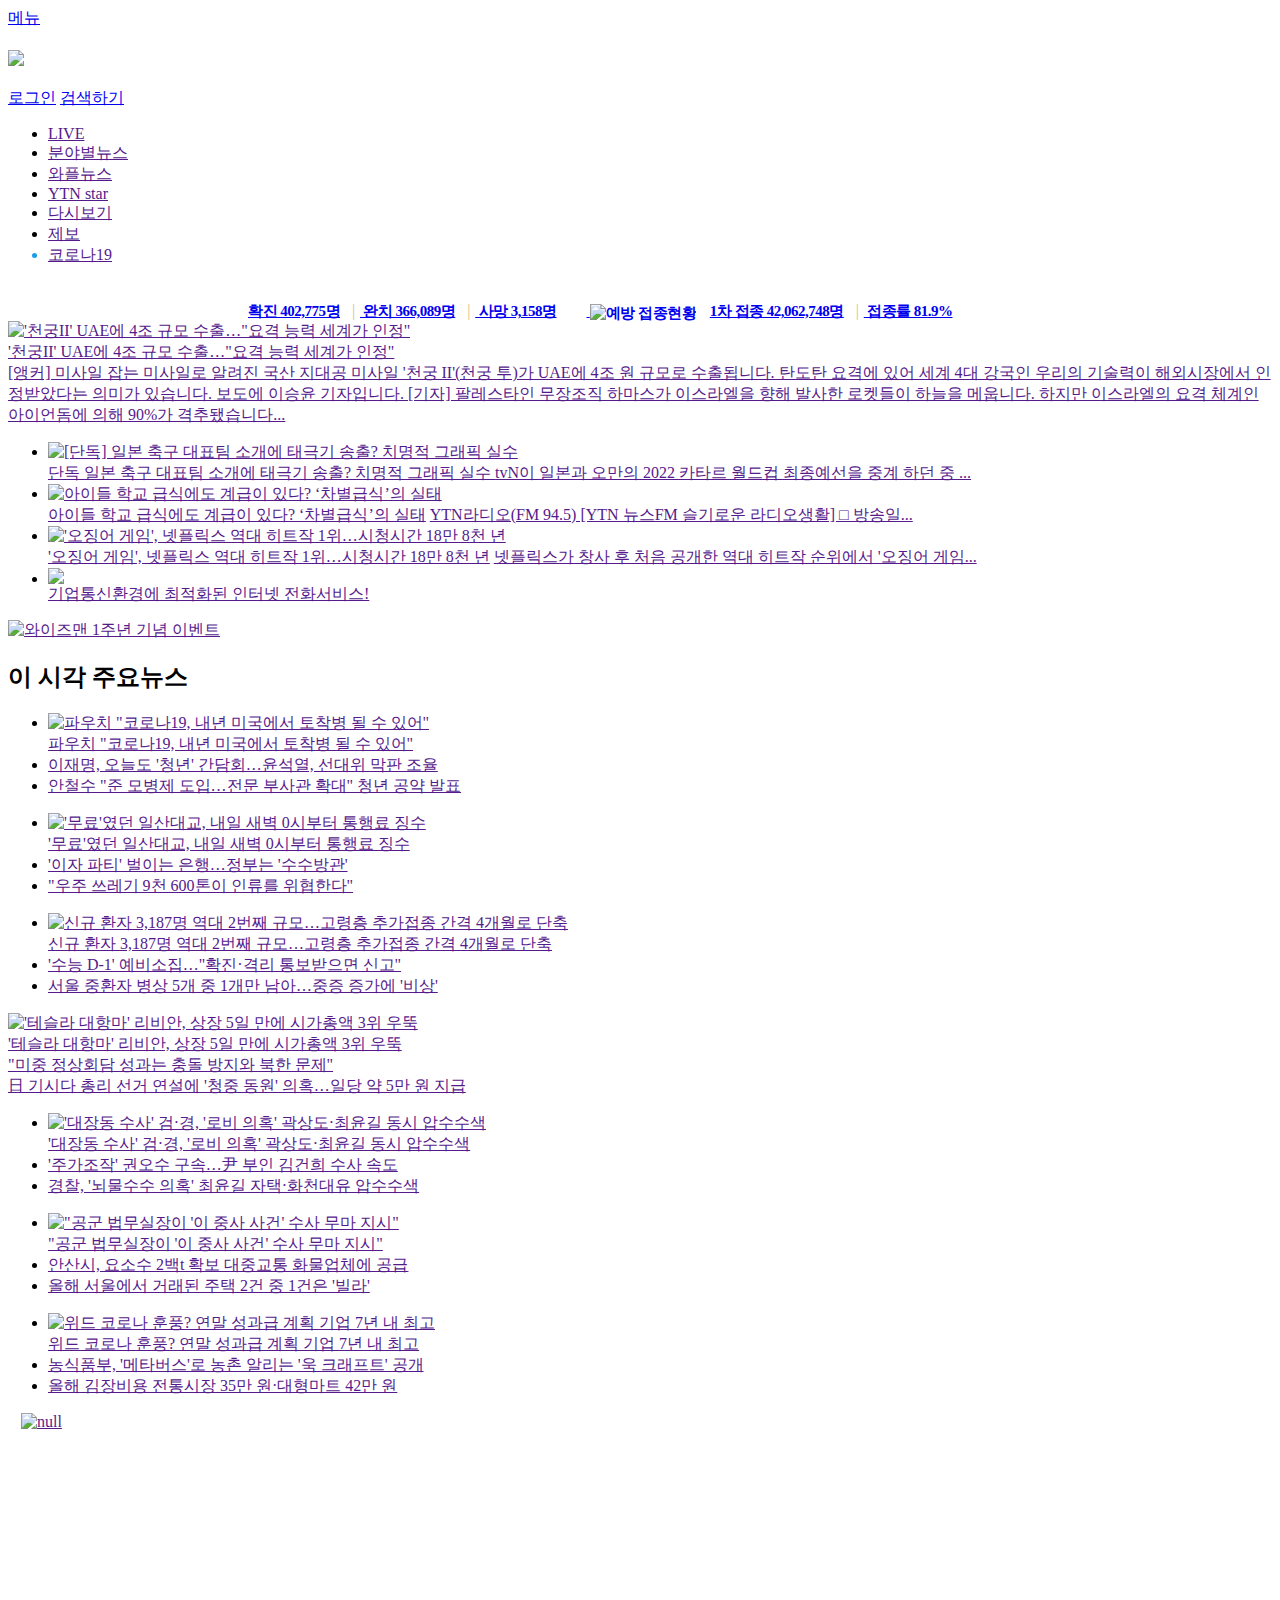
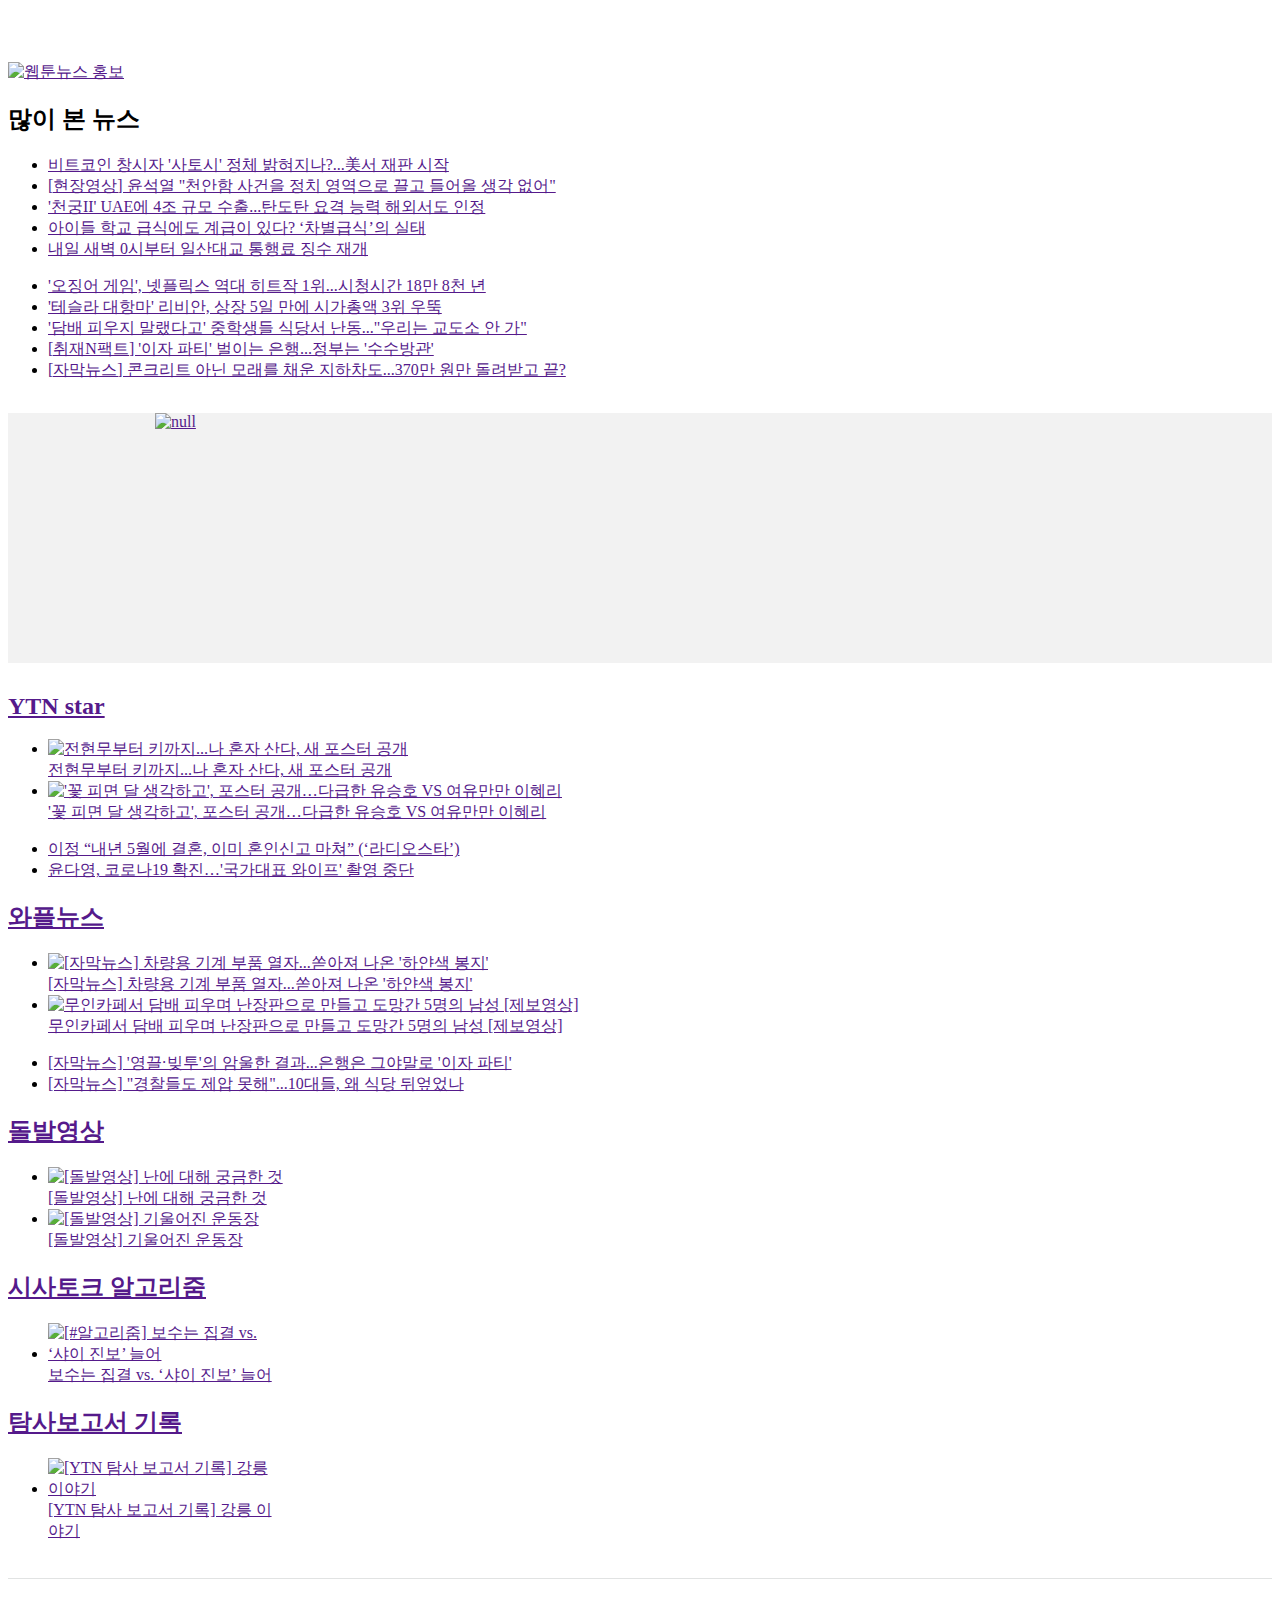
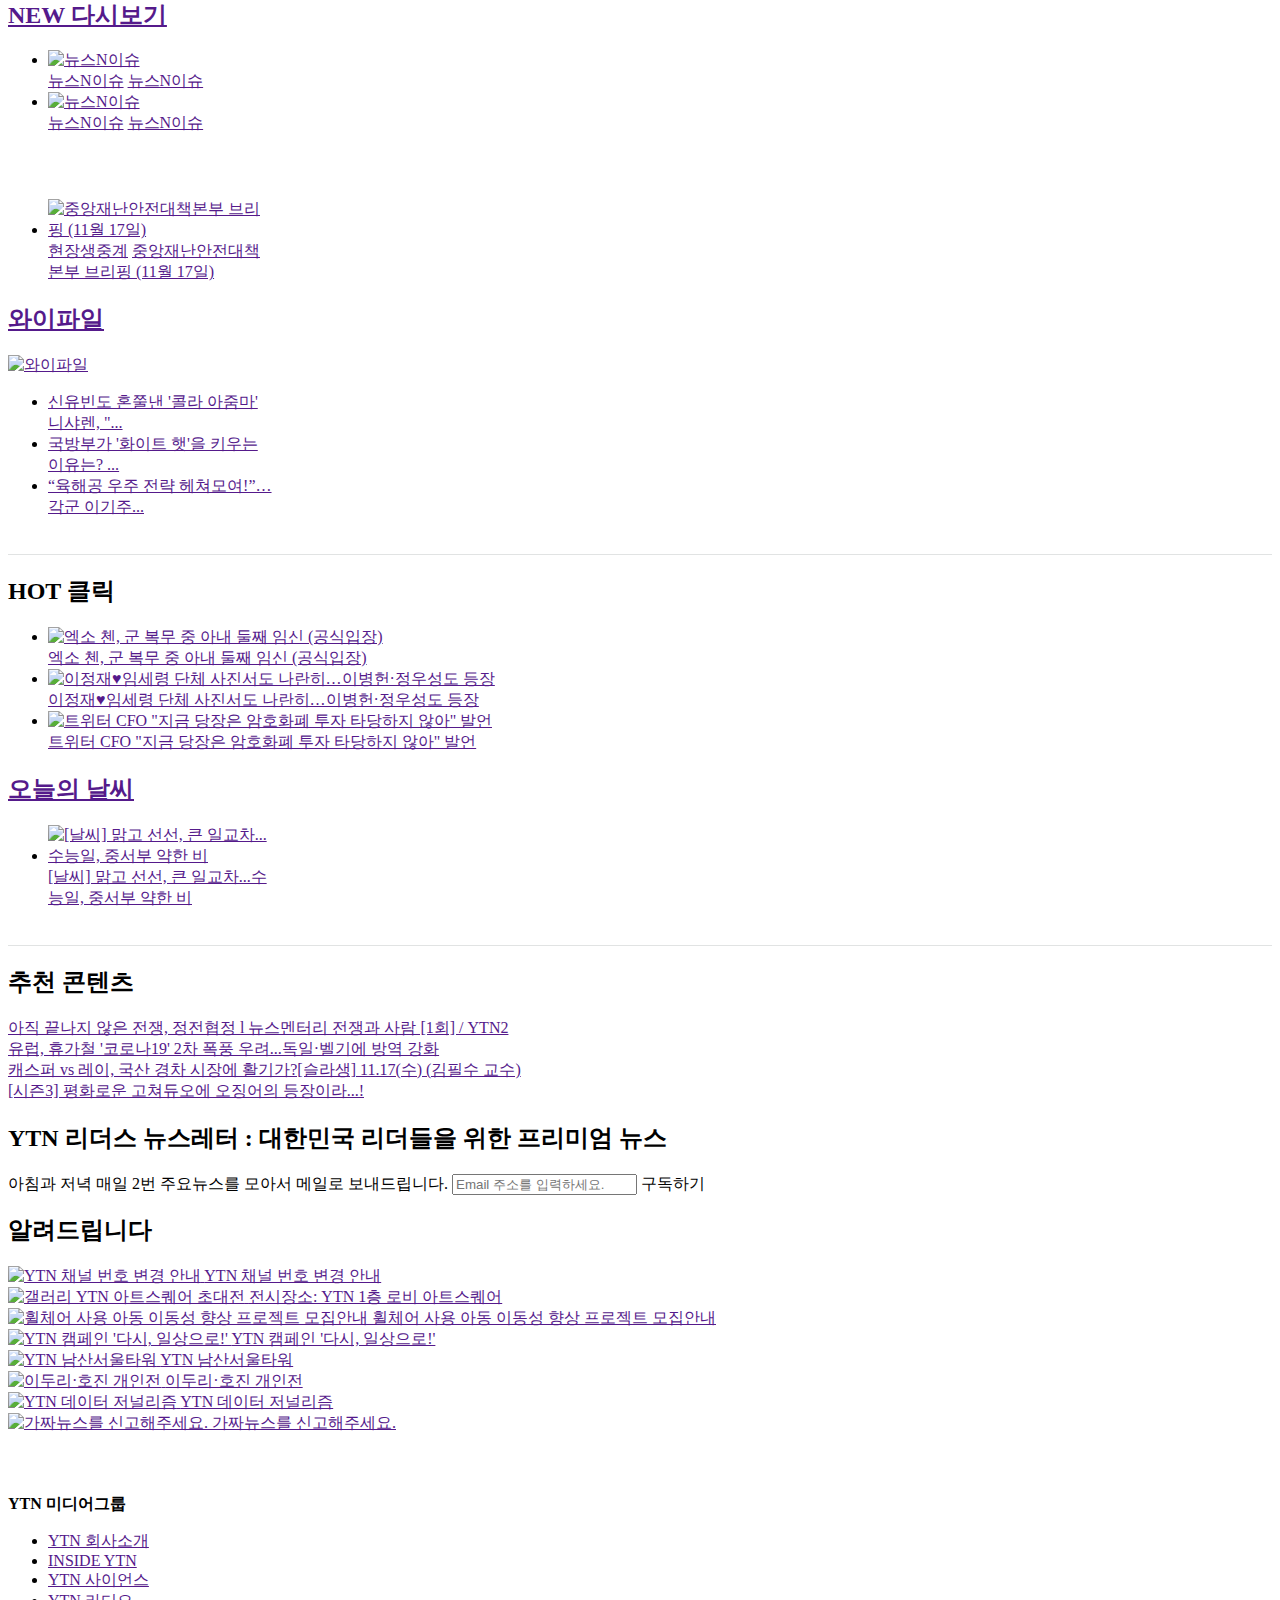
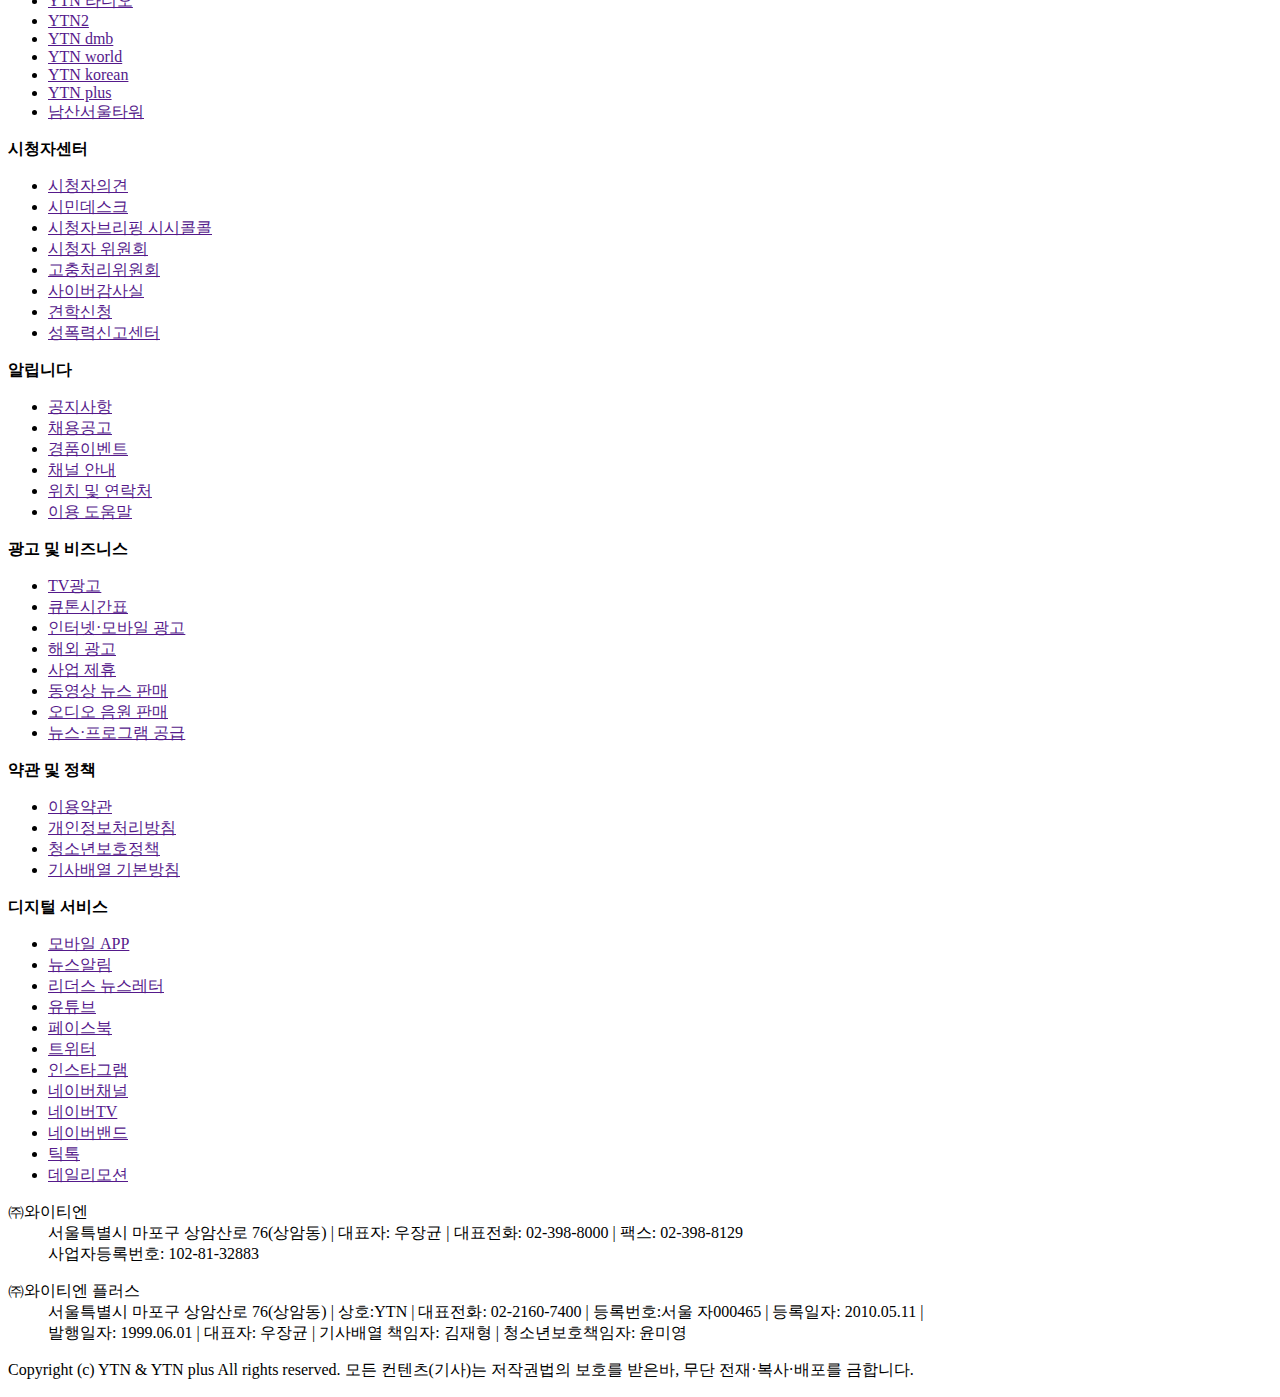
==== work/01-web/2020-ytn/index.html @ 04fe1fd9 "feat : move folder" ====
<!DOCTYPE html PUBLIC "-//W3C//DTD XHTML 1.0 Transitional//EN" "http://www.w3.org/TR/xhtml1/DTD/xhtml1-transitional.dtd">
<html xmlns="http://www.w3.org/1999/xhtml" lang="ko" xml:lang="ko">
<head>
<title>YTN</title>
<link rel="shortcut icon" href="https://ytn.co.kr/img/comm/favicon.ico" type="image/x-icon">
<link rel="icon" href="https://ytn.co.kr/img/comm/favicon.ico" type="image/x-icon">
<meta http-equiv="X-UA-Compatible" content="IE=edge" />
<meta http-equiv="content-type" content="text/html;charset=UTF-8"/>
<meta name="viewport" content="width=device-width,initial-scale=1">
<meta name="format-detection" content="telephone=no">
<meta name="apple-mobile-web-app-capable" content="yes" />
<meta name='title' content='YTN'/>
<meta name='description' content='대한민국 24시간 뉴스 방송채널, 실시간 속보 및 제보하기, 분야별 뉴스, 방송 프로그램 다시보기'/>
<meta name='keywords' content='YTN, 뉴스채널, 와이티엔, www.ytn.co.kr, ytn.co.kr, 속보, 생방송, 제보, 뉴스, 실시간 뉴스, 대한민국, TV'/>
<link rel="stylesheet" type="text/css" href="../css/common.css">
<script type="text/javascript" src="../js/jquery-3.5.1.min.js"></script>
<script type="text/javascript" src="../js/jquery.lazyloadxt.min.js"></script>
<script type="text/javascript" src="../js/ytn.js"></script>
<script type="text/javascript">
$(document).ready(function(){
    //스크롤시 GNB처리
	$(window).on("scroll mousewheel DOMMouseScroll", function(e) {
		$(window).scroll( function() {
			if($(window).scrollTop() >= 20) {	//스크롤이동
				$(".header").addClass("scroll");
			}else {
				$(".header").removeClass("scroll");
			}
		});
	});
	//smallgnb
});
//햄버거 > 메뉴클릭
function hamMenuChange(n){
	for(i=1; i<=$(".list > li").length; i++){
		$("#list_"+i).removeClass("on");
		$("#left_menu_"+i).hide();
	}
	if(n){
		$("#list_"+n).addClass("on");
		$("#left_menu_"+n).show();
		$(".mid").hide();	//라이브
		$(".right").hide();	//실시간 인기
	}else{
		$(".mid").show();	//라이브
		$(".right").show();	//실시간 인기
	}
}
</script>
</head>
<body>
<div class="container">
	<div class="header">
		<div class="header_wrap">
			<div class="gnb_header wrapper">
				<div class="YTN_CSA_hammenu">
					<a class="btn_menu" href="javascript:void(0);" onclick="$('#hammenu, #menu_black').show();"><span class="blind">메뉴</span></a>
				</div>
				<!---------------------- 햄버거 메뉴 : 공통 ---------------------->
				<div class="menu" id="hammenu" style="display:none;">
					<div class="menu_top">
						<div><span class="ico"></span><span class="blind">YTN</span></div>
						<button class="menu_close" onclick="$('#hammenu, #menu_black').hide(); hamMenuChange();"><span class="blind">메뉴 닫기</span></button>
						<ul style="left:0;float:right">
							<li><a href="">HOME</a></li>
							<li><a href="">뉴스알림</a></li>
							<li><a href="">라이브</a></li>
							<li><a href="">편성표</a></li>
							<li><a href="">제보</a></li>
							<li><a id="loginChk3" >로그인&#183;회원가입</a></li>
						</ul>
					</div>
					<div class="menu_inside">
						<div class="left">
							<form name="web_search" target="_top" action="" method="get" onsubmit="searchChk('web_search');">
							<div class="search">
								<input name="q" type="text" title="검색어 입력" placeholder="검색어를 입력해주세요" class="placeholder ui-autocomplete-input" autocomplete="off">
								<button class="btn_search"><span class="blind">검색하기</span></button>
							</div>
							</form>
							<ul class="list">
								<li id="list_1" onclick="hamMenuChange(1);"><a href="javascript:void(0);">분야별뉴스</a></li>
								<li id="list_2" onclick="hamMenuChange(2);"><a href="javascript:void(0);">와플뉴스</a></li>
								<li id="list_3" onclick="hamMenuChange(3);"><a href="javascript:void(0);">YTN star</a></li>
								<li id="list_4" onclick="hamMenuChange(4);"><a href="javascript:void(0);">다시보기</a></li>
								<li id="list_5" onclick="hamMenuChange(5);"><a href="javascript:void(0);">제보</a></li>
								<li id="list_6" onclick="hamMenuChange(6);"><a href="javascript:void(0);">시청자센터</a></li>
								<li id="list_7" onclick="hamMenuChange(7);"><a href="javascript:void(0);">알립니다</a></li>
								<li id="list_8" onclick="hamMenuChange(8);"><a href="javascript:void(0);">특집 프로젝트</a></li>
								<li id="list_9" onclick="hamMenuChange(9);"><a href="javascript:void(0);">광고&#183;비즈니스</a></li>
								<li id="list_10" onclick="hamMenuChange(10);"><a href="javascript:void(0);">디지털 서비스</a></li>
							</ul>
						</div>
						<div id="left_menu_1" class="left_menu" style="display:none;">
						    <h3>분야별뉴스</h3>
						    <ul>
						        <li><a href="">분야별 뉴스 메인</a></li>
						        <li><a href="">최신뉴스</a></li>
						        <li><a href="">많이 본 뉴스</a></li>
						        <li><a href="">속보·알림</a></li>
						        <li><a href="">단독</a></li>
						        <li><a href="">정치</a></li>
						        <li><a href="">경제</a></li>
						        <li><a href="">사회</a></li>
						        <li><a href="">전국</a></li>
						        <li><a href="">국제</a></li>
						        <li><a href="">과학</a></li>
						        <li><a href="">문화</a></li>
						        <li><a href="">스포츠</a></li>
						        <li><a href="">데이터저널리즘</a></li>
						        <li><a href="">날씨</a></li>
						        <li><a href="">재난</a></li>
						        <li><a href="">정보광장</a></li>
						    </ul>
						</div>
						<div id="left_menu_2" class="left_menu" style="display:none;">
						    <h3>와플뉴스</h3>
						    <ul>
						        <li><a href="">와플뉴스 메인</a></li>
						        <li><a href="">모두다</a></li>
						        <li><a href="">자막뉴스</a></li>
						        <li><a href="">최신뉴스</a></li>
						        <li><a href="">별책부록</a></li>
						        <li><a href="">저기요맨</a></li>
						        <li><a href="">SNS세상</a></li>
						        <li><a href="">시사캐리커쳐</a></li>
						        <li><a href="">제보영상</a></li>
						        <li><a href="">개미일기</a></li>
						        <li><a href="">제보 이거 실화냐</a></li>
						        <li><a href="">와이즈맨</a></li>
						        <li><a href="">구루마블</a></li>
						        <li><a href="">와이파일</a></li>
						        <li><a href="">포스트잇</a></li>
						        <li><a href="">운세</a></li>
						        <li><a href="">플러스다큐</a></li>
						        <li><a href="">동반자</a></li>
						        <li><a href="">인스턴트 비디오</a></li>
						        <li><a href="">한손뉴스</a></li>
						    </ul>
						</div>
						<div id="left_menu_3" class="left_menu" style="display:none;">
						    <h3>YTN star</h3>
						    <ul>
						        <li><a href="">YTN star 메인</a></li>
						        <li><a href="">최신뉴스</a></li>
						        <li><a href="">방송</a></li>
						        <li><a href="">가요</a></li>
						        <li><a href="">영화</a></li>
						        <li><a href="">Y이슈</a></li>
						        <li><a href="">해외연예</a></li>
						        <li><a href="">웹툰뉴스</a></li>
						        <li><a href="">반말인터뷰</a></li>
						    </ul>
						</div>
						<div id="left_menu_4" class="left_menu" style="display:none;">
						    <h3>다시보기</h3>
						    <ul>
						        <li><a href="">다시보기 메인</a></li>
						        <li><a href="">지금 막 올라온</a></li>
						        <li><a href="">많이 보는</a></li>
						        <li><a href="">시사</a></li>
						        <li><a href="">다큐</a></li>
						        <li><a href="">과학</a></li>
						        <li><a href="">교양</a></li>
						    </ul>
						    <h3>채널 별</h3>
						    <ul>
						        <li><a href="">YTN</a></li>
						        <li><a href="">와플뉴스</a></li>
						        <li><a href="">YTN 스타</a></li>
						        <li><a href="">YTN 월드</a></li>
						        <li><a href="">YTN 코리안</a></li>
						        <li><a href="">YTN 사이언스</a></li>
						        <li><a href="">YTN2</a></li>
						        <li><a href="">YTN 라디오</a></li>
						        <li><a href="">YTN DMB</a></li>
						    </ul>
						</div>
						<div id="left_menu_5" class="left_menu" style="display:none;">
						    <h3>제보</h3>
						    <ul>
						        <li><a href="">제보 메인</a></li>
						        <li><a href="">제보하기</a></li>
						        <li><a href="">제보랭킹</a></li>
						        <li><a href="">최신제보</a></li>
						    </ul>
						</div>
						<div id="left_menu_6" class="left_menu" style="display:none;">
						    <h3>시청자센터</h3>
						    <ul>
						        <li><a href="">시청자의견</a></li>
						        <li><a href="">시민데스크</a></li>
						        <li><a href="">시청자브리핑 시시콜콜</a></li>
						        <li><a href="">시청자 위원회</a></li>
						        <li><a href="">고충처리위원회</a></li>
						        <li><a href="">사이버감사실</a></li>
						        <li><a href="">견학신청</a></li>
						        <li><a href="">성폭력 신고센터</a></li>
						    </ul>
						</div>
						<div id="left_menu_7" class="left_menu" style="display:none;">
						    <h3>알립니다</h3>
						    <ul>
						        <li><a href="">공지사항</a></li>
						        <li><a href="">채용공고</a></li>
						        <li><a href="">경품이벤트</a></li>
						        <li><a href="">채널 안내</a></li>
						        <li><a href="">위치 및 연락처</a></li>
						        <li><a href="">이용 도움말</a></li>
						    </ul>
						</div>
						<div id="left_menu_8" class="left_menu" style="display:none;">
						    <h3>특집 프로젝트</h3>
						    <ul>
						        <li><a target="" href="">리스펙트 프로젝트</a></li>
						        <li><a target="" href="">SMILE TO VOTE</a></li>
						        <li><a target="" href="">뉴미디어 리터러시</a></li>
						        <li><a target="" href="">2020 국회의원선거</a></li>
						        <li><a target="" href="">2021 재보궐선거</a></li>
						        <li><a target="" href="">2020 도쿄올림픽</a></li>
						    </ul>
						</div>
						<div id="left_menu_9" class="left_menu" style="display:none;">
						    <h3>광고&#183;비즈니스</h3>
						    <ul>
						        <li><a href="">TV광고</a></li>
						        <li><a href="">큐톤시간표</a></li>
						        <li><a href="">인터넷·모바일 광고</a></li>
						        <li><a href="">해외 광고</a></li>
						        <li><a href="">사업 제휴</a></li>
						        <li><a href="">동영상 뉴스 판매</a></li>
						        <li><a href="">오디오 음원 판매</a></li>
						        <li><a href="">뉴스·프로그램 공급</a></li>
						    </ul>
						</div>
						<div id="left_menu_10" class="left_menu" style="display:none;">
						    <h3>디지털 서비스</h3>
						    <ul>
						        <li><a target="" href="">뉴스알림</a></li>
						        <li><a target="" href="">모바일APP</a></li>
						        <li><a target="" href="">리더스 뉴스레터</a></li>
						        <li><a target="" href="">유튜브</a></li>
						        <li><a target="" href="">페이스북</a></li>
						        <li><a target="" href="">트위터</a></li>
						        <li><a target="" href="">인스타그램</a></li>
						        <li><a target="" href="">네이버채널</a></li>
						        <li><a target="" href="">네이버TV</a></li>
						        <li><a target="" href="">네이버밴드</a></li>
						        <li><a target="" href="">틱톡</a></li>
						        <li><a target="" href="">데일리모션</a></li>
						    </ul>
						</div>
						<div class="mid">
							<div>
								<a href="https://www.ytn.co.kr/_hd/hd_live.html">
									<img src="../img/live.png" alt="24시간 라이브 방송">
									<span>24시간 라이브 방송</span>
								</a>
							</div>
						</div>
						<div class="right">
							<h2><span class="ico"></span></h2>
							<ul>
								<li><a href="">비트코인 창시자 '사토시' 정체 밝혀지나?...美서 재판 시작</a></li>
								<li><a href="">[현장영상] 윤석열 "천안함 사건을 정치 영역으로 끌고 들어올 ...</a></li>
								<li><a href="">'천궁II' UAE에 4조 규모 수출...탄도탄 요격 능력 해외서도 인정</a></li>
								<li><a href="">아이들 학교 급식에도 계급이 있다? ‘차별급식’의 실태</a></li>
								<li><a href="">내일 새벽 0시부터 일산대교 통행료 징수 재개</a></li>
							</ul>
						</div>
					</div>
				</div>
				<div class="menu_black" id="menu_black" onclick="$('#hammenu, #menu_black').hide();" style="display:none;"></div>
				<!---------------------- 햄버거 메뉴 끝 ---------------------->
				<!---------------------- 스크롤 전 메뉴 ---------------------->
				<style> /* 캠페인용 로고 스타일 */
					.gnb_logo .ico, .dark .gnb_logo .ico{display:none;}
					.scroll .gnb_logo .ico{display:inline-block;width:70px;height:22px;background:url(../img/logo_ytn_small.png) no-repeat}
					.gnb_logo_0610{margin-left:-312px;margin-top:-10px} /* ../img/comm/logo_ytn_210610.png */
					.dark.scroll .gnb_logo .ico{background: url(../img/comm/logo_ytn_small_w.png);}
					.scroll .gnb_logo img{display:none}
				</style>
				<h1 class="gnb_logo YTN_CSA_logo">
					<a href="https://www.ytn.co.kr">
						<span id="gnb_logo_ico" class="ico"></span>
						<img id="gnb_logo_img" class="gnb_logo_default" src="../img/logo_ytn.png">
					</a>
				</h1>
				<div class="gnb_login">
					<a class="btn_login YTN_CSA_login" href="javascript:void(0);" onclick="$('.box_login').toggle(); $('.box_search').hide();" style="display:inline-block;"><span class="blind">로그인</span></a>
					<div class="box_login" style="display:none;">
						<a id="loginChk1" href="">로그인</a>
						<a id="loginChk2" href="">회원가입</a>
					</div>
					<a class="btn_search YTN_CSA_search" href="javascript:void(0);" onclick="$('.box_search').show(); $('.box_login').hide(); $('#q').focus();" style="display:inline-block;"><span class="blind">검색하기</span></a>
				</div>
			</div>
			<!---------------------- 검색창 ---------------------->
			<div class="box_search" style="display:none;">
				<form name="web_search2" target="_top" action="" method="get" onsubmit="searchChk('web_search2');">
				<div class="wrapper">
					<button class="menu_close" onclick="$('.box_search').hide(); return false;"><span class="blind">메뉴 닫기</span></button>
					<input id="q" name="q" type="text" title="검색어 입력" placeholder="검색어를 입력해주세요" class="placeholder ui-autocomplete-input" autocomplete="off" onkeypress="if(event.keyCode==13){ searchChk('web_search2'); }">
					<button class="btn_search"><span class="blind">검색하기</span></button>
				</div>
				</form>
			</div>
		</div>
		<!---------------------- 상단고정메뉴 ---------------------->
		<div class="menu_wrap wrapper">
			<div class="gnb_menu">
				<div style="margin: auto;">
					<ul>
						<li class="YTN_CSA_live"><a href="">LIVE<span class="live_blink" style="margin-left:5px"></span></a></li>
						<li class="YTN_CSA_mainnews"><a href="">분야별뉴스</a></li>
						<li class="YTN_CSA_mainyp"><a href="">와플뉴스</a></li>
						<li class="YTN_CSA_mainphoto"><a href="">YTN star</a></li>
						<li class="YTN_CSA_mainreplay"><a href="">다시보기</a></li>
						<li class="YTN_CSA_yreport"><a href="">제보</a></li>
						<li class="YTN_CSA_corona" style="color: #1C9DE9;"><a href="">코로나19</a></li>
					</ul>
				</div>
			</div>
		</div>
	</div>
	<div class="sub_header_bnr">
	    <div class="bnr bnr_notice YTN_CSA_mainbnr">
	        <div class="wrapper">
	            <a href="javascript:void(0);" onclick="location.href='https://www.ytn.co.kr/issue/corona.php'" style="cursor:pointer;width:100%;height:60px;background:url('https://ytn.co.kr/img/banner/bnr_corona.png') no-repeat 0 0;letter-spacing:-0.5px;overflow:hidden">
	                <div style="padding-left:240px;padding-top:20px;font-size:15px;font-weight:bold;">확진 402,775명<span style="position:relative;padding-left:20px"><span style='position:absolute;top:-1px;left:12px;color:#d2c189;font-weight:normal;font-size:16px;'>|</span> 완치 366,089명</span><span style='position:relative;padding-left:20px'><span style='position:absolute;top:-1px;left:12px;color:#d2c189;font-weight:normal;font-size:16px;'>|</span> 사망 3,158명</span><span style='position:relative;padding-left:30px'>
	                        <div style="display:inline-block;position:absolute;top:1px;"><img src="https://ytn.co.kr/img/banner/bnr_corona_text.png" style="display:inline-block;vertical-align:top" alt="예방 접종현황"></div> <span style="padding-left:120px">1차 접종 42,062,748명</span><span style="position:relative;padding-left:20px"><span style="position:absolute;top:-1px;left:12px;color:#d2c189;font-weight:normal;font-size:16px;">|</span> 접종률 81.9%</span>
	                </div>
	            </a>
	        </div>
	    </div>
	</div>
<div id="wrap">
<div class="main wrapper" style="margin-bottom: 32px;">
	<div class="vod_list_top">
		<!-------------------- 탑기사 1 -------------------->
		<div class="top_li1 YTN_CSA_topnews0">
				<div class="thumbwrap">
					<div class="thumb">
						<div class="centered">
							<a href=""><img src="https://image.ytn.co.kr/general/jpg/2021/1117/202111171256093626_t.jpg" alt="'천궁II' UAE에 4조 규모 수출…&quot;요격 능력 세계가 인정&quot;"></a>
						</div>
					</div>
				</div>
				<div class="tilwrap">
					<span class="til"><a href="">'천궁II' UAE에 4조 규모 수출…"요격 능력 세계가 인정"</a></span>
				</div>
				<span class="desc"><a href="">[앵커] 미사일 잡는 미사일로 알려진 국산 지대공 미사일 '천궁 II'(천궁 투)가 UAE에 4조 원 규모로 수출됩니다. 탄도탄 요격에 있어 세계 4대 강국인 우리의 기술력이 해외시장에서 인정받았다는 의미가 있습니다. 보도에 이승윤 기자입니다. [기자] 팔레스타인 무장조직 하마스가 이스라엘을 향해 발사한 로켓들이 하늘을 메웁니다. 하지만 이스라엘의 요격 체계인 아이언돔에 의해 90%가 격추됐습니다...</a></span>
		</div>
		<!-------------------- 탑기사 2,3,4 -------------------->
		<div class="top_li2">
			<ul>
                <li class="YTN_CSA_topnews1">
                    <div class="thumbwrap">
                        <div class="thumb">
                            <div class="centered">
                                <a href=""><img src="https://image.ytn.co.kr/general/jpg/2021/1117/202111171439151337_h.jpg" alt="[단독] 일본 축구 대표팀 소개에 태극기 송출? 치명적 그래픽 실수 "></a>
                            </div>
                        </div>
                    </div>
                    <span class="til"><a href=""><span class="tag">단독</span> 일본 축구 대표팀 소개에 태극기 송출? 치명적 그래픽 실수 </a></span>
                    <span class="desc"><a href="">tvN이 일본과 오만의 2022 카타르 월드컵 최종예선을 중계 하던 중 ...</a></span>
                </li>
                <li class="YTN_CSA_topnews2">
                    <div class="thumbwrap">
                        <div class="thumb">
                            <div class="centered">
                                <a href=""><img src="https://image.ytn.co.kr/general/jpg/2021/1117/202111171217177517_h.jpg" alt="아이들 학교 급식에도 계급이 있다? ‘차별급식’의 실태"></a>
                            </div>
                        </div>
                    </div>
                    <span class="til"><a href="">아이들 학교 급식에도 계급이 있다? ‘차별급식’의 실태</a></span>
                    <span class="desc"><a href="">YTN라디오(FM 94.5) [YTN 뉴스FM 슬기로운 라디오생활] □ 방송일...</a></span>
				</li>
                <li class="YTN_CSA_topnews3">
                    <div class="thumbwrap">
                        <div class="thumb">
                            <div class="centered">
                                <a href=""><img src="https://image.ytn.co.kr/general/jpg/2021/1117/202111171129295692_h.jpg" alt="'오징어 게임', 넷플릭스 역대 히트작 1위…시청시간 18만 8천 년"></a>
                            </div>
                        </div>
                    </div>
                    <span class="til"><a href="">'오징어 게임', 넷플릭스 역대 히트작 1위…시청시간 18만 8천 년</a></span>
                    <span class="desc"><a href="">넷플릭스가 창사 후 처음 공개한 역대 히트작 순위에서 '오징어 게임...</a></span>
				</li>
                <li class="YTN_CSA_topnews4">
                    <div class="thumbwrap">
                        <div class="thumb">
                            <div class="centered">
                                <a href=""><img src="https://img2.mobon.net/ad/imgfile/2021/c2tiMjI0MQ==/0819165857-waBNp3f320x200.jpg"></a>
                            </div>
                        </div>
                    </div>
                    <span class="til"><a href="">기업통신환경에 최적화된 인터넷 전화서비스!</a></span>
				</li>
                <!-------------------- 탑기사 광고 영역 -------------------->
			</ul>
		</div>
	</div>
	<!-- 이벤트 배너 -->
	<div><a href='' target='_blank'><img src='https://ytn.co.kr/img/banner/bnr_wiseman1st_main.jpg' style='margin-top:-1px;' alt='와이즈맨 1주년 기념 이벤트'></a></div>
	<!-- //이벤트 배너 -->
	<div class="now">
		<h2><span class="ico"><span class="blind">이 시각 주요뉴스</span></span></h2>
		<!-------------------- 하단 기사 상단 -------------------->	
		<div class="now01 YTN_CSA_bottomnews1">
			<ul >
				<li>
                    <div class="thumbwrap">
                        <div class="thumb">
                            <div class="centered">
                                <a href="">
                                <img src="https://image.ytn.co.kr/general/jpg/2021/1117/202111171249013960_h.jpg" alt="파우치 &quot;코로나19, 내년 미국에서 토착병 될 수 있어&quot;">
                                </a>
                            </div>
                        </div>
                    </div>
                    <span><a href="">파우치 "코로나19, 내년 미국에서 토착병 될 수 있어"</a></span>	
				</li>
				<li><a href=""><span>이재명, 오늘도 '청년' 간담회…윤석열, 선대위 막판 조율</span></a></li>
				<li><a href=""><span>안철수 "준 모병제 도입…전문 부사관 확대" 청년 공약 발표</span></a></li>
			</ul>
			
			<ul >
				<li>
                    <div class="thumbwrap">
                        <div class="thumb">
                            <div class="centered">
                                <a href="">
                                <img src="https://image.ytn.co.kr/general/jpg/2021/1117/202111171035525923_h.jpg" alt="'무료'였던 일산대교, 내일 새벽 0시부터 통행료 징수">
                                </a>
                            </div>
                        </div>
                    </div>
                    <span><a href="">'무료'였던 일산대교, 내일 새벽 0시부터 통행료 징수</a></span>	
				</li>
				<li><a href=""><span>'이자 파티' 벌이는 은행…정부는 '수수방관'</span></a></li>
				<li><a href=""><span>"우주 쓰레기 9천 600톤이 인류를 위협한다"</span></a></li>
			</ul>
			<ul >
				<li>
                    <div class="thumbwrap">
                        <div class="thumb">
                            <div class="centered">
                                <a href="">
                                <img src="https://image.ytn.co.kr/general/jpg/2021/1117/202111171052272335_h.jpg" alt="신규 환자 3,187명 역대 2번째 규모…고령층 추가접종 간격 4개월로 단축">
                                </a>
                            </div>
                        </div>
                    </div>
                    <span><a href="">신규 환자 3,187명 역대 2번째 규모…고령층 추가접종 간격 4개월로 단축</a></span>	
				</li>
				<li><a href=""><span>'수능 D-1' 예비소집…"확진·격리 통보받으면 신고"</span></a></li>
				<li><a href=""><span>서울 중환자 병상 5개 중 1개만 남아…중증 증가에 '비상'</span></a></li>
			</ul>
			<ul style='padding:0'>
				<li>
                    <div class="thumbwrap">
                        <div class="thumb">
                            <div class="centered">
                                <a href="">
                                <img src="https://image.ytn.co.kr/general/jpg/2021/1117/202111171011223752_h.jpg" alt="'테슬라 대항마' 리비안, 상장 5일 만에 시가총액 3위 우뚝">
                                </a>
                            </div>
                        </div>
                    </div>
                    <span><a href="">'테슬라 대항마' 리비안, 상장 5일 만에 시가총액 3위 우뚝</a></span>	
				</li>
				<li><a href=""><span>"미중 정상회담 성과는 충돌 방지와 북한 문제"</span></a></li>
				<li><a href=""><span>日 기시다 총리 선거 연설에 '청중 동원' 의혹…일당 약 5만 원 지급</span></a></li>
			</ul>
        </div>
		<!-------------------- 하단 기사 하단 -------------------->	
		<div class="now02 YTN_CSA_bottomnews2">
			<ul>
				<li>
                    <div class="thumbwrap">
                        <div class="thumb">
                            <div class="centered">
                                <a href="">
                                <img data-src="https://image.ytn.co.kr/general/jpg/2021/1117/202111171336514532_h.jpg" alt="'대장동 수사' 검·경, '로비 의혹' 곽상도·최윤길 동시 압수수색">
                                </a>
                            </div>
                        </div>
                    </div>
                    <span><a href="">'대장동 수사' 검·경, '로비 의혹' 곽상도·최윤길 동시 압수수색</a></span>
				</li>
				<li><a href=""><span>'주가조작' 권오수 구속…尹 부인 김건희 수사 속도</span></a></li>
				<li><a href=""><span>경찰, '뇌물수수 의혹' 최윤길 자택·화천대유 압수수색</span></a></li>
			</ul>
			<ul>
				<li>
                    <div class="thumbwrap">
                        <div class="thumb">
                            <div class="centered">
                                <a href="">
                                <img data-src="https://image.ytn.co.kr/general/jpg/2021/1117/202111171228411741_h.jpg" alt="&quot;공군 법무실장이 '이 중사 사건' 수사 무마 지시&quot;">
                                </a>
                            </div>
                        </div>
                    </div>
                    <span><a href="">"공군 법무실장이 '이 중사 사건' 수사 무마 지시"</a></span>
				</li>
				<li><a href=""><span>안산시, 요소수 2백t 확보 대중교통 화물업체에 공급</span></a></li>
				<li><a href=""><span>올해 서울에서 거래된 주택 2건 중 1건은 '빌라'</span></a></li>
			</ul>
			<ul>
				<li>
                    <div class="thumbwrap">
                        <div class="thumb">
                            <div class="centered">
                                <a href="">
                                <img data-src="https://image.ytn.co.kr/general/jpg/2021/1117/202111170918013729_h.jpg" alt="위드 코로나 훈풍? 연말 성과급 계획 기업 7년 내 최고">
                                </a>
                            </div>
                        </div>
                    </div>
                    <span><a href="">위드 코로나 훈풍? 연말 성과급 계획 기업 7년 내 최고</a></span>
				</li>
				<li><a href=""><span>농식품부, '메타버스'로 농촌 알리는 '욱 크래프트' 공개</span></a></li>
				<li><a href=""><span>올해 김장비용 전통시장 35만 원·대형마트 42만 원</span></a></li>
			</ul>
            <!-- 300x250 광고 -->
            <div style="width: 300px;height:250px;display: inline-block;margin-left: 13px;"><a href=""><img src="https://imgnewad.ytn.co.kr/image/kdb/210901_kdb_300_250.png" alt="null" width="100%" height="100%" border="0" style="padding:0px; margin:0px;"></a></div>
			
		</div>
	</div>
    <div><a href=''><img src='https://ytn.co.kr/img/banner/bnr_star210707_main.jpg' style='margin-top:-1px;' alt='웹툰뉴스 홍보' /></a></div>

	<div class="many YTN_CSA_popularnews">
		<h2><span class="ico"><span class="blind">많이 본 뉴스</span></span></h2>
		<div>
            <ul>
                <li><a href="">비트코인 창시자 '사토시' 정체 밝혀지나?...美서 재판 시작</a></li>
                <li><a href="">[현장영상] 윤석열 "천안함 사건을 정치 영역으로 끌고 들어올 생각 없어"</a></li>
                <li><a href="">'천궁II' UAE에 4조 규모 수출...탄도탄 요격 능력 해외서도 인정</a></li>
                <li><a href="">아이들 학교 급식에도 계급이 있다? ‘차별급식’의 실태</a></li>
                <li><a href="">내일 새벽 0시부터 일산대교 통행료 징수 재개</a></li>
            </ul>
            <ul>	
                <li><a href="">'오징어 게임', 넷플릭스 역대 히트작 1위...시청시간 18만 8천 년</a></li>
                <li><a href="">'테슬라 대항마' 리비안, 상장 5일 만에 시가총액 3위 우뚝</a></li>
                <li><a href="">'담배 피우지 말랬다고' 중학생들 식당서 난동..."우리는 교도소 안 가"</a></li>
                <li><a href="">[취재N팩트] '이자 파티' 벌이는 은행...정부는 '수수방관'</a></li>
                <li><a href="">[자막뉴스] 콘크리트 아닌 모래를 채운 지하차도...370만 원만 돌려받고 끝?</a></li>
            </ul>
		</div>
	</div>
</div>

<!-- 970*250 광고 -->
<div class="ad" style="background-color: #F2F2F2; width: 100%; height: 250px;margin-bottom: 30px;">
    <div style="width: 970px;height: 250px;margin:0 auto">
        <a href=""><img src="https://imgnewad.ytn.co.kr/image/jangheung/211115_jangheung_970_250.jpg" alt="null" width="100%" height="100%" border="0" style="padding:0px; margin:0px;"></a> 
    </div>
</div>

<div class="main wrapper" style="margin-bottom: 60px;">
	<div class="yp">
		
		<!-------------------- YTN STAR -------------------->	
		<div class="YTN_CSA_star">
			<h2 class="hlink">
				<a href="">
					<span class="ico"><span class="blind">YTN star</span></span>
				</a>
			</h2>
			<div class="top">
				<ul>
                    <li>
                        <div class="thumbwrap">
                            <div class="thumb">
                                <div class="centered">
                                    <a href="">
                                    <img data-src="https://image.ytn.co.kr/general/jpg/2021/1117/202111171338555535_h.jpg" alt="전현무부터 키까지...나 혼자 산다, 새 포스터 공개">
                                    </a>
                                </div>
                            </div>
                        </div>
                        <span><a href="">전현무부터 키까지...나 혼자 산다, 새 포스터 공개</a></span>
					</li>
                    <li>
                        <div class="thumbwrap">
                            <div class="thumb">
                                <div class="centered">
                                    <a href="">
                                    <img data-src="https://image.ytn.co.kr/general/jpg/2021/1117/202111171319145356_h.jpg" alt="'꽃 피면 달 생각하고', 포스터 공개…다급한 유승호 VS 여유만만 이혜리">
                                    </a>
                                </div>
                            </div>
                        </div>
                        <span><a href="">'꽃 피면 달 생각하고', 포스터 공개…다급한 유승호 VS 여유만만 이혜리</a></span>
					</li>
                </ul>
			</div>
			<div class="bot">
				<ul>
                    <li><a href="">이정 “내년 5월에 결혼, 이미 혼인신고 마쳐” (‘라디오스타’)</a></li>
                    <li><a href="">윤다영, 코로나19 확진…'국가대표 와이프' 촬영 중단</a></li>
                </ul>
			</div>
		</div>
		
		<!-------------------- 와플뉴스 -------------------->	
		<div class="YTN_CSA_yp">
			<h2 class="hlink">
				<a href="">
					<span class="ico"><span class="blind">와플뉴스</span></span>
				</a>
			</h2>
			<div class="top">
				<ul>
                    <li>
                        <div class="thumbwrap">
                            <div class="thumb">
                                <div class="centered">
                                    <a href="">
                                    <img data-src="https://image.ytn.co.kr/general/jpg/2021/1117/202111171345207471_h.jpg" alt="[자막뉴스] 차량용 기계 부품 열자...쏟아져 나온 '하얀색 봉지'">
                                    </a>
                                </div>
                            </div>
                        </div>
                        <span><a href="">[자막뉴스] 차량용 기계 부품 열자...쏟아져 나온 '하얀색 봉지'</a></span>
					</li>
                    <li>
                        <div class="thumbwrap">
                            <div class="thumb">
                                <div class="centered">
                                    <a href="">
                                    <img data-src="https://image.ytn.co.kr/general/jpg/2021/1115/202111152021038622_h.jpg" alt="무인카페서 담배 피우며 난장판으로 만들고 도망간 5명의 남성 [제보영상]">
                                    </a>
                                </div>
                            </div>
                        </div>
                        <span><a href="">무인카페서 담배 피우며 난장판으로 만들고 도망간 5명의 남성 [제보영상]</a></span>
					</li>
                </ul>
			</div>
			<div class="bot">
				<ul>
                    <li><a href="">[자막뉴스] '영끌·빚투'의 암울한 결과...은행은 그야말로 '이자 파티'</a></li>
                    <li><a href="">[자막뉴스] "경찰들도 제압 못해"...10대들, 왜 식당 뒤엎었나</a></li>
                </ul>
			</div>
		</div>
	</div>
	<div style="padding-bottom:20px;border-bottom:1px solid #E1E3E3">
	<div class="replay2 dolbal YTN_CSA_dolbal" style="margin-right:7px;">
		<h2 class="hlink">
			<a href=""><span class="ico"><span class="blind">돌발영상</span></span></a>
		</h2>
		<ul>
            <li>
				<div class="thumbwrap">
					<div class="thumb">
						<div class="centered"><a href=""><img data-src="https://image.ytn.co.kr/special/jpg/0498/2021/202111161151249019_h.jpg" alt="[돌발영상] 난에 대해 궁금한 것" class="lazy-loaded" /></a></div>
					</div>
				</div>
				<span class="til"><a href="">[돌발영상] 난에 대해 궁금한 것</a></span>
			</li>
            <li>
				<div class="thumbwrap">
					<div class="thumb">
						<div class="centered"><a href=""><img data-src="https://image.ytn.co.kr/special/jpg/0498/2021/202111151317571328_h.jpg" alt="[돌발영상] 기울어진 운동장" class="lazy-loaded" /></a></div>
					</div>
				</div>
				<span class="til"><a href="">[돌발영상] 기울어진 운동장</a></span>
			</li>
        </ul>
	</div>
	<div class="replay2 zoom YTN_CSA_sisa" style="width:266px;margin-right:7px">
		<h2 class="hlink">
			<a href=""><span class="ico"><span class="blind">시사토크 알고리줌</span></span></a>
		</h2>
		<ul>
            <li>
				<div class="thumbwrap">
					<div class="thumb">
						<div class="centered"><a href=""><img data-src="https://image.ytn.co.kr/special/jpg/0510/2021/202111121712473516_h.jpg" alt="[#알고리줌] 보수는 집결 vs. ‘샤이 진보’ 늘어" class="lazy-loaded" /></a></div>
					</div>
				</div>
				<span class="til"><a href=""> 보수는 집결 vs. ‘샤이 진보’ 늘어</a></span>
			</li>
        </ul>
	</div>

	<div class="replay2 report YTN_CSA_report" style="width:266px">
		<h2 class="hlink">
			<a href=""><span class="ico"><span class="blind">탐사보고서 기록</span></span></a>
		</h2>
		<ul>
            <li>
				<div class="thumbwrap">
					<div class="thumb">
						<div class="centered"><a href=""><img data-src="https://image.ytn.co.kr/special/jpg/0509/2021/202109201950139121_h.jpg" alt="[YTN 탐사 보고서 기록] 강릉 이야기" class="lazy-loaded" /></a></div>
					</div>
				</div>
				<span class="til"><a href="">[YTN 탐사 보고서 기록] 강릉 이야기</a></span>
			</li>
        </ul>
	</div>
</div>
	<div style="padding-bottom:20px;border-bottom:1px solid #E1E3E3">
	<!-------------------- 다시보기 -------------------->
	<div class="replay2 YTN_CSA_replay" style="margin-right:7px">
		<h2 class="hlink">
			<a href=""><span class="ico"><span class="blind">NEW 다시보기</span></span></a>
		</h2>
		<ul>
            <li>
				<div class="thumbwrap">
					<div class="thumb">
						<div class="centered">
							<a href=""><img data-src="https://image.ytn.co.kr/general/jpg/2021/1117/202111171314341472.jpg" alt="뉴스N이슈"></a>
						</div>
					</div>
				</div>
				<span class="cate"><a href="">뉴스N이슈</a></span>
				<span class="til"><a href="">뉴스N이슈</a></span>
			</li>
					<li>
				<div class="thumbwrap">
					<div class="thumb">
						<div class="centered">
							<a href=""><img data-src="https://image.ytn.co.kr/general/jpg/2021/1117/202111171151422479.jpg" alt="뉴스N이슈"></a>
						</div>
					</div>
				</div>
				<span class="cate"><a href="">뉴스N이슈</a></span>
				<span class="til"><a href="">뉴스N이슈</a></span>
			</li>
		</ul>
	</div>
	
	<div class="replay2 dolbalreplay YTN_CSA_replay" style="position:relative;margin-top:65px;width:266px;margin-right:7px">
		<ul>
			<li>
				<div class="thumbwrap">
					<div class="thumb">
						<div class="centered">
							<a href=""><img data-src="https://image.ytn.co.kr/special/jpg/ground/2021/202111171101505973_h.jpg" alt="중앙재난안전대책본부 브리핑 (11월 17일)"></a>
						</div>
					</div>
				</div>
				<span class="cate"><a href="">현장생중계</a></span>
				<span class="til"><a href="">중앙재난안전대책본부 브리핑 (11월 17일)</a></span>
			</li>
		</ul>
	</div>

    <!-------------------- 와이파일 -------------------->
	<div class="replay2 yfile YTN_CSA_yfile" style="width:266px">
		<h2 class="hlink">
			<a href=""><span class="ico"><span class="blind">와이파일</span></span></a>
		</h2>	
		<a href=""><img src="https://www.ytn.co.kr/img/banner/bnr_main_yfile.jpg" alt="와이파일"></a>
        <ul>
            <li><a href=""> 신유빈도 혼쭐낸 '콜라 아줌마' 니샤렌, "...</a></li>
            <li><a href=""> 국방부가 '화이트 햇'을 키우는 이유는? ...</a></li>
            <li><a href="">“육해공 우주 전략 헤쳐모여!”…각군 이기주...</a></li>
        </ul>
	</div>
</div>
	<div style="padding-bottom:20px;border-bottom:1px solid #E1E3E3">
		<!-------------------- HOT 클릭 -------------------->
		<div class="replay2 YTN_CSA_hotclick" style="width:820px;margin-right:7px">
			<h2>
				<span class="ico" style="background: url(../img/comm/txt_hot2.png);width:118px"><span class="blind">HOT 클릭</span></span>
			</h2>
			<ul>
							<li>
					<div class="thumbwrap">
						<div class="thumb">
							<div class="centered">
								<a href=""><img data-src="https://image.ytn.co.kr/general/jpg/2021/1117/202111170958181658_k.jpg" alt="엑소 첸, 군 복무 중 아내 둘째 임신 (공식입장)"></a>
							</div>
						</div>
					</div>
					<span class="til" style="padding-top:4px"><a href="">엑소 첸, 군 복무 중 아내 둘째 임신 (공식입장)</a></span>
				</li>
								<li>
					<div class="thumbwrap">
						<div class="thumb">
							<div class="centered">
								<a href=""><img data-src="https://image.ytn.co.kr/general/jpg/2021/1117/202111170932527663_k.jpg" alt="이정재♥임세령 단체 사진서도 나란히…이병헌·정우성도 등장 "></a>
							</div>
						</div>
					</div>
					<span class="til" style="padding-top:4px"><a href="">이정재♥임세령 단체 사진서도 나란히…이병헌·정우성도 등장 </a></span>
				</li>
								<li>
					<div class="thumbwrap">
						<div class="thumb">
							<div class="centered">
								<a href=""><img data-src="https://image.ytn.co.kr/general/jpg/2021/1117/202111170940015914_k.jpg" alt="트위터 CFO &quot;지금 당장은 암호화폐 투자 타당하지 않아&quot; 발언"></a>
							</div>
						</div>
					</div>
					<span class="til" style="padding-top:4px"><a href="">트위터 CFO "지금 당장은 암호화폐 투자 타당하지 않아" 발언</a></span>
				</li>
							</ul>
		</div>
		<!-------------------- 오늘의 날씨 -------------------->
		<div class="replay2 dolbal YTN_CSA_weather" style="width:266px">

			<h2 class="hlink">
				<a href="">
					<span class="ico" style="background: url(../img/comm/txt_weather2.png);width:144px"><span class="blind">오늘의 날씨</span></span>
				</a>

			</h2>
			<ul>
							<li>
					<div class="thumbwrap">
						<div class="thumb">
							<div class="centered">
								<a href=""><img data-src="https://image.ytn.co.kr/general/jpg/2021/1117/202111171254196551_k.jpg" alt="[날씨] 맑고 선선, 큰 일교차...수능일, 중서부 약한 비"></a>
							</div>
						</div>
					</div>
					<span class="til" style="padding-top:4px"><a href="">[날씨] 맑고 선선, 큰 일교차...수능일, 중서부 약한 비</a></span>
				</li>
			</ul>
		</div>
	</div>

	<div class="group">
			<div class="recomm YTN_CSA_recomm">
			<h2>
				<span class="ico"><span class="blind">추천 콘텐츠</span></span>
			</h2>
			<div class="group_wrap">
				<div class="recommslide">
					<div>
						<a id="reSlidea1_1" href="" target="" class="chwrap li"></a>
						
							<div class="thumbwrap">
								<div class="thumb">
									<div class="centered">
										<a id="reSlidea1_2" href=""><img id="reSlidea1_3" src="https://imgweather.ytn.co.kr/0297/2020/202007281102380860_h.jpg" alt=""></a>
									</div>
								</div>
							</div>
							<a id="reSlidea1_5" href="">
							<span id="reSlidea1_4">아직 끝나지 않은 전쟁, 정전협정 l 뉴스멘터리 전쟁과 사람 [1회] / YTN2</span>
							</a>
					</div>
					<div>
						<a id="reSlidea2_1" href="" target="" class="chwrap sc"></a>
							<div class="thumbwrap">
								<div class="thumb">
									<div class="centered">
										<a id="reSlidea2_2" href=""> 
										<img id="reSlidea2_3" src="https://imgscience.ytn.co.kr/sciencetv/jpg/vod0082/2020//202007291147414719_h.jpg" alt="">
										</a>
									</div>
								</div>
							</div>
							<a id="reSlidea2_5" href=""><span id="reSlidea2_4">유럽, 휴가철 '코로나19' 2차 폭풍 우려...독일·벨기에 방역 강화</span></a>
					</div>
                    <div>
                        <a id="reSlidea1_1" href="" target="" class="chwrap ra"></a>
                            <div class="thumbwrap">
                                <div class="thumb">
                                    <div class="centered">
                                        <a id="reSlidea1_2" href=""><img id="reSlidea1_3" src="https://imgradio.ytn.co.kr/program_info//pro_img6_0433.jpg" alt=""></a>
                                    </div>
                                </div>
                            </div>
                            <a id="reSlidea1_5" href="">
                            <span id="reSlidea1_4">캐스퍼 vs 레이, 국산 경차 시장에 활기가?[슬라생] 11.17(수) (김필수 교수) </span>
                            </a>
                    </div>
                    <div>
                        <a id="reSlidea2_1" href="" target="" class="chwrap sc"></a>
                            <div class="thumbwrap">
                                <div class="thumb">
                                    <div class="centered">
                                        <a id="reSlidea2_2" href=""> 
                                        <img id="reSlidea2_3" src="https://imgscience.ytn.co.kr/sciencetv/jpg/vod1396/2021//202111171008444490_h.jpg" alt="">
                                        </a>
                                    </div>
                                </div>
                            </div>
                            <a id="reSlidea2_5" href=""><span id="reSlidea2_4">[시즌3] 평화로운 고쳐듀오에 오징어의 등장이라...!</span></a>
                    </div>
                    
				</div>
			</div>
		</div>
		<script>
            $(document).ready(function(){
                var vodslider = $('.recommslide').bxSlider({
                    auto:true,					//자동 슬라이드
                    autoControls: true,			//이전,다음 버튼
                    autoControlsCombine: true,	//시작,정지 버튼
                    autoHover: true,			//마우스 호버 슬라이드 정지
                    pause:4000,
                    minSlides: 2,
                    maxSlides: 2,
                    moveSlides: 2,
                    slideWidth: 366,
                    slideMargin: 12,
                    touchEnabled:false
                });
            });
            </script>
		<!------------------------- 뉴스레터 구독 ------------------------->
		<div class="letter YTN_CSA_newsletter">
			<h2><span class="blind">YTN 리더스 뉴스레터 : 대한민국 리더들을 위한 프리미엄 뉴스</span></h2>
			<span class="blind">아침과 저녁 매일 2번 주요뉴스를 모아서 메일로 보내드립니다.</span>
			<input id="nMail" type="text" placeholder="Email 주소를 입력하세요.">
			<a class="sub""><span>구독하기</span></a>
		</div>
	</div>
	<script type="text/javascript" src="/js/jquery.bxslider.js"></script>
	<div class="group noti">
		<h2>
			<span class="ico"><span class="blind">알려드립니다</span></span>
		</h2>
		<div class="group_wrap YTN_CSA_campaign">
			<div class="notislide vodslider">
                <div>
					<a href="">
						<img src="https://image.ytn.co.kr/ytn/campaign/202105201712128880.jpg" alt="YTN 채널 번호 변경 안내">
						<span>YTN 채널 번호 변경 안내</span>
					</a>
				</div>
                <div>
					<a href="">
						<img src="https://image.ytn.co.kr/ytn/campaign/202110260944490623.jpg" alt="갤러리 YTN 아트스퀘어 초대전">
						<span>전시장소: YTN 1층 로비 아트스퀘어</span>
					</a>
				</div>
                <div>
					<a href="">
						<img src="https://image.ytn.co.kr/ytn/campaign/202106220859010591.jpg" alt="휠체어 사용 아동 이동성 향상 프로젝트 모집안내">
						<span>휠체어 사용 아동 이동성 향상 프로젝트 모집안내</span>
					</a>
				</div>
                <div>
					<a href="">
						<img src="https://image.ytn.co.kr/ytn/campaign/202101181324219026.png" alt="YTN 캠페인 '다시, 일상으로!'">
						<span>YTN 캠페인 '다시, 일상으로!'</span>
					</a>
				</div>
                <div>
					<a href="">
						<img src="https://image.ytn.co.kr/ytn/campaign/202009230000170330.png" alt="YTN 남산서울타워">
						<span>YTN 남산서울타워</span>
					</a>
				</div>
                <div>
					<a href="">
						<img src="https://image.ytn.co.kr/ytn/campaign/202111120948035630.jpg" alt="이두리·호진 개인전">
						<span>이두리·호진 개인전</span>
					</a>
				</div>
                <div>
					<a href="">
						<img src="https://image.ytn.co.kr/ytn/campaign/202009221622227881.png" alt="YTN 데이터 저널리즘">
						<span>YTN 데이터 저널리즘</span>
					</a>
				</div>
                    <div>
					<a href="">
						<img src="https://image.ytn.co.kr/ytn/campaign/202009222359192638.png" alt="가짜뉴스를 신고해주세요.">
						<span>가짜뉴스를 신고해주세요.</span>
					</a>
				</div>
			</div>
		</div>
		</div>
		<script>
		$(document).ready(function(){
			var vodslider = $('.vodslider').bxSlider({
				auto:true,					//자동 슬라이드
				autoControls: true,			//이전,다음 버튼
				autoControlsCombine: true,	//시작,정지 버튼
				autoHover: true,			//마우스 호버 슬라이드 정지
				pause:4000,
				minSlides: 3,
				maxSlides: 3,
				moveSlides: 3,
				slideWidth: 366,
				slideMargin: 12,
				touchEnabled:false
			});
			$('.controls .play').on('click', function(){
				vodslider.startAuto();
			})
			$('.controls .pause').on('click', function(){
				vodslider.stopAuto();
			})
		});
		</script>
	</div>
</div>
<!---------------------- 푸터 공통 ---------------------->
<div id="footer" class="footer  YTN_CSA_footer">
	<div class="foot_menu wrapper">
		<div class="row">
			<div class="col">
				<strong class="mg"></a>YTN 미디어그룹</strong>
				<ul>
					<li><a href="" target="">YTN 회사소개</a></li>
					<li><a href="" target="">INSIDE YTN</a></li>
					<li><a href="" target="">YTN 사이언스</a></li>
					<li><a href="" target="">YTN 라디오</a></li>
					<li><a href="" target="">YTN2</a></li>
					<li><a href="" target="">YTN dmb</a></li>
					<li><a href="">YTN world</a></li>
					<li><a href="">YTN korean</a></li>
					<li><a href="" target="">YTN plus</a></li>
					<li><a href="" target="">남산서울타워</a></li>
				</ul>
			</div>
			<div class="col">
				<strong class="mg">시청자센터</strong>
				<ul>
					<li><a href="">시청자의견</a></li>
					<li><a href="">시민데스크</a></li>
					<li><a href="">시청자브리핑 시시콜콜</a></li>
					<li><a href="">시청자 위원회</a></li>
					<li><a href="">고충처리위원회</a></li>
					<li><a href="">사이버감사실</a></li>
					<li><a target="" href="">견학신청</a></li>
					<li><a target="" href="">성폭력신고센터</a></li>
				</ul>
			</div>
			<div class="col">
				<strong class="mg">알립니다</strong>
				<ul>
					<li><a href="">공지사항</a></li>
					<li><a href="">채용공고</a></li>
					<li><a href="">경품이벤트</a></li>
					<li><a href="">채널 안내</a></li>
					<li><a href="">위치 및 연락처</a></li>
					<li><a href="">이용 도움말</a></li>
				</ul>
			</div>
			<div class="col">
				<strong class="mg">광고 및 비즈니스</strong>
				<ul>
					<li><a href="">TV광고</a></li>
					<li><a href="">큐톤시간표</a></li>
					<li><a href="">인터넷·모바일 광고</a></li>
					<li><a href="">해외 광고</a></li>
					<li><a href="">사업 제휴</a></li>
					<li><a href="">동영상 뉴스 판매</a></li>
					<li><a href="">오디오 음원 판매</a></li>
					<li><a href="">뉴스·프로그램 공급</a></li>
				</ul>
			</div>
			<div class="col">
				<strong class="mg">약관 및 정책</strong>
				<ul>
					<li><a href="">이용약관</a></li>
					<li><a href="">개인정보처리방침</a></li>
					<li><a href="">청소년보호정책</a></li>
					<li><a href="">기사배열 기본방침</a></li>
				</ul>
			</div>
			<div class="col">
				<strong class="mg">디지털 서비스</strong>
				<ul>
					<li><a href="">모바일 APP</a></li>
					<li><a href="">뉴스알림</a></li>
					<li><a href="">리더스 뉴스레터</a></li>
					<li><a target="" href="">유튜브</a></li>
					<li><a target="" href="">페이스북</a></li>
					<li><a target="" href="">트위터</a></li>
					<li><a target="" href="">인스타그램</a></li>
					<li><a target="" href="">네이버채널</a></li>
					<li><a target="" href="">네이버TV</a></li>
					<li><a target="" href="">네이버밴드</a></li>
					<li><a target="" href="">틱톡</a></li>
					<li><a target="" href="">데일리모션</a></li>
				</ul>
			</div>
		</div>
	</div>
	<div class="foot_info">
		<div class="info1 wrapper">
			<dl class="comp1">
				<dt>㈜와이티엔</dt>
				<dd>
					<span>서울특별시 마포구 상암산로 76(상암동) | 대표자: 우장균 | 대표전화: 02-398-8000 | 팩스: 02-398-8129<br>사업자등록번호: 102-81-32883</span>
				</dd>
			</dl>
			<dl class="comp2">
				<dt>㈜와이티엔 플러스</dt>
				<dd>
					<span>서울특별시 마포구 상암산로 76(상암동) | 상호:YTN | 대표전화: 02-2160-7400 | 등록번호:서울 자000465 | 등록일자: 2010.05.11 |<br>발행일자: 1999.06.01 | 대표자: 우장균 | 기사배열 책임자: 김재형 | 청소년보호책임자: 윤미영</span>
				</dd>
			</dl>
		</div>
		<div class="info2">
			<p>Copyright (c) YTN & YTN plus All rights reserved. 모든 컨텐츠(기사)는 저작권법의 보호를 받은바, 무단 전재·복사·배포를 금합니다.</p>
		</div>
	</div>
</div>
</div>
<!-- //container -->
</body>
</html>
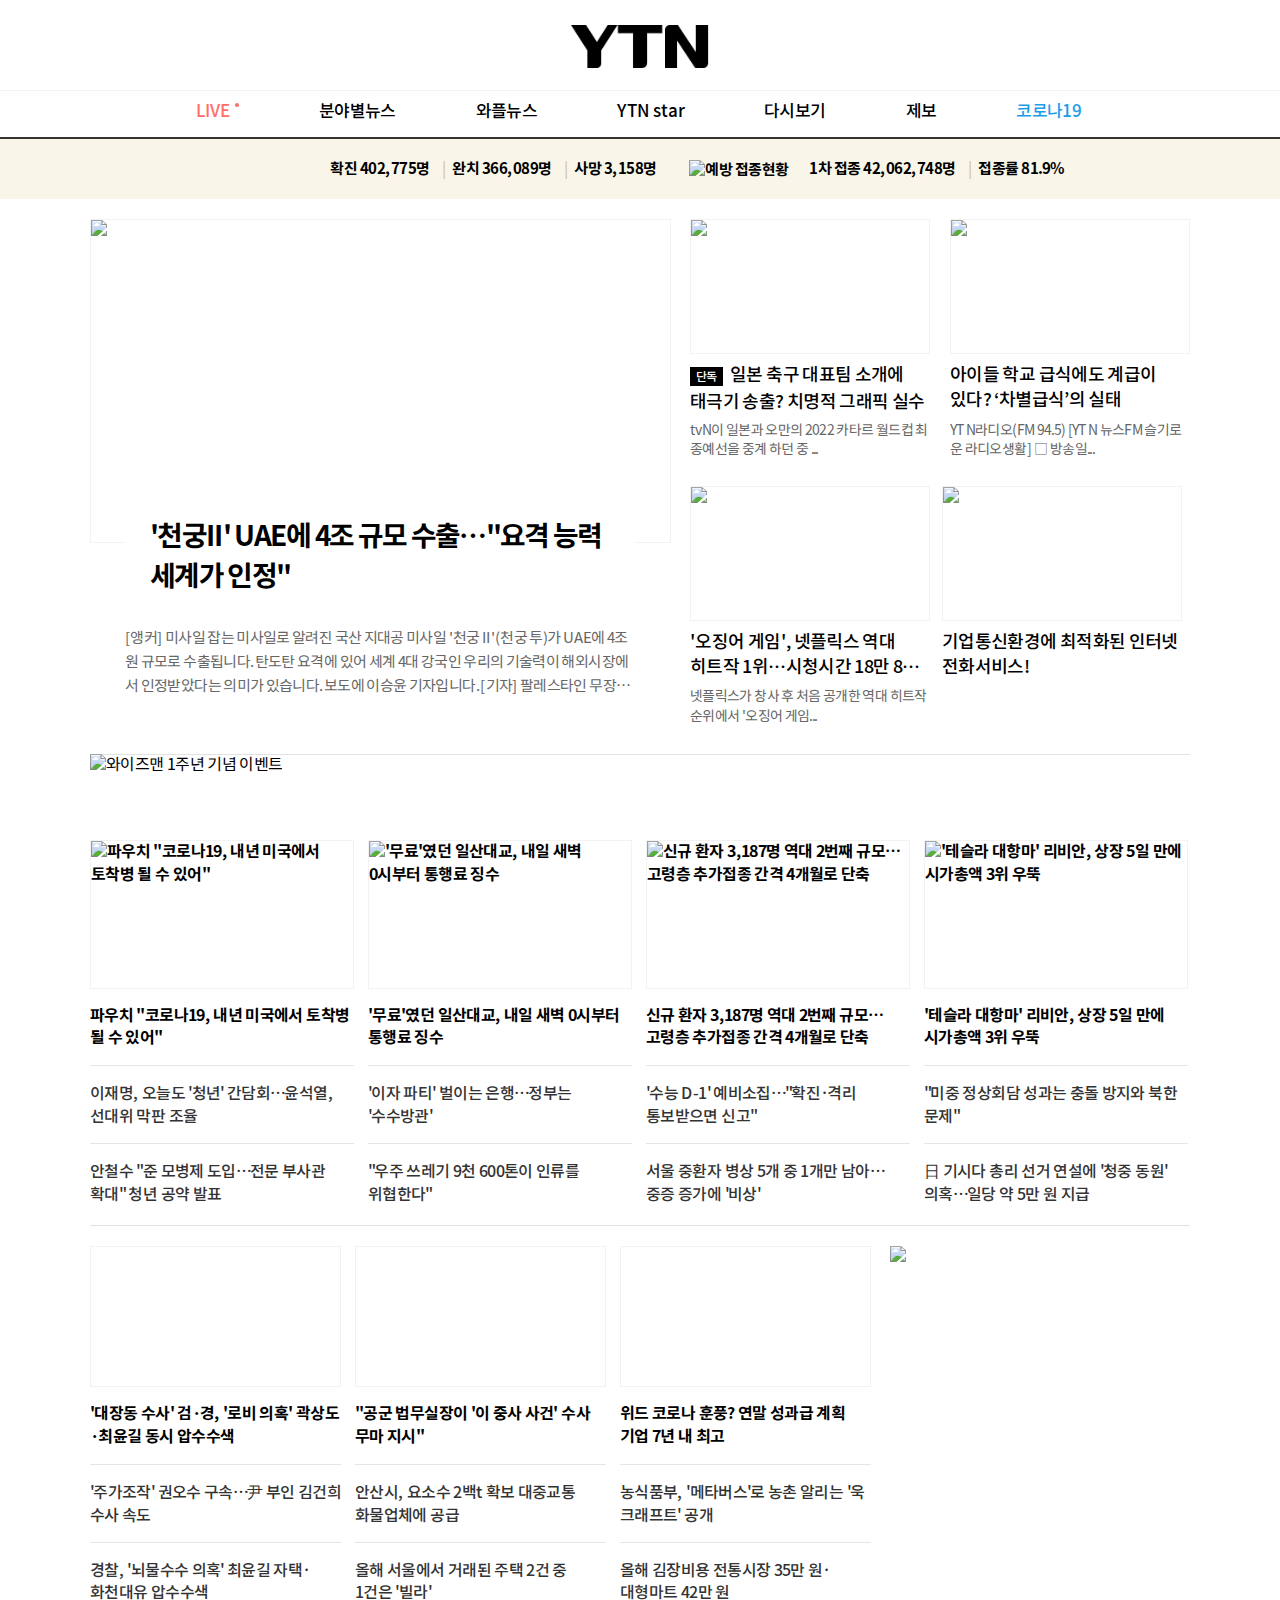
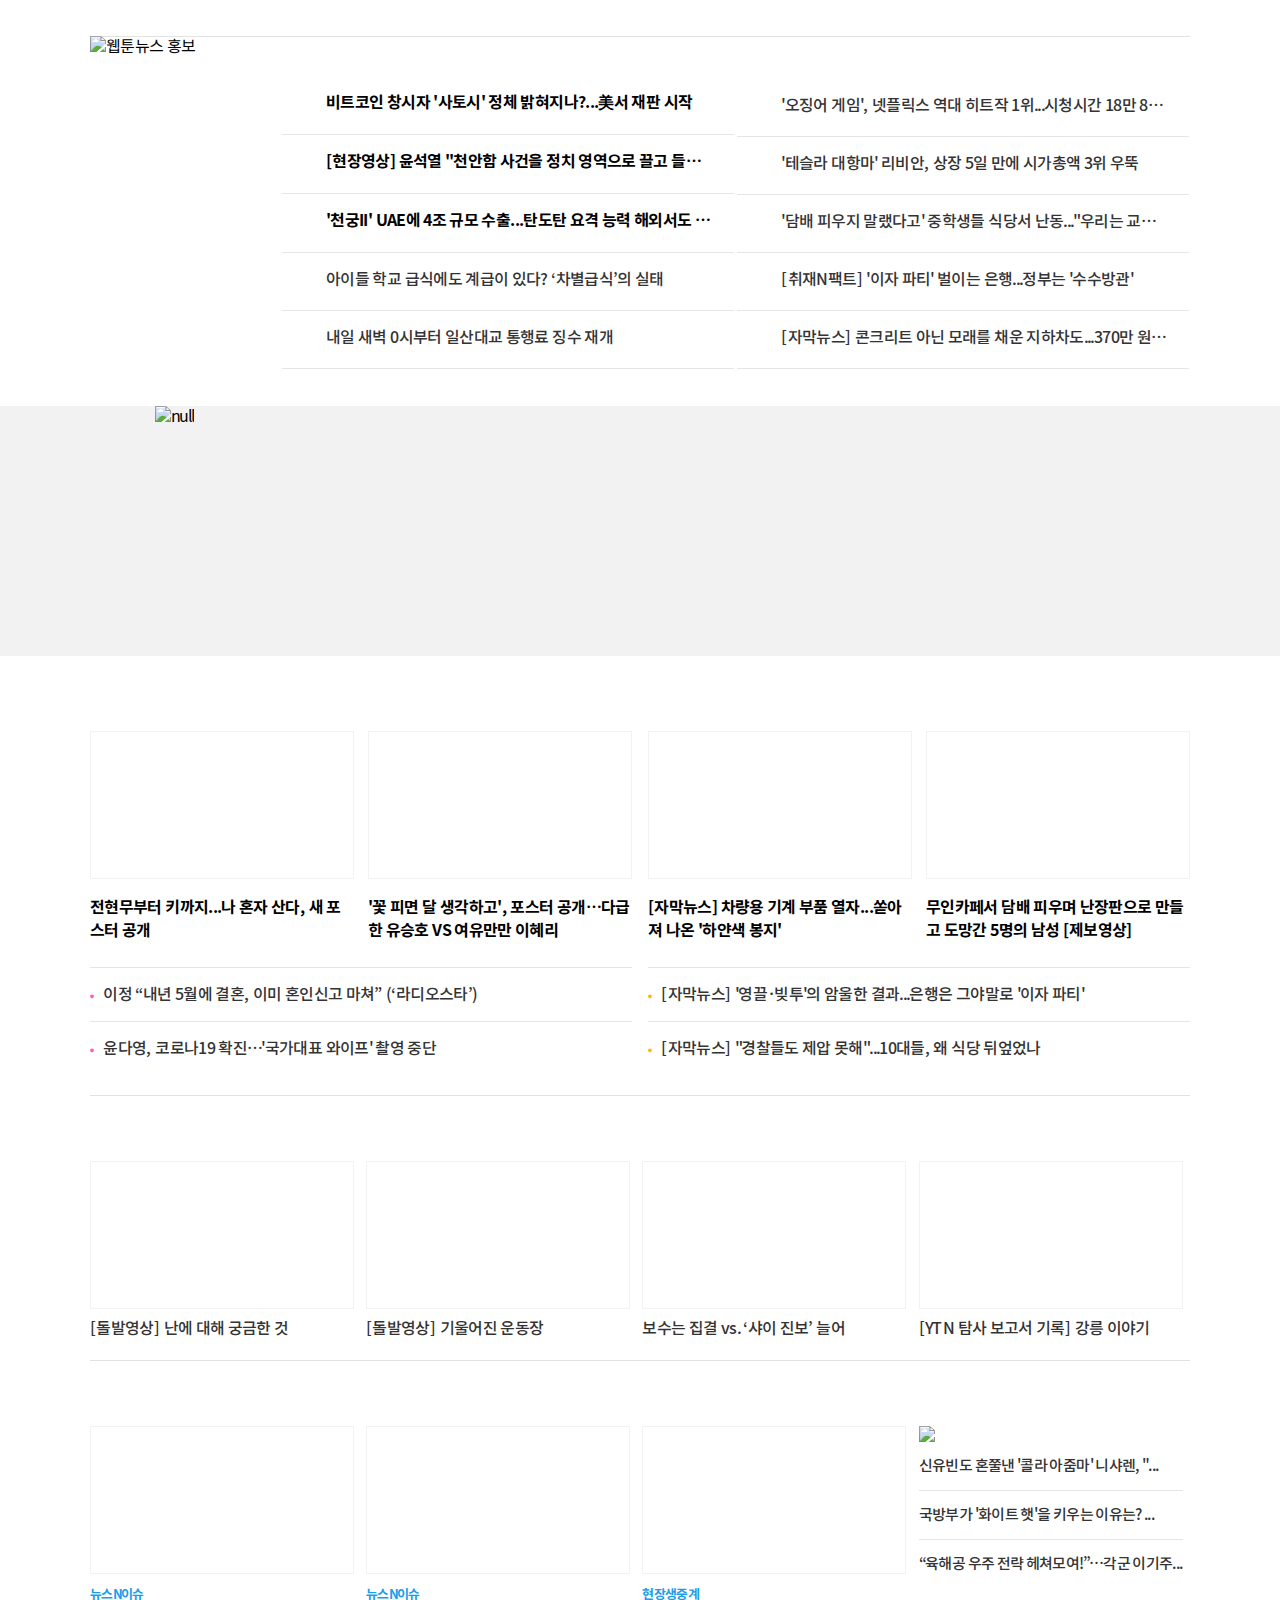
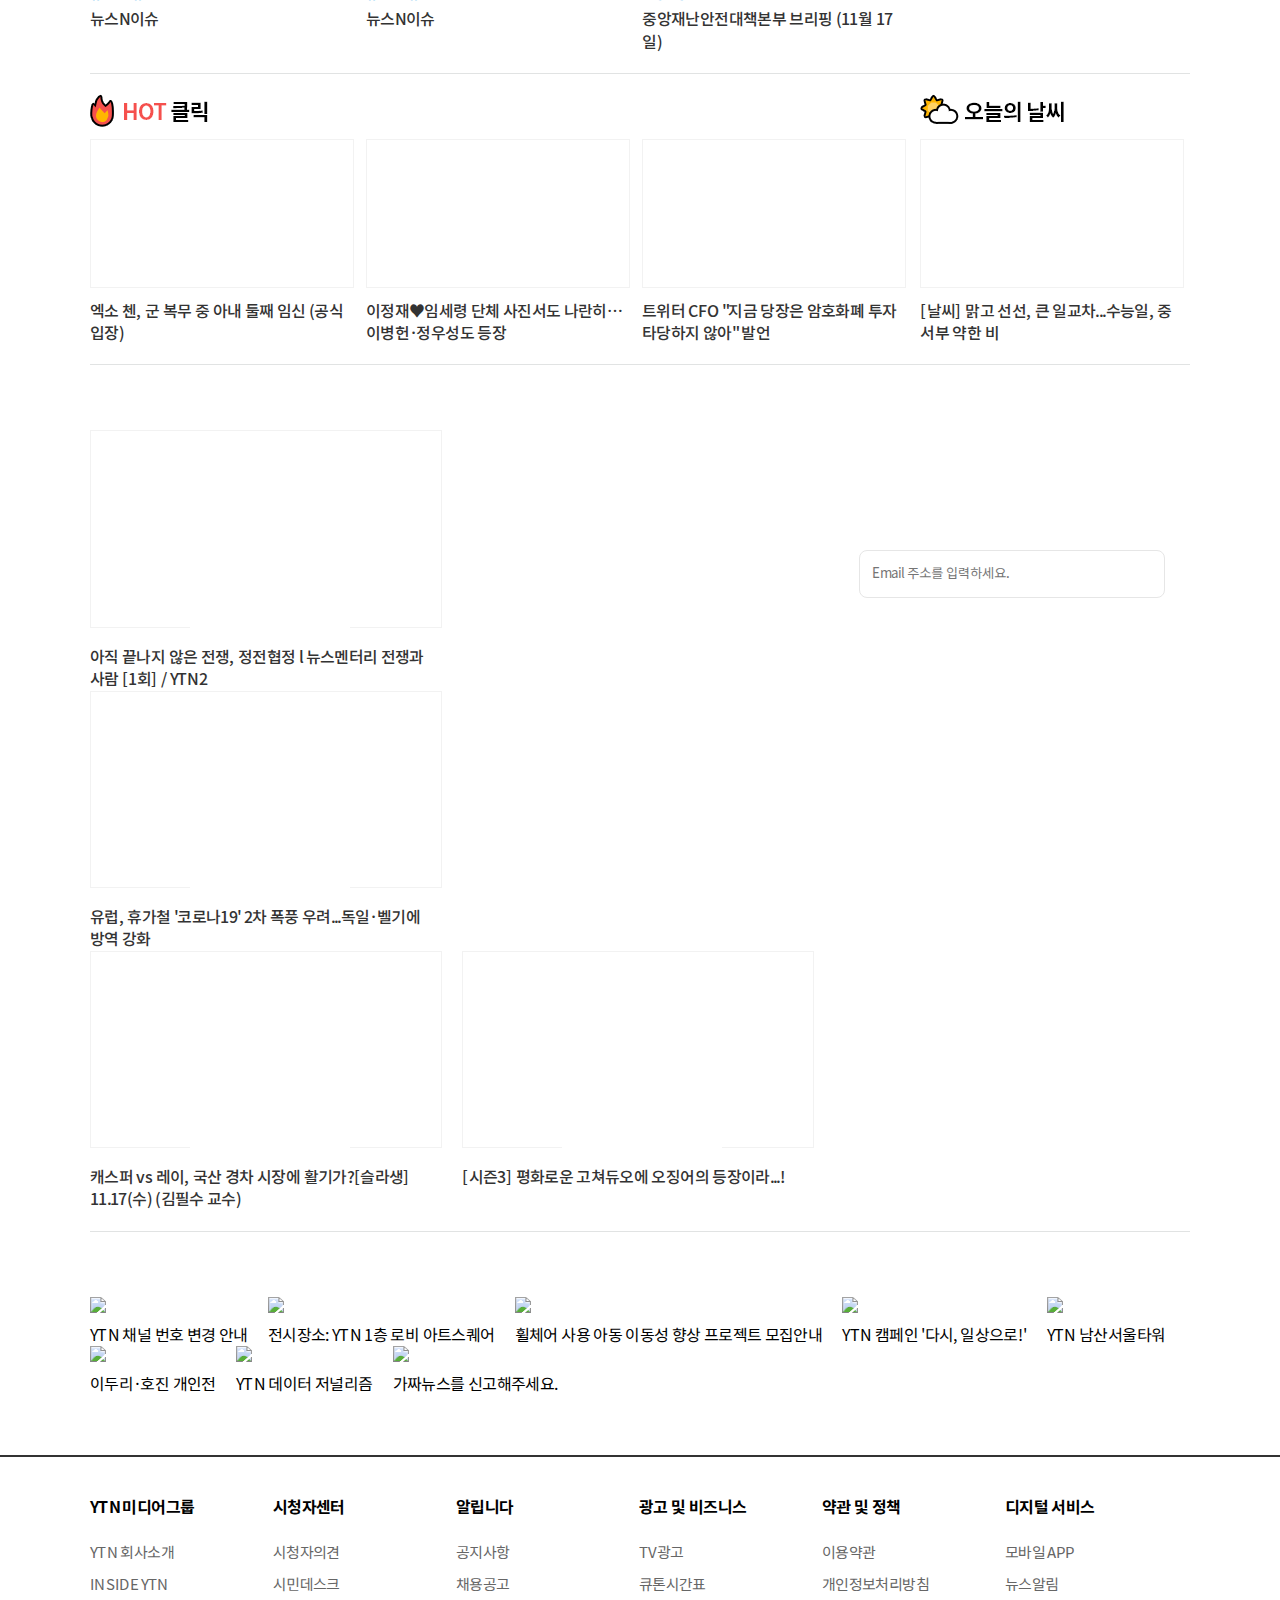
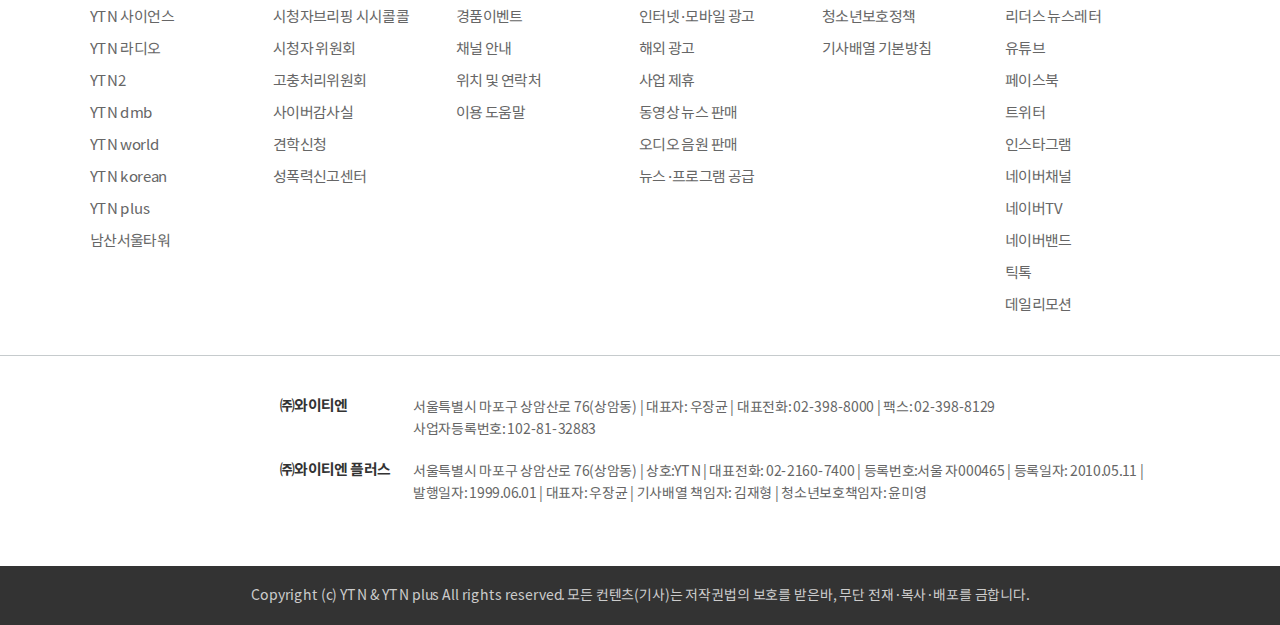
==== commit 89f9cf8d: "style : fix source root" ====
--- a/work/01-web/2020-ytn/index.html
+++ b/work/01-web/2020-ytn/index.html
@@ -12,10 +12,10 @@
 <meta name='title' content='YTN'/>
 <meta name='description' content='대한민국 24시간 뉴스 방송채널, 실시간 속보 및 제보하기, 분야별 뉴스, 방송 프로그램 다시보기'/>
 <meta name='keywords' content='YTN, 뉴스채널, 와이티엔, www.ytn.co.kr, ytn.co.kr, 속보, 생방송, 제보, 뉴스, 실시간 뉴스, 대한민국, TV'/>
-<link rel="stylesheet" type="text/css" href="../css/common.css">
-<script type="text/javascript" src="../js/jquery-3.5.1.min.js"></script>
-<script type="text/javascript" src="../js/jquery.lazyloadxt.min.js"></script>
-<script type="text/javascript" src="../js/ytn.js"></script>
+<link rel="stylesheet" type="text/css" href="css/common.css">
+<script type="text/javascript" src="js/jquery-3.5.1.min.js"></script>
+<script type="text/javascript" src="js/jquery.lazyloadxt.min.js"></script>
+<script type="text/javascript" src="js/ytn.js"></script>
 <script type="text/javascript">
 $(document).ready(function(){
     //스크롤시 GNB처리
@@ -253,7 +253,7 @@
 						<div class="mid">
 							<div>
 								<a href="https://www.ytn.co.kr/_hd/hd_live.html">
-									<img src="../img/live.png" alt="24시간 라이브 방송">
+									<img src="img/live.png" alt="24시간 라이브 방송">
 									<span>24시간 라이브 방송</span>
 								</a>
 							</div>
@@ -275,15 +275,15 @@
 				<!---------------------- 스크롤 전 메뉴 ---------------------->
 				<style> /* 캠페인용 로고 스타일 */
 					.gnb_logo .ico, .dark .gnb_logo .ico{display:none;}
-					.scroll .gnb_logo .ico{display:inline-block;width:70px;height:22px;background:url(../img/logo_ytn_small.png) no-repeat}
+					.scroll .gnb_logo .ico{display:inline-block;width:70px;height:22px;background:url(img/logo_ytn_small.png) no-repeat}
 					.gnb_logo_0610{margin-left:-312px;margin-top:-10px} /* ../img/comm/logo_ytn_210610.png */
-					.dark.scroll .gnb_logo .ico{background: url(../img/comm/logo_ytn_small_w.png);}
+					.dark.scroll .gnb_logo .ico{background: url(img/comm/logo_ytn_small_w.png);}
 					.scroll .gnb_logo img{display:none}
 				</style>
 				<h1 class="gnb_logo YTN_CSA_logo">
 					<a href="https://www.ytn.co.kr">
 						<span id="gnb_logo_ico" class="ico"></span>
-						<img id="gnb_logo_img" class="gnb_logo_default" src="../img/logo_ytn.png">
+						<img id="gnb_logo_img" class="gnb_logo_default" src="img/logo_ytn.png">
 					</a>
 				</h1>
 				<div class="gnb_login">
@@ -769,7 +769,7 @@
 		<!-------------------- HOT 클릭 -------------------->
 		<div class="replay2 YTN_CSA_hotclick" style="width:820px;margin-right:7px">
 			<h2>
-				<span class="ico" style="background: url(../img/comm/txt_hot2.png);width:118px"><span class="blind">HOT 클릭</span></span>
+				<span class="ico" style="background: url(img/comm/txt_hot2.png);width:118px"><span class="blind">HOT 클릭</span></span>
 			</h2>
 			<ul>
 							<li>
@@ -809,7 +809,7 @@
 
 			<h2 class="hlink">
 				<a href="">
-					<span class="ico" style="background: url(../img/comm/txt_weather2.png);width:144px"><span class="blind">오늘의 날씨</span></span>
+					<span class="ico" style="background: url(img/comm/txt_weather2.png);width:144px"><span class="blind">오늘의 날씨</span></span>
 				</a>
 
 			</h2>
--- a/work/01-web/2020-ytn/css/common.css
+++ b/work/01-web/2020-ytn/css/common.css
@@ -0,0 +1,1789 @@
+@charset "UTF-8";
+body,button,dd,dl,dt,fieldset,form,h1,h2,h3,h4,h5,h6,input,legend,li,ol,p,select,table,td,textarea,th,ul{margin:0;padding:0;font-weight:400}
+body,button,input,select,table,textarea{font-family:'Malgun Gothic','맑은 고딕',Dotum,'돋움',Helvetica,"Apple SD Gothic Neo",sans-serif}
+body,button,input,select,table,textarea{font-family:"Noto Sans KR", "Apple SD Gothic Neo", "애플 SD 산돌고딕 Neo", "Helvetica Neue", "Roboto",'Malgun Gothic','맑은 고딕',Dotum,'돋움',Helvetica, sans-serif;}
+button,input{border-radius:0;border:0;background:none}
+button{cursor:pointer}
+fieldset,img{border:0;vertical-align:top}
+ol,ul{list-style:none}
+address,em{font-style:normal}
+a{text-decoration:none;color:inherit}
+a:hover{text-decoration:underline}
+iframe{overflow:hidden;margin:0;padding:0;border:0}
+article,aside,details,figcaption,figure,footer,header,hgroup,menu,nav,section{display:block}
+table{border-collapse:collapse;border-spacing:0}
+strong{font-weight:400}
+/*********************************** 전 페이지 공통 에셋 ************************************/
+#wrap{position:relative;margin-top:20px}
+.blind{position:absolute;overflow:hidden;clip:rect(0 0 0 0);margin:-1px;width:1px;height:1px}
+.header{position: relative;height:auto;box-sizing:border-box;border-bottom:2px solid #333}
+.footer{border-top:2px solid #333}
+.wrapper{position:relative;width:1100px;margin:0 auto}
+/* 슬라이드 공통 페이저 */
+.pager li{float:left;margin-left:12px}
+.pager li:first-child{margin-left:0}
+.pager li button{height:12px;width:12px;background-color:#ccc;border-radius:6px;transition: all 0.1s ease-in}
+.pager li.on button{width:24px;background-color:#333}
+.pager li a{display:block;height:12px;width:12px;background-color:#ccc;border-radius:6px;transition: all 0.1s ease-in}
+.pager li.on a{width:24px;background-color:#333}
+/* 페이지 */
+.page{display:block;text-align:center}
+.page a{text-decoration:none;display:inline-block;margin-left:12px;border-radius:30px;border:1px solid #e6e6ee;text-align:center;vertical-align:middle;padding:10px 16px;font-size:14px;font-weight:700;color:#333}
+.page a:hover{border:1px solid #333}
+.page a:first-child{margin:0}
+.page a.now{background-color:#333;color:#fff;border-color:#333}
+.page a.prev{background-image:url(img/comm/ico_prev_b.png);background-repeat:no-repeat;background-position:center;width:41px;height:41px;padding:0}
+.page a.next{background-image:url(img/comm/ico_next_b.png);background-repeat:no-repeat;background-position:center;width:41px;height:41px;padding:0}
+/* 공통 썸네일 (중앙크롭X) */
+.thumbwrap{width:25%;width:153px;margin-bottom:8px}
+.thumb{position:relative;padding-top:55.5%;overflow:hidden;border:1px solid #f2f2f2;transition:all 0.2s ease}
+.thumb .centered{position:absolute;top:0;left:0;right:0;bottom:0;transition:all 0.2s ease}
+.thumb .centered:hover{top:-4%;left:-4%;bottom:-4%;right:-4%}
+.thumb .centered img{position:absolute;top:0;left:0;width:100%;max-width:100%;height:auto}
+/* 배너 */
+.bnr a{display:block;width:1100px;text-decoration:none}
+.bnr_sublive{padding:12px 0 11px;border-bottom:1px solid #E6E6E6;background-color:#F5FCFF}
+.bnr_sublive a{text-decoration:none}
+.bnr_sublive .ico{display:inline-block;width:36px;height:36px;background:url(img/comm/ico_bell_w.png) no-repeat center center;background-color:#1C9DE9;border-radius:18px}
+.bnr_sublive .noti{font-weight:700;position:relative;top:-12px;padding-left:8px}
+.bnr_sublive .ico_arrow{position:relative;float:right;width:36px;height:36px;background:url(img/ico_arrow_b.png) no-repeat center center}
+.bnr_notice{background:#f9f5e9} /* 코로나 배경색 */
+.bnr_notice .wrapper a div{height:60px}
+.btn_box{width:740px;position:relative;z-index:10;top:60px}
+.btn_box button{position:absolute;width:36px;height:36px;background-color:rgba(255,255,255,0.6);border-radius:18px;border-color:1px solid #E6E6E6}
+.btn_box button::after{content:url(img/ico_arrow_b.png);position:relative;left:1px}
+.btn_box .next{right:40px}
+/* 뉴스레터 */
+.newsletter{text-align:center;background-color:#FAFAFA;border:1px solid #E6E6E6}
+.newsletter .bar{display:block;width:100%;height:4px;background-color:#032155;margin-bottom:20px}
+.newsletter .ico{display:block;width:178px;height:31px;background:url(img/comm/sprite_comm_202011v5.png) -318px 0px;margin:0 auto;margin-bottom:20px}
+.newsletter .desc{display:block;font-size:16px;font-weight:500;line-height:20px;color:#666;margin-bottom:20px}
+.newsletter input{display:block;width:258px;height:38px;background-color:#fff;padding:4px 12px;margin-left:7px;margin-bottom:20px;border: 1px solid #E6E6E6;border-radius: 8px;}
+.newsletter .sub{display:block;width:82px;border:2px solid #032155;padding:15px 100px;margin:0 auto;border-radius:30px;color:#032155;font-size:16px;font-weight:700;margin-bottom:20px;transition:all 0.1s ease}
+.newsletter .sub span::after{content:'';background:url(img/comm/sprite_comm_202011v5.png) -252px -179px;position:relative;width:8px;height:16px;top:3px;left:0;padding-left:20px}
+.newsletter .sub:hover{text-decoration:none;background:#032155;color:#fff}
+.newsletter .sub:hover span:after{content:'';background:url(img/comm/sprite_comm_202011v5.png) -200px -179px}
+/* 텍스트잘림 */
+.tc{overflow:hidden;text-overflow:ellipsis;white-space:nowrap}
+.tc2{text-overflow:ellipsis;width:160px;height:2.8em;overflow:hidden;line-height:1.4em;display:-webkit-box;-webkit-line-clamp:2}
+/* 끝이 둥근 태그 */
+.tg{position:absolute;top:10px;left:10px;background-color:#333;padding:4px 12px 5px;font-size:14px;font-weight:700;border-radius:20px;color:#fff;z-index:10}
+/* 게시판 */
+.boardwrap{width:740px;position:relative;margin:20px 0;font-size:14px}
+.boardwrap .board{text-align:center;border-top:2px solid #333;color:#333}
+.boardwrap .board thead tr th{padding:14px;font-size:15px;font-weight:700;border-bottom:#e6e6e6 1px solid}
+.boardwrap .board tbody tr td.tit{text-align:left}
+.boardwrap .board tbody tr td{padding:12px;border-bottom:#e6e6e6 1px solid}
+.boardwrap .board tbody td:nth-child(2){text-align:left}
+.boardwrap .boardsearch{text-align:center;margin:20px 0}
+.boardwrap .boardsearch .search_wrap{display:inline-block;width:485px}
+.boardwrap .boardsearch input{width:300px;padding:8px;margin:0;border:1px solid #e6e6e6;font-size:16px}
+.boardwrap .boardsearch button{background-color:#333;color:#fff;padding:8px 16px;font-weight:700;font-size:16px}
+.boardwrap .boardsearch a{display:inline-block;color:#fff;padding:8px 16px;font-weight:700;background:#1c9de9;font-size:16px;}
+.boardwrap .boardsearch a:hover{text-decoration:none}
+.boardwrap select{padding:9px 12px;border:1px solid #e6e6e6;margin-bottom:2px;font-size:16px}
+.boardwrap .notice{background:#F5FCFF}
+.boardwrap .notice td{font-weight:700}
+.boardwrap .ico{position:relative;top:2px;vertical-align:baseline;padding-right:4px}
+/* 규정 */
+.ruleform dl{padding:12px 0}
+.ruleform dl dt{font-weight:700;margin-bottom:4px}
+.ruleform dl.supply dt{color:#666}
+.ruleform dl dd{color:#666;font-size:16px;line-height:26px;word-break:keep-all}
+.ruleform dl ul, .ruleform dl ol{margin-left:12px}
+body{font-family:'Malgun Gothic';font-size:16px;letter-spacing:-0.04em;color:#000}
+.container{position:relative}
+.wrapper{position:relative;width:1100px;margin:0 auto}
+/*********************************** 폰트(2021-10) ************************************/
+@font-face {
+  font-family: 'Noto Sans KR';
+  font-style: normal;
+  font-weight: 300;
+  src: url('../font/NotoSansKR-Light.eot'); /* IE9 Compat Modes */
+  src: local(''),
+       url('../font/NotoSansKR-Light.eot?#iefix') format('embedded-opentype'), /* IE6-IE8 */
+       url('../font/NotoSansKR-Light.woff2') format('woff2'), /* Super Modern Browsers */
+       url('../font/NotoSansKR-Light.woff') format('woff'), /* Modern Browsers */
+       url('../font/NotoSansKR-Light.otf') format('opentype'); /* Safari, Android, iOS */
+}
+@font-face {
+  font-family: 'Noto Sans KR';
+  font-style: normal;
+  font-weight: 400;
+  src: url('../font/NotoSansKR-Regular.eot'); /* IE9 Compat Modes */
+  src: local(''),
+       url('../font/NotoSansKR-Regular.eot?#iefix') format('embedded-opentype'), /* IE6-IE8 */
+       url('../font/NotoSansKR-Regular.woff2') format('woff2'), /* Super Modern Browsers */
+       url('../font/NotoSansKR-Regular.woff') format('woff'), /* Modern Browsers */
+       url('../font/NotoSansKR-Regular.otf') format('opentype'); /* Safari, Android, iOS */
+}
+@font-face {
+  font-family: 'Noto Sans KR';
+  font-style: normal;
+  font-weight: 500;
+  src: url('../font/NotoSansKR-Medium.eot'); /* IE9 Compat Modes */
+  src: local(''),
+       url('../font/NotoSansKR-Medium.eot?#iefix') format('embedded-opentype'), /* IE6-IE8 */
+       url('../font/NotoSansKR-Medium.woff2') format('woff2'), /* Super Modern Browsers */
+       url('../font/NotoSansKR-Medium.woff') format('woff'), /* Modern Browsers */
+       url('../font/NotoSansKR-Medium.otf') format('opentype'); /* Safari, Android, iOS */
+}
+@font-face {
+  font-family: 'Noto Sans KR';
+  font-style: normal;
+  font-weight: 700;
+  src: url('../font/NotoSansKR-Bold.eot'); /* IE9 Compat Modes */
+  src: local(''),
+       url('../font/NotoSansKR-Bold.eot?#iefix') format('embedded-opentype'), /* IE6-IE8 */
+       url('../font/NotoSansKR-Bold.woff2') format('woff2'), /* Super Modern Browsers */
+       url('../font/NotoSansKR-Bold.woff') format('woff'), /* Modern Browsers */
+       url('../font/NotoSansKR-Bold.otf') format('opentype'); /* Safari, Android, iOS */
+}
+body, p, h1, h2, h3, h4, h5, h6, ul, ol, li, dl, dt, dd, div, span, strong, table, thead, tbody, tr, th, td, form, fieldset, legend, input, textarea, button{font-family:"Noto Sans KR", "Apple SD Gothic Neo", "애플 SD 산돌고딕 Neo", "Helvetica Neue", "Roboto", sans-serif;}
+/*********************************** 헤더 ************************************/
+/* header */
+.header_wrap{padding:25px;height:40px;border-bottom:1px solid #F2F2F2}
+.gnb_header{position:relative}
+.gnb_logo{float:left;position:absolute;width:138px;margin:0 auto;margin-left:-69px;top:0;left:50%}
+.gnb_logo .ico{display:inline-block;width:160px;height:50px;background:url(img/logo_ytn.png) no-repeat;vertical-align:top}
+.gnb_logo_default{width:138px}
+.btn_menu{float:left;width:44px;height:44px;background:url(img/comm/sprite_comm_202011v5.png) -88px -32px}
+.gnb_login{float:right}
+.btn_login{width:44px;height:44px;background:url(img/comm/sprite_comm_202011v5.png) -44px -32px}
+.btn_search{width:44px;height:44px;margin-left:12px;background:url(img/comm/sprite_comm_202011v5.png) 0px -32px}
+.box_login{position:absolute;top:45px;right:0;width:98px;margin-right:34px;background:#333;color:#fff;z-index:10}
+.box_login a{display:block;padding:8px;font-size:16px;font-weight:700}
+.box_login:after{position:absolute;width:0;height:0;top:-22px;left:50%;border-width:15px 10px;border-style:solid;border-color:transparent transparent #333;margin-left:-10px;content:''}
+.box_search{position:absolute;top:99px;left:0;width:100%;height:49px;background-color:#1F1F1F;z-index:30}
+.box_search input{display:inline-block;margin-left:250px;width:600px;height:50px;font-size:16px;color:#fff;padding-left:10px;position:relative;top:0;left:0}
+.box_search input::placeholder{color:#fff;font-size:15px;font-weight:700}
+.box_search .menu_close{position:absolute;top:-73px;right:0;background-color:#fff}
+.box_search .btn_search{float:right;background:url(img/comm/sprite_comm_202011v5.png) 0px -76px;margin-top:3px}
+.gnb_menu ul{position:relative;height:46px;width:889px;margin:0 auto}
+.gnb_menu li{float:left;margin-right:80px;font-size:17px;font-weight:500;padding:8px 0 9px 0}
+.gnb_menu li:last-child{margin-right:0}
+.gnb_menu li:hover{border-bottom:4px solid #1C9DE9;color:#1C9DE9}
+.gnb_menu li a{text-decoration:none}
+.btn_menu,.gnb_logo,.gnb_login{z-index:20}
+.gnb_logo_star {margin-left:-139px;}
+.gnb_menu >div{width:889px}
+.header .menu_wrap.wrapper{width:889px}
+.gnb_menu ul{width:889px}
+/* 메뉴별 색상 변경 */
+.gnb_menu li:nth-child(1){color:#ff6d6a}
+.gnb_menu li:nth-child(1):hover{color:#ff6d6a;border-bottom:4px solid #ff6d6a}
+.gnb_menu li:nth-child(3):hover{border-bottom:4px solid #ffb600;color:#ffb600;}
+.gnb_menu li:nth-child(4):hover{border-bottom:4px solid #ff64aa;color:#ff64aa;}
+.gnb_menu li:nth-child(5):hover{border-bottom:4px solid #00acaf;color:#00acaf;}
+/* header : 스크롤 */
+.scroll{position:fixed;top:0;left:0;width:100%;height:52px;background-color:#fff;z-index:100}
+.scroll .header_wrap{padding:0;border:none}
+.scroll .gnb_header{padding:2px}
+.scroll .gnb_logo{top:13px;left:84px;margin-left:0}
+.scroll .gnb_logo .ico{width:70px;height:22px;background:url(img/comm/sprite_comm_202011v5.png) 0px 0px}
+.scroll .gnb_login{top:1px}
+.scroll .menu_wrap{top:-52px;width:750px}
+.scroll .gnb_menu{position:relative;width: 886px;border:none;margin:0 auto;overflow:hidden}
+.scroll .gnb_menu ul{height:48px;width:650px;padding-top:11px}
+.scroll .gnb_menu li{margin-right:40px;padding:11px 0 11px;-moz-padding:11px 0 11px 0;-webkit-padding:11px 0 11px 0}
+.scroll .gnb_menu li:last-child{margin-right:0}
+.scroll .btn_menu{top:1px;position:relative}
+.scroll .gnb_logo a{display:block;height:22px}
+.scroll .box_search{top:48px}
+.scroll .box_search .menu_close{top:-47px}
+/*********************************** 메뉴 ************************************/
+.menu{position:fixed;top:50%;width:1000px;height:620px;margin-top:-300px;margin-left:50px;background:#fff;z-index:200}
+.menu_black{position:fixed;top:0;left:0;width:100%;height:100%;background:rgba(0,0,0,0.8);z-index:100}
+.menu_top{height:44px;padding:10px 30px;border-bottom:solid 2px #333}
+.menu_top div{float:left}
+.menu_top .ico{display:inline-block;position:relative;top:10px;width:70px;height:22px;background:url(img/comm/sprite_comm_202011v5.png) 0px 0px;vertical-align:top}
+.menu_top ul{position:relative;top:9px;left:470px}
+.menu_top li{float:left;font-size:16px;font-weight:700;padding-right:20px;opacity:.6}
+.menu_top li:hover{opacity:1}
+.menu_close{float:right;width:44px;height:44px;background:url(img/comm/sprite_comm_202011v5.png) -132px -32px}
+.menu_inside{margin:30px 29px}
+.menu_inside >div{float:left;width:296px;margin-right:27px}
+.left .search input{position:relative;padding:7px 0;width:235px}
+.left .search{margin-bottom:20px;border-bottom:1px solid #F2F2F2}
+.left .list li{position:relative;padding:8px 12px;margin-bottom:4px;font-weight:400;border-radius:4px}
+.left .list li:hover{background:#edf8ff;color:#1c9de9}
+.left .list li:hover a::after{content:"";width:8px;height:16px;background:url(img/comm/sprite_comm_202011v5.png) -188px -181px}
+.left .list li a{display:block}
+.left .list li a::after{position:absolute;top:10px;right:12px;width:8px;height:16px;content:"";width:8px;height:16px;background:url(img/comm/sprite_comm_202011v5.png) -170px -181px}
+.left .list li a:hover{text-decoration:none;}
+.left .list li.on{background:#333;color:#fff}
+.left .list li.on a::after{content:"";width:8px;height:16px;background:url(img/comm/sprite_comm_202011v5.png) -206px -181px}
+.left_menu{width:592px}
+.left_menu h3{margin-bottom:10px;font-size:22px;font-weight:700}
+.left_menu ul{height:400px;width:618px}
+.left_menu li{display:block;float:left;width:200px;padding:10px 0}
+.left_menu li a{font-size:15px;}
+#left_menu_4 ul{height:167px}
+#left_menu_4 ul:nth-chuld(2){height:152px}
+#left_menu_4 ul:nth-child(2n) li{width:110px;height:110px;background:url(https://image.ytn.co.kr/ytn/replay/ch_logo_0.png) center center;background-size:cover;padding:0;border-radius:55px;margin-right:17px;margin-bottom:10px;border:1px solid #e6e6e6;box-sizing:border-box;transition:all .1s ease-in}
+#left_menu_4 ul:nth-child(2n) li:hover{border:4px solid #1C9DE9}
+#left_menu_4 ul:nth-child(2n) li:nth-child(2){background:url(https://image.ytn.co.kr/ytn/replay/ch_logo_7.png) center center;background-size:cover}
+#left_menu_4 ul:nth-child(2n) li:nth-child(3){background:url(https://image.ytn.co.kr/ytn/replay/ch_logo_8.png) center center;background-size:cover}
+#left_menu_4 ul:nth-child(2n) li:nth-child(4){background:url(https://image.ytn.co.kr/ytn/replay/ch_logo_5.png) center center;background-size:cover}
+#left_menu_4 ul:nth-child(2n) li:nth-child(5){background:url(https://image.ytn.co.kr/ytn/replay/ch_logo_6.png) center center;background-size:cover;margin-right:0}
+#left_menu_4 ul:nth-child(2n) li:nth-child(6){background:url(https://image.ytn.co.kr/ytn/replay/ch_logo_1.png) center center;background-size:cover}
+#left_menu_4 ul:nth-child(2n) li:nth-child(7){background:url(https://image.ytn.co.kr/ytn/replay/ch_logo_3_1.png) center center;background-size:cover}
+#left_menu_4 ul:nth-child(2n) li:nth-child(8){background:url(https://image.ytn.co.kr/ytn/replay/ch_logo_2.png) center center;background-size:cover}
+#left_menu_4 ul:nth-child(2n) li:nth-child(9){background:url(https://image.ytn.co.kr/ytn/replay/ch_logo_4.png) center center;background-size:cover}
+#left_menu_4 ul:nth-child(2n) li a{display:block;width:110px;height:110px;font-size:0}
+#left_menu_4 ul:nth-child(2) li{display:block;float:left;width:200px;height:40px;padding:10px 0;background:none;border-radius:0;margin:0;border:none;transition:none}
+#left_menu_4 ul:nth-child(2) li a{height:20px}
+#left_menu_4 ul:nth-child(2) li:hover{border:none}
+#left_menu_4 ul:nth-child(2) li:nth-child(2){background:none}
+#left_menu_4 ul:nth-child(2) li:nth-child(3){background:none}
+#left_menu_4 ul:nth-child(2) li:nth-child(4){background:none}
+#left_menu_4 ul:nth-child(2) li:nth-child(5){background:none}
+#left_menu_4 ul:nth-child(2) li:nth-child(6){background:none}
+#left_menu_4 ul:nth-child(2) li:nth-child(7){background:none}
+#left_menu_4 ul:nth-child(2) li:nth-child(8){background:none}
+#left_menu_4 ul:nth-child(2) li:nth-child(9){background:none}
+#left_menu_4 ul:nth-child(2) li a{font-size:15px}
+.mid >div{margin-bottom:20px}
+.mid >div img{width:296px;height:166px}
+.mid >div span{display:block;margin-top:6px;font-size:18px;font-weight:700}
+.menu_inside .right{margin-right:0}
+.right h2{display:block;width:102px;height:33px;background:url(img/comm/sprite_comm_202011v5.png) 0px -130px}
+.right ul li{padding:20px 0;border-bottom:1px solid #F2F2F2}
+.right ul li::before{position:absolute;content:"";width:32px;height:32px;margin-top:-1px}
+.right ul li:nth-child(1)::before{background:url(img/comm/sprite_comm_202011v5.png) 0px -173px}
+.right ul li:nth-child(2)::before{background:url(img/comm/sprite_comm_202011v5.png) -32px -173px}
+.right ul li:nth-child(3)::before{background:url(img/comm/sprite_comm_202011v5.png) -64px -173px}
+.right ul li:nth-child(4)::before{background:url(img/comm/sprite_comm_202011v5.png) -96px -173px}
+.right ul li:nth-child(5)::before{background:url(img/comm/sprite_comm_202011v5.png) -128px -173px}
+.right ul li a{display:block;width:252px;margin-left:44px;font-size:16px;font-weight:500}
+/*********************************** 푸터 ************************************/
+.footer .foot_menu .col{float:left;width:183px;padding:40px 0;font-size:15px}
+.footer .foot_menu .row::after{display:block;content:'';clear:both}
+.footer .foot_menu strong{font-weight:bold;font-size:16px}
+.footer .foot_menu ul{padding-top:12px}
+.footer .foot_menu li{margin-top:12px;color:#666}
+.footer .foot_info{border-top:1px solid #C6CBCD}
+.footer .info1{padding:40px 0}
+.footer .info1 dl{position:relative}
+.footer .info1 dt{float:left;position:absolute;left:190px;font-size:15px;color:#333;font-weight:bold}
+.footer .info1 dd{display:block;position:absolute;left:323px;font-size:14px;color:#666;line-height:22px;letter-spacing:-0.02em}
+.footer .comp1 {height:40px;padding-bottom:24px}
+.footer .comp2 {height:66px}
+.footer .comp1 dt::before{content:"";width:83px;height:16px;background:url(img/comm/sprite_comm_202011v5.png) 0px -247px;position:absolute;left:-190px}
+.footer .comp2 dt::before{content:"";width:133px;height:21px;background:url(img/comm/sprite_comm_202011v5.png) 0px -272px;position:absolute;left:-190px}
+.footer .info2{background-color:#333;text-align:center;color:#fff}
+.footer .info2 p{padding:20px 0;font-size:14px;letter-spacing:-0.01em;color:#ccc}
+/********************** 라이브 페이지 다크모드 **********************/
+.header.dark{background:#1F1F1F}
+.header.dark.scroll .header_wrap{border-bottom:none}
+.header.dark .header_wrap{border-bottom:1px solid #333}
+.dark .gnb_logo .ico{background:url(img/comm/logo_ytn_w.png);background-size:138px;width:138px;height:43px}
+.dark.scroll .gnb_logo .ico{background:url(img/comm/sprite_comm_202011v5.png) -80px 0px}
+.dark .btn_menu{background:url(img/comm/sprite_comm_202011v5.png) -88px -76px}
+.dark .btn_login{background:url(img/comm/sprite_comm_202011v5.png) -44px -76px}
+.dark .btn_search{background:url(img/comm/sprite_comm_202011v5.png) 0px -76px}
+.dark .box_search .menu_close{background:url(img/comm/sprite_comm_202011v5.png) -132px -76px;background-color:#1F1F1F}
+.dark .gnb_menu li{color:#fff}
+.dark .gnb_menu li:hover{color:#1c9de9}
+.dark .gnb_menu li:nth-child(1):hover{color:#ff6d6a;border-bottom:4px solid #ff6d6a}
+.dark .gnb_menu li:nth-child(3):hover{color:#ffb600}
+.dark .gnb_menu li:nth-child(4):hover{color:#ff64aa}
+.dark .gnb_menu li:nth-child(5):hover{color:#00acaf}
+.footer.dark{background:#0D0D0D;border-top:2px solid #232323}
+.footer.dark .foot_menu strong{color:#ccc}
+.footer.dark .foot_menu li{color:#ababab}
+.footer.dark .foot_info{border-top:1px solid #1b1b1b}
+.footer.dark .comp1 dt::before{background:url(img/comm/sprite_comm_202011v5.png) -93px -247px;}
+.footer.dark .comp2 dt::before{background:url(img/comm/sprite_comm_202011v5.png) -143px -272px;}
+.footer.dark .info1 dt{color:#828282}
+.footer.dark .info1 dd{color:#ababab}
+.footer.dark .info2{background:#171717}
+.footer.dark .info2 p{color:#8a8a8a}
+/********************** 뉴스뷰 **********************/
+/* 이시간 주요뉴스 : 스크롤X */
+.topnews{margin-top:51px;position:relative;top:0;left:0}
+.topnews .til{padding:10px;border-bottom:1px solid #E6E6E6;margin:0 auto}
+.topnews .til h2{display:block;width:980px;margin:0 auto;font-size:17px;font-weight:700}
+.topnews .li{float:left;padding-right:47px;width:279px}
+.topnews .li .thumbwrap{float:left;position:relative;padding-right:8px}
+.topnews .li span{display:block;width:279px;font-size:14px;word-break:keep-all;line-height:1.3em;color:#333}
+.topnews .li .em{font-weight:700;display:inline}
+.topnews .li .thumbwrap{width:94px}
+.topnews .wrap{width:1100px;height:56px;margin:0 auto;padding:14px 0 12px;position:relative}
+.topnews button{position:absolute;width:36px;height:36px;top:22px}
+.topnews .prev{left:0;margin-left:4px;background:url(img/comm/sprite_comm_202011v5.png) -186px -227px;}
+.topnews .next{right:0;margin-right:4px;background:url(img/comm/sprite_comm_202011v5.png) -222px -227px;}
+/* 배너 : 윙배너 */
+.wing_ad{position:absolute;top:0;left:0}
+.wing{position:absolute;top:0}
+.wleft{left:-190px}
+.wright{right:-190px}
+/* 레이아웃 */
+.content{position:relative;width:740px;margin:0 auto}
+.content .box{float:left;width:740px;min-height:1000px;padding:0 30px 0 0}
+.content .aside{float:right;width:300px;padding-left:30px}
+/* 기사 상단 제목 부분 */
+.top{width:1100px;border-bottom: 1px solid #E6E6E6;}
+.top .wrap{position:relative;height:48px;padding-bottom:12px}
+.top h3{font-size: 32px; font-weight: bold;letter-spacing:-0.03em}
+.top .cate{font-weight:700;color:#1C9DE9}
+.top .li_1{float:left;position:relative;top:16px;width:740px}
+.top .li_1 .time{margin-right:12px;font-weight:700;font-size:15px;color: #828C91;}
+.top .li_1 .comment{font-weight:700;color:#1C9DE9}
+.top .li_2{position:absolute;float:right;top:0;right:0}
+.top .li_2>div{display:inline-block}
+.top .box_share,.top .box_txt{position:absolute;top:50px;left:-140px}
+.box_txt{float:right;position:relative;top:2px;background-color:#fff;border:1px solid #F2F2F2}
+.box_txt .til{display:inline-block;padding:12px;font-size:15px;font-weight:700;vertical-align:top}
+.box_txt .txtwrap{position:relative;display:block;padding:0 13px 13px 12px}
+.box_txt .txtwrap li{display:inline-block;margin-right:-3px}
+.box_txt .menu_close{float:none;margin-left:85px}
+.btn_txt{width:44px;height:44px;background:url(img/comm/sprite_comm_202011v5.png) -264px -32px;}
+.btn_print{width:44px;height:44px;background:url(img/comm/sprite_comm_202011v5.png) -220px -32px;}
+.li_2 .btn_share{width:44px;height:44px;background:url(img/comm/sprite_comm_202011v5.png) -220px -76px;}
+/* 기사 본문 */
+.article{font-size:18px;word-break:keep-all;text-align:left;line-height:1.7em;letter-spacing:-0.03em}
+.subhead{font-size:17px;line-height:32px;border-left:4px solid #333;padding-left:12px;margin-top:30px}
+.article .subtit{margin:40px 0;padding-left:12px;border-left:4px solid #333;font-size:17px;font-weight:700}
+.box .YTN_CSA_recomm{background-color:#F5FAFC;margin:40px 0;padding:20px;font-size:17px}
+.box .YTN_CSA_recomm span{position:relative;top:0;left:-20px;padding-left:16px;margin-bottom:4px;display:inline-block;color:#1C9DE9;font-weight:700;border-left:4px solid #1C9DE9}
+.box .YTN_CSA_recomm li::before{content:'.';padding-right:8px;position:relative;top:-3px}
+.box .YTN_CSA_recomm a{font-size:14px;color:#333}
+.imgArea{text-align:center}
+.imgArea img{max-width:740px;border:1px solid #f2f2f2}
+.imgArea .imgcaption{padding-top:4px;font-size:13px;line-height:34px;color:#666}
+.ad_txt::after{content:url(img/ico_ad.png);position:relative;top:2px;padding-left:12px}
+.ad_box{margin:30px 0;background-color:#FAFAFA;font-size:14px;color:#666}
+.aside .ad_box{margin:0}
+.ad_box.txtad::before{position:absolute;content:url(img/ico_ad.png)}
+.box .ad_box.txtad ul{padding:20px;text-align:center}
+.ad_box.txtad ul li{margin-bottom:6px}
+.ad_box.txtad ul li:last-child{margin-bottom:0}
+.ad_box.txtad ul li::before{content:'. ';position:relative;top:-5px}
+.bt_back_article{width:100%;margin-bottom:20px;text-align:center;font-weight:bold;font-size:14px}
+.bt_back_article a{display:block;width:100%;margin-top:30px;padding:12px 0;border:1px solid #e6e6e6;text-decoration:none}
+.bt_back_article a:hover{border:1px solid #cccccc;}
+.bt_back_article a:hover .ico{opacity:.7}
+.bt_back_article .ico{display:inline-block;position:relative;top:2px;left:-9px;width:8px;height:16px;background:url(img/comm/sprite_comm_202011v5.png) -224px -181px;opacity:.4}
+/* 기사 본문 폰트크기 조절 */
+.box .article.font1{font-size:14px}
+.box .article.font2{font-size:16px}
+.box .article.font3{font-size:17px}
+.box .article.font4{font-size:19px}
+.box .article.font5{font-size:21px}
+.box .retxt.font1{font-size:14px}
+.box .retxt.font2{font-size:16px}
+.box .retxt.font3{font-size:17px}
+.box .retxt.font4{font-size:19px}
+.box .retxt.font5{font-size:21px}
+.txtwrap label{vertical-align:middle}
+.txtwrap .ico{display:inline-block;width:32px;height:32px}
+.txtwrap li:nth-child(1) .ico{background:url(img/comm/sprite_comm_202011v5.png) -138px -304px}
+.txtwrap li:nth-child(2) .ico{background:url(img/comm/sprite_comm_202011v5.png) -170px -304px}
+.txtwrap li:nth-child(3) .ico{background:url(img/comm/sprite_comm_202011v5.png) -202px -304px}
+.txtwrap li:nth-child(4) .ico{background:url(img/comm/sprite_comm_202011v5.png) -234px -304px}
+.txtwrap li:nth-child(5) .ico{background:url(img/comm/sprite_comm_202011v5.png) -266px -304px}
+/* 기사목록 전체보기 */
+.more_box{position:relative;margin-top:30px}
+.more_box span{font-size:20px;font-weight:700}
+.more_box .moreview{margin-left:16px;font-size:15px;font-weight:700;opacity:.6}
+.more_box .moreview::after{position:relative;top:3px;padding-left:15px;width:6px;height:10px;content:'';background:url(img/comm/sprite_comm_202011v5.png) -238px -178px;opacity:.6}
+.more_box .moreview:hover{opacity:1}
+.more_box .moreview a{text-decoration:none}
+.more_box ul{margin-top:10px;font-size:0;margin-bottom: 30px;}
+.more_box li{display: inline-block;width:360px;margin-right:20px;padding:12px 0;border-bottom:1px solid #F2F2F2;font-size:16px;overflow:hidden;text-overflow:ellipsis;white-space:nowrap}
+.more_box li:nth-child(2),.more_box li:nth-child(4){margin:0}
+/*********************************** 하단 공통 컨텐츠 ************************************/
+.hlink a{display:block;width:20px}/* 제목에 링크 있을 경우 */
+.hlink .ico::after{content:'';position:relative;display:block;top:8px;left:90px;width:8px;height:16px;background:url(img/comm/sprite_comm_202011v5.png) -170px -181px}
+/* ad : 슬라이드 광고 */
+.ad_box .wrap{padding:28px 20px 40px}
+.wrap .top_box{position:relative;width:703px;top:0;right:0;float:right;margin-bottom:12px;text-align:right}
+.wrap .top_box span{display:block}
+.ad_slide{width:703px;height:170px}
+.ad_slide li{width:160px;float:left;padding-left:21px}
+.ad_slide li:nth-child(1){padding-left:0}
+.ad_slide li span{text-overflow:ellipsis;width:160px;height:2.8em;overflow:hidden;line-height:1.4em;display:-webkit-box;-webkit-line-clamp:2}
+.box .ad_slide .thumbwrap{width:160px}
+.ad_box .btn_box{width:740px;position:relative;z-index:10;top:60px}
+.ad_box .btn_box button{position:absolute;width:36px;height:36px;background-color:rgba(255,255,255,0.7);border-radius:18px;border-color:1px solid #E6E6E6;opacity:.6}
+.ad_box .btn_box button::after{content:'';width:8px;height:16px;background:url(img/comm/sprite_comm_202011v5.png) -170px -181px;position:relative;left:1px}
+.ad_box button.prev::after{content:'';width:8px;height:16px;background:url(img/comm/sprite_comm_202011v5.png) -224px -181px;left:-2px}
+.ad_box button:hover{opacity:1}
+.ad_box .next{right:38px}
+.bottom h2 .ico,.aside h2 .ico{display:block;height:33px;margin-bottom:8px}
+/* 스타, 와플뉴스 */
+#ajaxGisaSubList .yp{margin-bottom:30px;height:254px}
+#ajaxGisaSubList .yp .wrap{float:left;width:360px}
+#ajaxGisaSubList .yp .wrap:first-child{padding-right:20px}
+#ajaxGisaSubList .yp .ico{width:79px;background:url(img/comm/sprite_comm_202011v5.png) -318px -230px}
+#ajaxGisaSubList .yp .ico::after{left:86px}
+#ajaxGisaSubList .star .ico{width:85px;background:url(img/comm/sprite_comm_202011v5.png) -318px -197px}
+#ajaxGisaSubList .yp .yp_article{width:354px}
+#ajaxGisaSubList .yp .yp_article li{height:98px;padding-bottom:14px}
+#ajaxGisaSubList .yp .yp_article li:last-child{padding-bottom:0}
+#ajaxGisaSubList .yp .yp_article .thumbwrap{width:170px;float:left;padding-right:12px;margin-bottom:0}
+#ajaxGisaSubList .yp .yp_article .thumb{padding-top:55.5%}
+#ajaxGisaSubList .yp .yp_article span{display:inline;font-size:16px;font-weight:500;color:#333;word-break:keep-all;line-height:1.2em}
+/* 제보 */
+#ajaxGisaSubList .report{margin-bottom:30px}
+#ajaxGisaSubList .report .ico{width:79px;background:url(img/comm/sprite_comm_202011v5.png) -318px -263px}
+#ajaxGisaSubList .report .ico::after{left:86px}
+#ajaxGisaSubList .report .thumbwrap{width:234px;padding-right:18px}
+#ajaxGisaSubList .report li{width:234px;display:inline-block;padding-right:14px;vertical-align:top}
+#ajaxGisaSubList .report li:last-child{padding:0}
+#ajaxGisaSubList .report li span{font-size:16px;font-weight:500;color:#333;line-height:1.2em}
+/* NEW 다시보기 */
+#ajaxGisaSubList .replay .ico{width:135px;background:url(img/comm/sprite_comm_202011v5.png) -318px -296px}
+#ajaxGisaSubList .replay .hlink .ico::after{left:137px}
+#ajaxGisaSubList .replay .thumbwrap{width:234px;padding-right:18px}
+#ajaxGisaSubList .replay ul{height:190px}
+#ajaxGisaSubList .replay li{width:234px;float:left;padding-right:18px}
+#ajaxGisaSubList .replay li:last-child{padding:0}
+#ajaxGisaSubList .replay li span{font-size:16px;font-weight:500;color:#333;line-height:1.2em}
+/* 돌발영상 */
+#ajaxGisaSubList .dolbal .ico{background:url(img/comm/sprite_comm_202011v5.png) -318px -33px;width:79px}
+#ajaxGisaSubList .dolbal .hlink .ico::after{left:84px}
+#ajaxGisaSubList .dolbal .thumbwrap{width:234px;padding-right:18px}
+#ajaxGisaSubList .dolbal span{font-size:16px;font-weight:500;color:#333;line-height:1.2em}
+
+/*********************************** 우측 컨텐츠 ************************************/
+#aside >div{padding:20px 0}
+#aside >div:first-child{padding-top:0}
+#aside >div.ad_box, #aside >div.newsletter, #aside >div.recomm, #aside >div.pc, #aside >div.report{padding:0; margin:20px 0}
+/* 실시간 랭킹 */
+.aside .popular .thumbwrap{position:relative;left:24px;margin-bottom:0;width:100px}
+.aside .popular .thumb{padding-top:80%}
+.aside .popular .thumb .centered img, .many .thumb .centered img{width:auto;max-width:none;height:100%;left:-22px}
+.yp_bot .many .thumb .centered img{left:0;width:-webkit-fill-available}
+.aside .popular .ico{width:102px;background:url(img/comm/sprite_comm_202011v5.png) 0px -130px;margin-bottom: 0;}
+.aside .popular ul li{position:relative;padding:13px 0;border-bottom:1px solid #F2F2F2}
+.aside .popular ul li:nth-child(1)::before{content:'';width:10px;height:19px;background:url(img/comm/sprite_comm_202011v5.png) -170px -205px;position:absolute}
+.aside .popular ul li:nth-child(2)::before{content:'';width:10px;height:19px;background:url(img/comm/sprite_comm_202011v5.png) -180px -205px;position:absolute}
+.aside .popular ul li:nth-child(3)::before{content:'';width:10px;height:19px;background:url(img/comm/sprite_comm_202011v5.png) -190px -205px;position:absolute}
+.aside .popular ul li:nth-child(4)::before{content:'';width:10px;height:19px;background:url(img/comm/sprite_comm_202011v5.png) -200px -205px;position:absolute}
+.aside .popular ul li:nth-child(5)::before{content:'';width:10px;height:19px;background:url(img/comm/sprite_comm_202011v5.png) -210px -205px;position:absolute}
+.aside .popular ul li a{display:block;margin-left:24px;font-size:16px;font-weight:500;word-break:keep-all}
+.aside .popular ul li:nth-child(1) a{height:80px;margin-left:0}
+.aside .popular ul li:nth-child(1) span{float:left;position:absolute;top:10px;right:0;width:160px;overflow:visible;text-overflow:unset;white-space:normal}
+.aside .popular ul li:nth-child(1) span:hover{text-decoration:underline}
+/* 우측 텍스트 광고 */
+.aside .txtad .txt{padding:20px 10px}
+.aside .txtad .txt li{margin:6px 20px;overflow:hidden;text-overflow:ellipsis;white-space:nowrap}
+.aside .txtad .img{height:250px;padding-bottom:20px}
+.aside .txtad .img li{float:left;padding:0 12px 10px}
+.aside .txtad .img .thumbwrap{width:126px}
+.aside .txtad .img span{display:block;width:126px;height:2.4em;overflow:hidden;line-height:1.2em;display:-webkit-box;-webkit-line-clamp:2;font-weight:700;font-size:12px}
+.ad_box.txtad ul.img li::before{content:none}
+/* 많이 본 기사 */
+.aside .many .thumbwrap{position:relative;left:0;margin-bottom:0;width:100px}
+.aside .many .thumb{padding-top:80%}
+.aside .many .ico{width:106px;background:url(img/comm/sprite_comm_202011v5.png) -318px -98px;margin-bottom:0}
+.aside .many ul li{position:relative;padding:16px 0;border-bottom:1px solid #F2F2F2;color:#333}
+.aside .many ul li a{font-size:16px;font-weight:500;line-height:1.2em;word-break:keep-all;max-height:3.6em;overflow:hidden;display:-webkit-box;-webkit-line-clamp:3;text-overflow:ellipsis}
+.aside .many ul li a img{left:-22px}
+.aside .many ul li span{float:left;position:absolute;top:15px;right:0;width:180px;overflow:visible;text-overflow:unset;white-space:normal}
+.aside .many ul li span:hover{text-decoration:underline}
+.aside .many ul li span.cate{top:78px;color:#1C9DE9}
+.aside .many ul li span.cate:hover{text-decoration:none}
+.aside .many ul li span.cate a{height:16px;font-size:14px;}
+.aside .many.pick .ico{width:150px;background:url(img/comm/sprite_comm_202011v5.png) -318px -65px}
+/* 추천 콘텐츠 영역 */
+.aside .recomm{margin:0;padding:0;position:relative;background-color:#fff}
+.aside .recomm .ico{width:102px;background:url(img/comm/sprite_comm_202011v5.png) -318px -131px}
+.aside .recomm ul.pager{position:absolute;top:10px;right:0}
+.aside .recomm .content{width:300px}
+.aside .recomm .content span{display:block;position:absolute;width:230px;left:62px;font-size:16px;font-weight:500;color:#333;padding-top:6px;line-height:1.2em}
+.aside .recomm .content span:hover{text-decoration:underline}
+.aside .recomm .thumbwrap{width:300px}
+.aside .recomm .ch{width:50px;height:50px}
+.aside .recomm .ch img{width:50px;height:50px;border-radius:25px;border:1px solid #E6E6E6}
+/* PLUS 콘텐츠 영역 */
+.aside .pc{position:relative;width:300px;height:259px;margin:0;padding:0}
+.aside .pc .ico{width:116px;background:url(img/comm/sprite_comm_202011v5.png) -318px -329px}
+.aside .pc ul.pager{position:absolute;top:10px;right:0}
+.aside .pc .content{width:300px;margin:0;}
+.aside .pc .content span{display:block;position:relative;width:300px;left:0;font-size:14px;font-weight:700;color:#333;padding-top:6px}
+.aside .pc .content span:hover{text-decoration:underline}
+.aside .pc .thumbwrap{width:300px}
+/* 최신 제보 영역 */
+#aside >div.report{position:relative;padding-top:20px;margin-bottom: 40px;}
+.aside .report .ico{width:79px;padding:0;background:url(img/comm/sprite_comm_202011v5.png) -318px -164px}
+.aside .report span{display:block;position:relative;width:300px;left:0;font-size:16px;font-weight:500;color:#333;padding-top:6px}
+.aside .report .thumbwrap{width:300px}
+.aside .report .moreview{position:absolute;top:24px;left:unset;text-align:right;font-size:14px;font-weight:700;opacity:.6}
+.aside .report .moreview::after{width:6px;height:10px;padding-left:14px;opacity:.6;content:'';background:url(img/comm/sprite_comm_202011v5.png) -239px -176px}
+.aside .report .moreview:hover{opacity:1}
+.aside .report .moreview a{text-decoration:none}
+/* 기사뷰 영역 */
+#czone{width:1100px;margin:0 auto;overflow:hidden;margin-bottom:10px;position:relative}
+#zone1{width:740px;float:left;text-align:left;padding-bottom:10px}/*기사뷰개편*/
+#zone2{width:300px;float:right;margin:165px 0 10px}
+#zone2 #aside.stop_scroll{position:absolute;right:auto;bottom:0;background-color:#fff}
+#zone2 #aside.has_scroll{position:fixed;right:auto;bottom:0;width:300px}
+#zone1.stop_scroll{position:absolute;left:auto;bottom:0;background-color:#fff}
+#zone1.has_scroll{position:fixed;left:auto;bottom:0} 
+/* 다시보기 메인 */
+.slick-slide img{margin:0 auto}
+.topslide .slick-list{width:1100px;margin:0 auto;overflow:hidden}
+.topslide{height:416px}
+.topslide >div{margin:0 -10px}
+.topslide .slick-arrow{z-index:10;position:absolute;top:184px;left:0;width:48px;height:48px;margin:0 20px;background-color:#fff;border-radius:24px;border:1px solid #e6e6e6;font-size:0;opacity:.7;transition: all 0.1s ease-in}
+.topslide .slick-arrow:hover{opacity:1;margin:0 16px}
+.topslide .slick-arrow::after{position:relative;left:-2px;content:url(img/comm/ico_prev_b.png)}
+.topslide .slick-next{left:auto;right:0}
+.topslide .slick-next::after{left:1px;content:url(img/comm/ico_next_b.png);left:1px}
+.topslide button.btn_play{position:absolute;bottom:20px;left:20px;width:10px;height:12px;background-image:url(img/btn_pause_w.png)}
+.topslide button.btn_play.on{background-image:url(img/btn_play_w.png)}
+.topslide .slick-dots{width:auto;height:14px;position:absolute;left:44px;bottom:18px}
+.topslide .slick-dots li{position:relative;width:12px;height:12px;float:left;margin-left:12px}
+.topslide .slick-dots li.slick-active{width:24px}
+.topslide .slick-dots li:first-child{margin-left:0}
+.topslide .slick-dots li button{position:absolute;top:0;left:0;height:12px;width:12px;background-color:#fff;border-radius:6px;font-size:0;opacity:.4;transition: all 0.1s ease-in}
+.topslide .slick-dots li.slick-active button{width:24px;background-color:#fff;opacity:1;}
+.replay_top{position:relative;width:1100px;margin:0 auto;border-bottom:1px solid #e1e3e3}
+.replay_top .box{display:inline-block;width:740px;vertical-align:top}
+.replay_top .aside{display:inline-block;width:300px;margin-left:55px}
+.replay_top .vod{position:relative}
+.replay_top .vod .ico{display:block;height:33px;width:126px;background-image:url(img/replay/txt_now.png);margin-bottom:8px}
+.replay_top .new .ico{width:83px;background-image:url(img/replay/txt_many.png)}
+.replay_top .moreview{display:block;position:absolute;top:10px;right:0;font-size:14px;font-weight:700;opacity:.6}
+.replay_top .moreview::after{padding-left:15px;width:6px;height:10px;content:'';background:url(img/comm/sprite_comm_202011v5.png) -238px -176px;opacity:.6}
+.replay_top .moreview:hover{opacity:1}
+.replay_top .moreview a{text-decoration:none}
+.replay_top .vod .thumbwrap{width:360px}
+.replay_top .vod li{display:inline-block;width:360px;padding-right:15px;vertical-align:top}
+.replay_top .vod li:last-child{padding:0}
+.replay_top .vod li span{font-size:17px;font-weight:500;text-overflow:ellipsis;width:360px;height:auto;overflow:hidden;line-height:1.4em;display:-webkit-box;-webkit-line-clamp:2;color:#333}
+.replay_top .vod.new li span{padding-bottom:20px}
+.replay_bot>div{padding:20px 0;border-bottom:1px solid #e1e3e3}
+.replay_bot>div.genr1{padding-bottom:0;border-bottom:none}
+.replay_bot>div:last-child{border-bottom:none;padding-bottom:0}
+.replay_bot .seview .moreview{top:30px}
+.cont_list >div{margin-bottom:40px}
+/* 채널별 보기 (chview : 공통) */
+.chview .ico{display:inline-block;height:33px;width:106px;margin-bottom:8px;background-image: url(img/replay/txt_ch.png);}
+.chview ul{position:relative;width:1100px;font-size:0}
+.chview ul li{display:inline-block;width:106px;height:106px;margin:0 18px 0 0;vertical-align:top}
+.chview ul li:last-child{margin:0}
+.chview ul li a{display:block}
+.chview ul li img{width:106px;height:106px;border:1px solid #e6e6e6;border-radius:106px;transition: all 0.1s ease-in;box-sizing: border-box;}
+.chview ul li img:hover{border:4px solid #1C9DE9;}
+.seview{position:relative}
+.seview .ico{display:inline-block;height:33px;width:102px;margin-bottom:8px}
+.seview .moreview{display:block;position:absolute;top:12px;left:50px;font-size:14px;font-weight:700;opacity: 0.6;}
+.seview .moreview::after{padding-left:15px;width:6px;height:10px;content:'';background:url(img/comm/sprite_comm_202011v5.png) -238px -176px;opacity: 0.6;}
+.seview .moreview:hover{opacity: 1;}
+.seview .moreview a{text-decoration: none;}
+.seview ul{font-size:0}
+.seview ul li{display:inline-block;width:207px;height:253px;margin-right:16px;vertical-align:top}
+.seview ul li:last-child{margin:0}
+.seview ul li a{display:block;position:relative;}
+.seview ul li img{width:207px;height:253px;border:1px solid #f2f2f2}
+.seview h2 .ico{display:inline-block;margin-bottom:8px;width: 40px; height: 30px;}
+.genr1 .ico{background-image: url(img/replay/txt_g1.png)}
+.genr2 .ico{background-image: url(img/replay/txt_g2.png)}
+.genr3 .ico{background-image: url(img/replay/txt_g3.png)}
+.genr4 .ico{background-image: url(img/replay/txt_g4.png)}
+/* 다시보기 리스트(지금막올라온,많이보는) */
+.tab_area{position:relative;width:100%;height:45px;background-color:#fff;border-bottom:1px solid #e6e6e6}
+.tab_area ul{width:100%;height:45px;display:table}
+.tab_area ul li{width:50%;display:table-cell;height:45px}
+.tab_area ul li a{width:100%;height:45px;line-height:46px;display:block;text-align:center;font-size:22px;letter-spacing:-.08em}
+.tab_area ul li span{display:inline-block;height:45px}
+.tab_area ul li .on span{position:relative;padding:0 2px;font-weight:700}
+.tab_area ul li .on span:after{content:'';position:absolute;bottom:0;left:0;display:block;background-color:#333;height:3px;width:100%}
+.vod_list_wrap>div{margin-bottom:20px;padding-bottom:20px;border-bottom:1px solid #e1e3e3;font-size:0}
+.vod_list_wrap>div.vod_list_bot{margin:0;padding:0;border:none}
+.vod_list_wrap .thumbwrap::after{content:url(img/comm/ico_vod.png);position:absolute;bottom:0;right:0;width:44px;height:44px;z-index:10}
+.vod_list_wrap .thumbwrap.aod::after{content:url(img/comm/ico_aod.png)}
+.vod_list_top{height:auto}
+.vod_list_top .thumbwrap{width:581px;position:relative}
+.vod_list_top .thumbwrap .thumb .centered img{width:100%}
+.vod_list_wrap .vod_list_top >div{display:inline-block;vertical-align:top}
+.vod_list_top .top_li1 a{position:relative;display:block;height:auto;margin-bottom:20px}
+.vod_list_top .top_li1{width:580px}
+.vod_list_top .top_li1 .tg{background-color:#333}
+.vod_list_top .top_li1 a:hover{text-decoration:none}
+.vod_list_top .top_li1 a:hover .til{text-decoration:underline}
+.vod_list_top .top_li1 .tilwrap{width:380px;background-color:#fff;padding:16px;position:relative;top:0;left:0;margin:0 auto;margin-top:-60px}
+.vod_list_top .top_li1 .til{display:block;font-size:23px;font-weight:700;text-overflow:ellipsis;max-height:2.8em;overflow:hidden;line-height:1.4em;display:-webkit-box;-webkit-line-clamp:2;margin-bottom:10px;}
+.vod_list_top .top_li1 .desc{display:block;position:relative;top:0;left:0;margin-top:12px;font-size:15px;color:#666;text-decoration:none;text-overflow:ellipsis;max-height:39px;overflow:hidden;line-height:1.6em;display:-webkit-box;-webkit-line-clamp:2}
+.info{font-size:13px}
+.info span{padding-right:8px}
+.info .pr{font-weight:700;color:#1c9de9}
+.info .cate{color:#666}
+.info .date{font-weight:700;color:#828C91;font-size:12px}
+.vod_list_top .top_li2{width:500px;margin-left:20px}
+.vod_list_top .top_li2 ul{width:500px;height:auto}
+.vod_list_top .top_li2 li{width:240px;float:left;margin:0 20px 28px 0;padding:0}
+.vod_list_top .top_li2 li:nth-child(2n){margin-right:0}
+.vod_list_top .top_li2 li:nth-child(3),.vod_list_top .top_li2 li:nth-child(4){margin-bottom:0}
+.vod_list_top .top_li2 .thumbwrap{width:240px}
+.vod_list_top .top_li2 .til{display:block;width:240px;font-size:18px;font-weight:500;padding-bottom:8px}
+.vod_list_top .top_li2 .date{display:block;padding-top:2px}
+.vod_list_mid{position:relative;width:1100px}
+/* .vod_list_mid .aside{float:right} */
+.vod_list_mid .vod_wrap{display:inline-block;width:740px;padding:0 30px 0 0;vertical-align:top}
+.vod_list_mid .thumbwrap{width:360px;position:relative}
+.vod_list_mid a{display:block;width:360px}
+.vod_list_mid .til{display:block;width:360px}
+.vod_list_mid .vod_wrap li{display:inline-block;vertical-align:top;margin:0 15px 20px 0}
+.vod_list_mid .vod_wrap li:nth-child(2n){margin-right:0}
+.vod_list_mid .vod_wrap li:nth-child(3), .vod_list_mid .vod_wrap li:nth-child(4){margin-bottom:0}
+.vod_list_mid .vod_wrap .til{font-size:17px;font-weight:500}
+.vod_list_mid .vod_wrap .info{padding-top:8px}
+.vod_list_mid .vod_wrap .date{display:block;padding-top:2px}
+
+.vod_list_bot .thumbwrap{width:352px;}
+.vod_list_bot a{width:352px}
+.vod_list_bot .til{width:352px}
+.vod_list_bot .vod_wrap ul{font-size:0}
+.vod_list_bot .vod_wrap li{margin:0;margin-bottom:20px;}
+.vod_list_bot .vod_wrap li:nth-child(3n-1){margin-right:22px;margin-left:22px;}
+.vod_list_bot .vod_wrap{float:left;width:1100px;padding:0}
+.vod_list_bot{height:auto}
+.vod_list_bot .vod_wrap li:nth-child(3n){margin-right:0}
+button.more{display:block;border:2px solid #CCC;padding:15px 100px;margin:0 auto;border-radius:30px;color:#333;font-size:16px;font-weight:700;margin-bottom:60px;margin-top:40px}
+button.more::after{content:url(img/ico_arrow_b.png);position:relative;width:8px;height:16px;top:3px;left:0;padding-left:8px}
+.vod_list_wrap button.more::after{content:none}
+.rewrap button.more{margin-top:20px;margin-bottom:40px}
+.rewrap button.more::after{content:none}
+/* 다시보기 장르별 리스트 */
+.genrwrap .tab_area ul{width:100%}
+.genrwrap .tab_area ul li{width:20%;display:table-cell;height:45px;position:relative}
+.genrwrap .seview{margin-bottom:20px}
+.genrwrap .tab_area ul li.home{top:-3px}
+.genrwrap .tab_area ul li.home a{font-size:14px;font-weight:700}
+.genrwrap .seview ul li{margin-bottom:20px}
+.genrwrap .seview ul li:last-child{margin-right:11px}
+.genrwrap .seview ul li:nth-child(5n){margin-right:0}
+/* 다시보기 채널관 */
+.chtop{position:relative}
+.imgwrap{position:relative;overflow:hidden;height:230px}
+.chimg{position:absolute;top:0;left:0;width:100%;height:100%;margin:0;background-position:center center;background-repeat:no-repeat}
+.chtop .wrapper{position:relative;top:-25px;left:0}
+.chtop .wrapper img{width:110px;height:110px;border:1px solid #e6e6e6;border-radius:55px}
+.chtop .wrapper .chname{display:inline-block;margin:40px 0 0 12px;font-size:22px;font-weight:700}
+.chtop .wrapper .chbtn{float:right;position:relative;top:50px;right:0;height:40px}
+.chtop .wrapper .chbtn li{float:left;padding-left:10px}
+.chtop .wrapper .chbtn li a{display:block;border:1px solid #e6e6e6;padding:4px 8px;font-size:15px;font-weight:500;letter-spacing:-.02em;transition:border-color .1s ease-in}
+.chtop .wrapper .chbtn li a:hover{border:1px solid #666;text-decoration:none}
+.chwrap .seview li{margin-bottom:20px}
+.chwrap .seview li:nth-child(5n){margin-right:0}
+.chwrap .seview li:nth-last-child(1), .chwrap .seview li:nth-last-child(2), .chwrap .seview li:nth-last-child(3), .chwrap .seview li:nth-last-child(4), .chwrap .seview li:nth-last-child(5){margin-bottom:0}
+.chwrap .chview .ico{display:inline-block;height:33px;width:126px;margin-bottom:8px;background-image:url(img/replay/txt_otch.png)}
+.chwrap .til{position:relative;border-bottom:1px solid #e6e6e6;padding-bottom:8px;margin-bottom:20px}
+.chwrap .til h2{font-size:20px;font-weight:700;letter-spacing:-.07em}
+.chwrap .anch_list ul{font-size:0}
+.chwrap .anch_list li{display:inline-block;margin-right:10px;margin-bottom:24px}
+.chwrap .anch_list li:nth-child(6n){margin-right:0}
+.chwrap .anch_list li span{display:block;text-align:center;font-size:18px;font-weight:500;padding-top:8px;color:#333}
+.anch_view{text-align:center}
+.chwrap .anch_list li img{border-radius:87px}
+.anch_view img{margin-right:20px}
+.anch_view .anwrap{display:inline-block;text-align:left}
+.anch_view h3{width:auto;font-size:22px;color:#666;margin-bottom:8px}
+.anch_view .name{font-size:32px;font-weight:700;color:#333;letter-spacing:-.08em;padding-right:12px}
+.anch_desc{font-size:16px;color:#666;line-height:2em}
+.anmore{display:block;border:2px solid #CCC;padding:15px 100px;margin:0 auto;border-radius:30px;color:#333;font-size:16px;font-weight:700;margin-bottom:60px;margin-top:40px;width:105px}
+.anmore:hover{text-decoration:none}
+.anmore::after{content:url(img/ico_arrow_b.png);position:relative;width:8px;height:16px;top:3px;left:0;padding-left:8px;opacity:.7}
+.chwrap select{padding:6px 12px;border:1px solid #e6e6e6;margin-bottom:2px}
+.reporter_view .map{width:1100px;height:560px;background-image:url(img/replay/worldmap.png)}
+.reporter_view .map .noti{width:100%;height:40px;background-color:#FAFAFA;text-align:center;line-height:40px;font-size:18px;font-weight:700;color:#333}
+.reporter_view .map .mapbtn{position:relative}
+.reporter_view .map button{position:absolute;top:0;left:0;background-color:#fff;padding:4px 26px;font-size:14px;font-weight:700;color:#333;border-radius:13px;transition:background-color ease 0.1s;transition:color ease 0.1s;}
+.reporter_view .map button:hover{background-color:#333;color:#fff}
+.reporter_view .map button.on{background-color:#333;color:#fff}
+.reporter_view .map button.map1{top:180px;left:150px}
+.reporter_view .map button.map2{top:380px;left:290px}
+.reporter_view .map button.map3{top:140px;left:470px}
+.reporter_view .map button.map4{top:180px;left:590px}
+.reporter_view .map button.map5{top:290px;left:490px}
+.reporter_view .map button.map6{top:230px;left:790px}
+.reporter_view .map button.map7{top:390px;left:880px}
+.reporter_wrap{border:1px solid #e6e6e6}
+.reporter_wrap .cont{text-align:center;display:block;font-size:18px;font-weight:700;margin:20px 0 10px}
+.reporter_list{width:980px;margin:0 auto}
+.reporter_list .head span{text-align:center;font-size:16px;font-weight:700;background:#F5FAFC;line-height:42px;color:#1c9de9}
+.reporter_list span{display:inline-block;font-size:14px}
+.reporter_list .cate{width:120px;font-size:16px;font-weight:700;text-align:center;line-height:42px;color:#333}
+.reporter_list .name{width:350px;color:#333;font-size:13px;vertical-align:middle;word-break:keep-all;}
+.reporter_list li{display:inline-block;padding:12px 0;border-bottom:1px solid #e6e6e6}
+.reporter_list .moreview{padding-left:8px;font-size:12px;font-weight:700;opacity:.4;text-align:right;transition:opacity ease 0.1s}
+.reporter_list .moreview::after{padding-left:15px;width:6px;height:10px;content:'';background:url(img/comm/sprite_comm_202011v5.png) -238px -176px}
+.reporter_list .moreview:hover{opacity:1}
+.reporter_list .moreview a{text-decoration:none}
+.reporter_list ul{margin-bottom:40px}
+.articlecate{font-size:14px;font-weight:700;margin-bottom:20px}
+.articlecate>div{display:inline;float:right}
+.articlecate .name{font-weight:400;counter-reset:#666}
+.articlewrap .thumbwrap{display:inline-block;position:relative;width:380px;margin-bottom:0}
+.articlewrap .thumbwrap::after{content:url(img/comm/ico_vod.png);position:absolute;bottom:0px;right:0;width:44px;height:44px;z-index:10}
+.articlewrap .thumbwrap.aod::after{content:url(img/comm/ico_aod.png)}
+.articlewrap .info{display:inline-block}
+.articlewrap li{margin-bottom:20px}
+.articlewrap li:last-child{margin-bottom:6px}
+.articlewrap li a{display:block;height:214px;position:relative}
+.articlewrap li a:hover span:nth-child(1){text-decoration:underline}
+.articlewrap .txtwrap{position:absolute;top:10px;left:406px}
+.articlewrap .txtwrap .cate{display:inline;padding-right:10px;color:#1c9de9}
+.articlewrap span{display:block;font-size:18px;font-weight:700;word-break:keep-all}
+.articlewrap span.date{font-weight:700;color:#828C91;font-size:14px;padding-top:12px}
+.desc_top{padding:40px 0}
+.desc_top>div{display:inline-block;line-height:1.6em}
+.desc_top>div:first-child{width:329px;font-size:20px;font-weight:700;vertical-align:top;letter-spacing:-.06em}
+.desc_top>div:last-child{width:710px;padding-left:56px;color:#333;line-height:1.8em}
+.worldapply{display:inline-block;width:300px;margin-top:40px;vertical-align:top}
+.worldapply>span{font-weight:700;font-size:18px}
+.worldapply>div{display:block;width:354px}
+.worldapply .more{margin:0;margin-bottom:20px;padding:15px 55px;cursor:unset}
+.worldapply button.more::after{opacity:.7}
+.applydesc{display:inline-block;width:560px;padding:40px 116px 40px 89px;background-color:#F5FAFC;font-size:16px;color:#333;line-height:1.8em}
+.applydesc .em{font-weight:700}
+button.btn_down::after{content:url(img/comm/ico_download_b.png);position:relative;width:16px;height:14px;top:0;left:0;padding-left:8px}
+.chinfo{width:860px;margin:0 auto}
+.chinfo .desc_top{padding:20px 0}
+.chinfo .desc_top>div:first-child{width:280px;font-size:18px}
+.chinfo .desc_top>div:last-child{width:565px;padding-left:30px}
+.history{background-color:#F7F7F7;padding:40px;margin-top:40px}
+.history ul{width:372px;padding-left:14px;border-left:1px solid #ccc;margin:0 auto}
+.history li{position:relative;padding:10px 0;font-size:14px;color:#666}
+.history li::before{position:absolute;top:-43px;left:-21px;content:'.';font-size:60px}
+.history .date{font-size:16px;color:#333;font-weight:700;padding-right:12px}
+/* 다시보기 프로그램 목록 */
+.chwrap{position:relative;width:1100px;margin:0 auto;height:min-content}
+.chtop{position:relative}
+.chtop .cate{display:inline-block;font-size:14px;color:#333;position:absolute;top:76px;left:128px}
+.chtop .cate .ch{font-weight:700;color:#1c9de9}
+.chwrap .sort{display:inline-block;position:absolute;top:12px;right:0;font-size:14px;font-weight:700;color:#ccc}
+.chwrap .sort .bar{padding:0 4px;color:#e6e6e6}
+.chwrap .sort .on{color:#333}
+.tab_area.chtab{margin-bottom:20px;height:44px;border-bottom:1px solid #ccc}
+.tab_area.chtab ul{width:auto}
+.tab_area.chtab ul li{width:auto;height:36px;display:table-cell;height:45px;padding-right:30px}
+.tab_area.chtab ul li a{width:auto;line-height:36px;font-size:16px;text-align:left;color:#666;font-weight:700}
+.tab_area.chtab ul li a.on{color:#333;font-size:20px}
+.chwrap .box .chbtn{float:none;position:relative;top:0;left:0;height:27px;margin-bottom:20px}
+.chwrap .box .chbtn ul{width:auto;height:27px;top:0;right:0;position:absolute}
+.chwrap .box .chbtn li{display:block;height:27px}
+.chwrap .box .chbtn li a{display:block;border:1px solid #e6e6e6;padding:4px 8px;font-size:13px;font-weight:700;letter-spacing:-.02em;transition:border-color .1s ease-in}
+.chwrap .box .chbtn li a:hover{border:1px solid #666;text-decoration:none}
+.chwrap .box .chbtn.write li a{display:block;border:none;padding:8px 16px;font-size:13px;color:#fff;font-weight:700;letter-spacing:-.02em;background:#1c9de9}
+.chwrap .box .chbtn.write li a:hover{border:none;text-decoration:none}
+.chwrap .box .boardwrap{width:740px;position:relative;margin:20px 0;font-size:14px}
+.chwrap .box .board{text-align:center;border-top:2px solid #333;color:#333}
+.chwrap .box .board thead tr th{padding:14px;font-size:15px;font-weight:700;border-bottom:#e6e6e6 1px solid}
+.chwrap .box .board tbody tr td.tit{text-align:left}
+.chwrap .box .board tbody tr td{padding:12px;border-bottom:#e6e6e6 1px solid}
+.chwrap .box .boardsearch{text-align:center;margin-top:20px}
+.chwrap .box .boardsearch input{width:300px;padding:8px;margin:0;border:1px solid #e6e6e6}
+.chwrap .box .boardsearch button{background-color:#333;color:#fff;padding:8px 16px;font-weight:700}
+.order {display:inline-block;position:absolute;top:4px;right:0;font-size:14px;}
+.order a{font-size:14px;color:#666;margin-left:15px;}
+.order span {position:relative;padding-left:11px;}
+.order span:before{content:'';position:absolute;top:6px;left:0;width:6px;height:6px;border-radius:6px;background-color:#ccc;}
+.order .on{font-size:14px;font-weight:700;color:#333}
+.order .on span:before{content:'';position:absolute;top:6px;left:0;width:6px;height:6px;border-radius:6px;background-color:#1c9de9;}
+.btn_calendar{position:absolute;top:-3px;width:44px;height:44px;background:url(img/comm/sprite_comm_202011v5.png) -264px -76px;margin-left:5px}
+/* 달력 팝업 */
+
+.pop_calendar {position:absolute;top:30px;right:0;width:260px;height:273px;box-sizing:border-box;border:1px solid #ccc;background-color:#fff;z-index:1;overflow:hidden;}
+.pop_calendar .btn {position:relative;}
+.pop_calendar .btn_close {position:absolute;top:10px;right:7px;text-indent:-9999px;width:34px;height:34px;background:url(img/comm/sprite_comm_202011v5.png) -136px -81px;}
+.pop_calendar .month_select {width:100%;text-align:center;padding:10px 0;background-color:#003594}
+.pop_calendar .month_select select {font-size:15px;background-color:#003594;border:1px solid #fff;color:#fff;padding:5px 8px;margin:0 2px;}
+.pop_calendar .date_table {width:259px;height:217px;}
+.pop_calendar .date_table th {height:35px;font-size:15px;border-right:1px solid #646c78;border-top:1px solid #646c78;background-color:#003594;color:#fff;}
+.pop_calendar .date_table td {height:35px;font-size:15px;border-right:1px solid #e5e5e5;border-top:1px solid #e5e5e5;color:#333;text-align:center;}
+.pop_calendar .date_table .on {font-weight:700;color:#003594;}
+.pop_calendar .date_table .off {color:#e4e4e4;}
+/* 다시보기 뷰 */
+.rewrap{position:relative}
+.rewrap .top h3{font-size:32px;font-weight:700;letter-spacing:-.03em;padding:20px 0 10px}
+.rewrap .top .time{display:block;font-size:13px;font-weight:700;color:#828C91;margin-bottom:20px}
+.rewrap .top .chinfo img{width:60px;height:60px;border:1px solid #e6e6e6;border-radius:30px}
+.rewrap .top .chinfo .cate{display:inline-block;font-weight:700;font-size:19px;padding:9px 12px}
+.rewrap .top .chinfo .cate .ch{display:block;color:#1c9de9;font-size:13px}
+.rewrap .top .chinfo .cate .chname{color:#000}
+.rewrap .top .wrap{position:relative;margin-bottom:20px}
+.rewrap .top .btnwrap{position:absolute;float:right;top:0;right:0}
+.rewrap .top .btnwrap>div{display:inline-block}
+.rewrap .top .btn_txt{width:44px;height:44px;background:url(img/comm/ico_txt.png) no-repeat center center}
+.rewrap .top .btn_share{width:44px;height:44px;background:url(img/comm/ico_share_s.png) no-repeat center center}
+.rewrap .top .box_txt{float:right;position:relative;top:2px;width:280px;background-color:#fff;border:1px solid #F2F2F2}
+.rewrap .top .box_txt .til{display:inline-block;padding:12px;font-size:15px;font-weight:700}
+.rewrap .top .box_txt .txtwrap{position:relative;display:block;padding:0 12px 12px}
+.rewrap .top .box_txt .txtwrap li{padding:6px 0}
+.rewrap .top .box_share{float:right;position:relative;top:2px;width:280px;background-color:#fff;border:1px solid #F2F2F2}
+.rewrap .top .box_share .til{display:inline-block;padding:12px;font-size:15px;font-weight:700}
+.rewrap .top .box_share ul{padding:10px;position:relative;height:50px}
+.rewrap .top .box_share li{float:left;padding-right:20px;width:50px}
+.rewrap .top .box_share li:last-child{padding-right:0}
+.rewrap .top .box_share li img{display:block;margin:0 auto}
+.rewrap .top .box_share li span{display:block;font-size:12px;text-align:center}
+.rewrap .top .box_share,.rewrap .top .box_txt{position:absolute;top:50px;left:-189px}
+.rewrap .retxt{margin:40px 0 20px 0;padding-bottom:20px;font-size:17px;word-break:keep-all;text-align:left;line-height:1.8em}
+.rewrap .asidewrap{width:300px;margin-bottom:30px;position:relative;height:auto}
+.rewrap .asidewrap .thumbwrap{width:300px;margin-bottom:8px}
+.rewrap .asidewrap .list{position:relative;width:300px}
+.rewrap .asidewrap .list li{width:300px;display:inline-block;height:auto;margin-bottom:18px;padding:0}
+.rewrap .asidewrap .list li a{display:block;width:300px;height:auto}
+.rewrap .asidewrap .list span{color:#1A1A1A;font-size:16px;line-height:1.4em;font-weight:500;color:#333;word-break:keep-all}
+.rewrap .asidewrap .moreview{display:block;font-size:12px;font-weight:700;opacity: 0.6;text-align:center;border:1px solid #e6e6e6}
+.rewrap .asidewrap .moreview::after{left:15px;width:6px;height:10px;content:'';background:url(img/comm/sprite_comm_202011v5.png) -238px -178px;}
+.rewrap .asidewrap .moreview:hover{opacity: 1;}
+.rewrap .asidewrap .moreview a{text-decoration: none;display:inline-block;padding:12px 0}
+.rewrap .recomm{border-top:1px solid #e6e6e6;min-height:200px;margin-bottom:60px}
+.rewrap .recomm h2{display:block;padding:20px 0 12px}
+.rewrap .recomm h2 .ico{display:block;width:102px;height:33px;background:url(img/replay/txt_recomm.png) no-repeat center center}
+.rewrap .recomm .thumbwrap{width:252px;position:relative}
+.rewrap .recomm .thumbwrap::after{content:url(img/comm/ico_vod.png);position:absolute;bottom:0;right:0;width:44px;height:44px;z-index:10}
+.rewrap .recomm .thumbwrap.aod::after{content:url(img/comm/ico_aod.png)}
+.rewrap .recomm .til{display:block;max-height:44px;font-size:16px;font-weight:500;text-overflow:ellipsis;overflow:hidden;line-height:1.4em;display:-webkit-box;-webkit-line-clamp:2;color:#333}
+.rewrap .recomm ul{font-size:0}
+.rewrap .recomm li{width:252px;display:inline-block;padding-right:14px;padding-bottom:40px;vertical-align:top}
+.rewrap .recomm li:nth-child(n+9){padding-bottom:0}
+.rewrap .recomm li.ad{padding:0;vertical-align:top}
+.rewrap .recomm .info{margin-top:8px}
+.rewrap .recomm .info .date{display:block;margin-top:4px}
+.bt_more{width:100%;margin-bottom:20px;text-align:center;font-weight:bold;font-size:16px}
+.bt_more a{display:block;width:100%;padding:12px 0;border:1px solid #e6e6e6;text-decoration:none}
+.bt_more a:hover{border:1px solid #cccccc;}
+.bt_more a:hover .ico{opacity:.7}
+.bt_more .ico{display:inline-block;position:relative;top:2px;left:9px;width:8px;height:16px;background:url(img/comm/ico_next_b.png);opacity:.4}
+/* 공유하기 박스 */
+.box_share{float:right;position:relative;top:2px;width:280px;background-color:#fff;border:1px solid #F2F2F2}
+.box_share li{float:left;padding-right:20px;width:50px}
+.box_share li:last-child{padding-right:0}
+.box_share li img{display:block;margin:0 auto}
+.box_share li span{display:block;padding-top:6px;font-size:12px;text-align:center;color:#666}
+.sharewrap1{position:relative;display:block;margin-top:10px;padding:12px}
+.rewrap .top .box_share .sharewrap1 .til{padding:0}
+.linktext{border:none;background-color:#f2f2f2;color:#666;padding:10px;width:244px}
+.sharecopybtn{width:69px;float:right;border:#ccc solid 1px;text-align:center;vertical-align:middle;padding:4px 0;font-size:12px;font-weight:700;color:#333;transition:border-color .1s ease-in;}
+.sharecopybtn:hover{text-decoration:none;border:1px solid #666}
+.sharewrap2{padding:0 8px 20px}
+/* 다시보기 프로그램 게시판 글쓰기 */
+.replay_write .title{padding:0 0 15px 0}
+.replay_write>div>span{font-size:15px;font-weight:700}
+.replay_write .title input{border: 1px solid #e6e6e6;padding:2px 12px;height:42px;width:660px;}
+.replay_write .content textarea{border: 1px solid #e6e6e6;padding:10px;margin:0px;width:664px;height:333px;vertical-align:top;resize:none}
+.replay_write .btnwrap{margin-top:20px}
+.replay_write .btnwrap input{font-size:15px;font-weight:700;background:#333;color:#fff;padding:8px 20px;cursor:pointer;float:right;margin-left:12px}
+/* 뉴스메인 */
+.newslist_top{height:444px;margin-bottom:32px}
+.newslist_top .imgwrap{height:178px}
+.listimg{position:absolute;top:0;left:0;width:100%;height:100%;margin:0;background-position:center center;background-repeat:no-repeat}
+.newslist_top .wrap{position:relative;top:-158px;left:0}
+.newslist_top .big{position:relative;width:617px}
+.newslist_top .ico{display:block;position:absolute;z-index:10;bottom:41px;left:0;width:145px;height:47px;background-image:url(img/newslist/txt_hn.png)}
+.newslist_top .big a{display:block;width:617px}
+.newslist_top .big .thumbwrap{width:617px;margin-bottom:0}
+.newslist_top .big .thumb{border:none}
+.newslist_top .big .til{position:relative;top:10px;left:165px;display:block;width:452px;font-size:28px;font-weight:700;word-break:keep-all;letter-spacing:-0.07em}
+.newslist_top .aside{position:absolute;top:180px;right:0}
+.newslist_top .aside li{padding:12px;border-bottom:1px solid #F2F2F2;font-size:17px;font-weight:500}
+.newslist_top .aside li::before{content:'●';font-size:4px;position:relative;top:-6px;padding-right:10px;color:#003594}
+.newslist_top .aside a{width:426px;display:inline-block}
+.newslist_bot h2{margin-bottom:12px}
+.newslist_bot .topic h2{margin-bottom:0}
+.newslist_bot .topic_big{position:relative;width:380px;display:inline-block}
+.newslist_bot .topic_big .thumbwrap{width:380px;margin:0}
+.newslist_bot .topic_big .til{display:block;width:310px;padding-left:70px;margin-top:10px;font-size:20px;font-weight:700;word-break:keep-all}
+.newslist_bot .ico{display:block;position:absolute;z-index:10;bottom:41px;left:0;width:56px;height:37px;background-image:url(img/newslist/txt_t1.png)}
+.newslist_bot .topic>div:nth-child(2) .ico{background-image:url(img/newslist/txt_t2.png)}
+.newslist_bot .topic>div:nth-child(3) .ico{background-image:url(img/newslist/txt_t3.png)}
+.newslist_bot .topic>div:nth-child(4) .ico{background-image:url(img/newslist/txt_t4.png)}
+.newslist_bot .topic>div:nth-child(5) .ico{background-image:url(img/newslist/txt_t5.png)}
+.newslist_bot .topic_small{width:218px;display:inline-block;vertical-align:top;padding-left:22px;height:180px;overflow:hidden}
+.newslist_bot .topic_small .til{font-size:18px;font-weight:700;display:block;margin-bottom:6px;text-overflow:ellipsis;width:218px;height:2.8em;overflow:hidden;line-height:1.4em;display:-webkit-box;-webkit-box-orient:vertical;-webkit-line-clamp:2;word-break:keep-all}
+.newslist_bot .topic_small .desc{font-size:15px;color:#666;text-overflow:ellipsis;height:10em;overflow:hidden;line-height:1.7em;display:-webkit-box;-webkit-box-orient:vertical;-webkit-line-clamp:6}
+.newslist_bot .topic_small a:hover{text-decoration:none}
+.newslist_bot .topic_small a:hover .til{text-decoration:underline}
+.newslist_bot .topic_small .thumbwrap{width:218px}
+.newslist_bot .moreview{display:block;position:absolute;bottom:20px;right:0;font-size:14px;font-weight:700;opacity:.6}
+.newslist_bot .moreview::after{padding-left:15px;width:6px;height:10px;content:'';background:url(img/comm/sprite_comm_202011v5.png) -238px -175px;opacity:.6}
+.newslist_bot .moreview:hover{opacity:1}
+.newslist_bot .moreview a{text-decoration:none}
+.newslist_bot .topic >div{width:1100px;position:relative;padding:32px 0;border-bottom:1px solid #E1E3E3;font-size:0}
+.newslist_bot .section{margin-top:32px}
+.newslist_bot .section .cate{font-size:0}
+.newslist_bot .section .cate>div{position:relative;display:inline-block;margin-right:22px;margin-bottom:10px}
+.newslist_bot .section .many{margin-bottom:20px;position:relative}
+.newslist_bot .section .many ul{font-size:0}
+.newslist_bot .section .cate li{margin:0}
+.newslist_bot .section .cate>div:nth-child(3n){margin-right:0}
+.newslist_bot .section .moreview{top:12px}
+.newslist_bot .section .moreview a{display:inline;font-size:14px}
+.newslist_bot .section .ico{position:relative;z-index:0;top:0;left:0;width:106px;height:33px;background-image:url(img/newslist/txt_many.png)}
+.newslist_bot .section .cate>div:nth-child(1) .ico{width:40px;background-image:url(img/newslist/txt_c1.png)}
+.newslist_bot .section .cate>div:nth-child(2) .ico{width:40px;background-image:url(img/newslist/txt_c2.png)}
+.newslist_bot .section .cate>div:nth-child(3) .ico{width:59px;background-image:url(img/newslist/txt_c3.png)}
+.newslist_bot .section.last .cate>div:nth-child(1) .ico{width:40px;background-image:url(img/newslist/txt_c4.png)}
+.newslist_bot .section.last .cate>div:nth-child(2) .ico{width:40px;background-image:url(img/newslist/txt_c5.png)}
+.newslist_bot .section.last .cate>div:nth-child(3) .ico{width:79px;background-image:url(img/newslist/txt_c6.png)}
+.newslist_bot .section .thumbwrap{width:352px;position:relative}
+.newslist_bot .section a{display:block;width:352px}
+.newslist_bot .section li{display:inline-block;margin-right:22px;width:352px;vertical-align:top;padding-bottom:20px}
+.newslist_bot .section li:nth-child(3n){margin-right:0}
+.newslist_bot .section .yp3 li:nth-child(3n){margin-right:15px}
+.newslist_bot .section .til{font-size:16px;font-weight:500;display:block;width:352px;text-overflow:ellipsis;width:352px;max-height:2.8em;overflow:hidden;line-height:1.4em;display:-webkit-box;-webkit-line-clamp:2;color:#333;word-break:keep-all}
+.newslist_bot .yp3 .info{padding-top:4px}
+.yp_top{height:auto;position:relative}
+.yp_top .thumb{border:none}
+.yp_img{background:url(img/ypnews/til_yp.png)no-repeat center center;background-color:#530086;width:100%;height:470px;position:absolute;top:0;left:0}
+.yp_top .wrap{top:0;padding-top:180px;margin-bottom:32px;font-size:0}
+.yp_top .wrap>div{position:relative;display:inline-block;vertical-align:top;}
+.yp_top .li1{width:240px;position:relative;left:0}
+/* .yp_top.star .li1{top:-77px} */
+.yp_top .li1 li{margin-bottom:20px}
+.yp_top .li1 .thumbwrap{width:240px;margin-bottom:8px}
+.yp_top .li1 span{font-weight:500;color:#E6C3FB;font-size:17px;text-overflow:ellipsis;height:2.8em;overflow:hidden;line-height:1.4em;display:-webkit-box;-webkit-line-clamp:2}
+.yp_top .li1 li:last-child span{color:#000}
+.yp_top .li2{width:580px;position:relative;margin:0 20px;text-align:center;top:-20px}
+.yp_top .li2,.yp_top .li2 .thumbwrap,.yp_top .li2 a{width:580px}
+.yp_top .li2 .yptg{position:relative;top:334px;padding:4px 12px;background-color:#FFD800;font-weight:700;color:#333;z-index:10;font-size:14px}
+.yp_top .li2 .til{display:block;width:520px;font-size:27px;font-weight:700;text-align:center;margin:0 auto;padding-top:18px;word-break:keep-all}
+.prlist .ico{display:inline-block;height:33px;width:98px;margin-bottom:12px;background-image:url(img/ypnews/txt_01.png)}
+.prlist{padding-bottom:20px;border-bottom:1px solid #E1E3E3}
+.prlist h2{height:33px;padding-bottom:12px}
+.prlist .btn_box{width:1100px;top:40px}
+.prlist .btn_box .next{right:0}
+.prlist .btn_box button::after{content:url(img/comm/ico_circle_prev.png)}
+.prlist .btn_box button.next::after{content:url(img/comm/ico_circle_next.png)}
+.prlist ul{text-align:center}
+.prlist li{display:inline-block;margin-right:10px}
+.prlist li:last-child{margin:0}
+.prlist img{width:110px;height:110px;border:1px solid #e6e6e6;border-radius:55px;transition:all .1s ease-in;box-sizing:border-box}
+.prlist ul li img:hover{border:4px solid #1C9DE9}
+.yp.prlist ul li img:hover{border:4px solid #FFD800}
+.star.prlist ul li img:hover{border:4px solid #ff64aa}
+.prlist .bx-wrapper{position:relative;margin:0 auto}
+.prlist .bx-pager{font-size:0}
+.prlist .bx-controls-direction a{position:absolute;display:inline-block;top:38px;font-size:0;width:36px;height:36px;}
+.prlist .bx-controls-direction .bx-prev{left:-57px;background:url(img/comm/ico_circle_prev.png)}
+.prlist .bx-controls-direction .bx-next{right:-57px;background:url(img/comm/ico_circle_next.png)}
+.yp_bot{margin-bottom:40px}
+.yp_bot .many{padding-bottom:20px;border-bottom:1px solid #E1E3E3}
+.yp_bot .many{font-size:0}
+.yp_bot .yp1 .ico{width:79px;background-image:url(img/ypnews/txt_02.png)}
+.yp_bot .yp2 .ico{width:79px;background-image:url(img/ypnews/txt_03.png)}
+.yp_bot .yp3 .ico{width:79px;background-image:url(img/ypnews/txt_04.png)}
+.yp_bot .news .thumbwrap,.yp_bot .news li,.yp_bot .news .til,.yp_bot .news a{width:264px}
+.yp_bot .news ul{font-size:0}
+.yp_bot .news li{margin-right:14px;vertical-align:top;}
+.newslist_bot .section .yp3 li:nth-child(4n){margin:0}
+.yp_bot .news li{padding-bottom:20px}
+.star .yp_img{background:url(img/star/til_star.png)no-repeat center center;background-color:#162463}
+.star .star_img {width:100%;height:300px;position:absolute;top:0;left:0;height:300px;background-color:#162463;}
+.star .thumb{background-color:#e6e6e6}
+.star.yp_top{padding-top:20px}
+.star.yp_top .li1 span{font-weight:500;color:#f4e2ff}
+.star.yp_top .li2 .yptg{background-color:#ff64aa;color:#fff}
+.star.yp_bot .yp1 .ico{width:79px;background-image:url(img/star/txt_music.png);width:40px}
+.star.yp_bot .yp2 .ico{width:79px;background-image:url(img/star/txt_broad.png);width:40px}
+.star .many .ico{width:106px;background:url(img/comm/sprite_comm_202011v5.png) -318px -98px}
+.star .star_mn {width:100%;height:50px;display:inline-block;box-sizing:border-box;border:1px solid #E1E3E3;font-size:0;margin-top:32px;}
+.star .star_mn li {display:inline-block;width:12.5%;height:48px;box-sizing:border-box;border-right:1px solid #E1E3E3;text-align:center;}
+.star .star_mn li:last-child {border:0;}
+.star .star_mn li a {display:inline-block;width:100%;height:48px;font-size:17px;font-weight:500;line-height:48px;}
+.star .star_mn li a:hover {color:#ff64aa}
+.star .manyslide {position:relative;}
+.star .manyslide .pager{position:absolute;top:-30px;right:0}
+.star .manyslide .pager li {margin-right:0;width:auto;}
+.star .star_rank{font-size:0}
+.newslist_bot .section .star .star_rank li {padding-bottom:20px;margin-right:22px}
+.star .star_rank li .til {position:relative;padding-left:50px;box-sizing:border-box;height:47px;}
+.star .star_rank li .til::before {position:absolute;top:0;left:0;content:"";width:44px;height:28px;}
+.star .rank1 li:nth-child(1) .til::before {background:url(img/comm/sprite_comm_202011v5.png) 0px -358px;}
+.star .rank1 li:nth-child(2) .til::before {background:url(img/comm/sprite_comm_202011v5.png) -43px -358px;}
+.star .rank1 li:nth-child(3) .til::before {background:url(img/comm/sprite_comm_202011v5.png) -87px -358px;}
+.star .rank1 li:nth-child(4) .til::before {background:url(img/comm/sprite_comm_202011v5.png) -131px -358px;}
+.star .rank1 li:nth-child(5) .til::before {background:url(img/comm/sprite_comm_202011v5.png) -175px -358px;}
+.star .rank1 li:nth-child(6) .til::before {background:url(img/comm/sprite_comm_202011v5.png) -219px -358px;}
+.star .rank2 li:nth-child(1) .til::before {background:url(img/comm/sprite_comm_202011v5.png) 0px -386px;}
+.star .rank2 li:nth-child(2) .til::before {background:url(img/comm/sprite_comm_202011v5.png) -43px -386px;}
+.star .rank2 li:nth-child(3) .til::before {background:url(img/comm/sprite_comm_202011v5.png) -87px -386px;}
+.star .rank2 li:nth-child(4) .til::before {background:url(img/comm/sprite_comm_202011v5.png) -131px -386px;}
+.star .rank2 li:nth-child(5) .til::before {background:url(img/comm/sprite_comm_202011v5.png) -175px -386px;}
+.star .rank2 li:nth-child(6) .til::before {background:url(img/comm/sprite_comm_202011v5.png) -219px -386px;}
+.gnb_logo_star .gnb_logo_default{width:279px}
+/*********************************** 메인 : 상단 겹치는 vod_list 정리 필요 ************************************/
+.vod_list_top .top_li1 .desc{top:0}
+.vod_list_top >div{display:inline-block;vertical-align:top}
+.main .vod_list_top{height:auto;border-bottom:1px solid #E1E3E3;padding-bottom:30px;font-size:0}
+.YTN_CSA_topnews3{margin-right:12px}
+.main .vod_list_top .top_li1 a{height:auto;margin-bottom:0}
+.main .vod_list_top .top_li2 ul{height:auto}
+.main .thumbwrap::after,.main .thumbwrap.aod::after{content:none}
+.main .vod_list_top .top_li1 .tilwrap{width:460px;padding:20px 25px;margin-top:-54px}
+.main .vod_list_top .top_li1 .til{width:460px;-webkit-box-orient:vertical;font-size:28px;letter-spacing:-.06em;word-break:keep-all}
+.main .vod_list_top .top_li1 .desc{width:510px;max-height:74px;margin:0 35px;-webkit-box-orient:vertical;-webkit-line-clamp:3}
+.main .top_li1 .tag{position:relative;top:-4px;left:0;margin-right:6px;padding:5px 12px;font-size:16px;line-height:16px}
+.main .top_li2 .desc{position:relative;top:0;left:0;font-size:14px;color:#666;text-decoration:none;text-overflow:ellipsis;height:37px;margin-top:2px;overflow:hidden;line-height:1.4em;display:block;-webkit-line-clamp:2}
+.main .top_li2 .til{text-overflow:ellipsis;max-height:2.8em;overflow:hidden;line-height:1.4em;display:-webkit-box;-webkit-line-clamp:2;padding-bottom:6px;word-break:keep-all}
+.main .vod_list_wrap{border-bottom:1px solid #E1E3E3}
+.main .vod_list_top .top_li2 li a{overflow:hidden;display:-webkit-box;-webkit-box-orient:vertical;-webkit-line-clamp:2}
+.main .vod_list_top .top_li2 li a:hover{text-decoration:none}
+.main .vod_list_top .top_li2 li:hover .til{text-decoration:underline}
+.main .vod_list_top .ad::before{position:absolute;content:url(img/ico_ad.png);z-index:10}
+.main .now{padding-bottom:32px;border-bottom:1px solid #E1E3E3}
+.main .ico{display:block;height:33px;margin:20px 0 12px}
+.main .now .ico{width:145px;background-image:url(img/comm/txt_main_now.png)}
+.main .now .thumbwrap{width:264px;margin:0}
+.main .now ul{display:inline-block;padding-right:14px;vertical-align:top}
+.main .now li{width:264px;font-weight:500;font-size:16px;color:#333;line-height:1.4em;border-bottom:1px solid #e6e6e6;padding:16px 0;word-break:keep-all}
+.main .now li span a, .main .now li a span{max-height:48px;display:block;overflow:hidden;display:-webkit-box;-webkit-box-orient:vertical;-webkit-line-clamp:2}
+.main .now li:last-child{border:none;padding-bottom:0}
+.main .now li:nth-child(3n-2){font-weight:700;padding:0;color:#000}
+.main .now li:nth-child(3n-2) span{display:block;margin:16px 0}
+.main .now li:nth-child(3n-2) span.tag{display:inline;padding:1px 5px;margin:0 6px 0 0}
+.main .now .now01{border-bottom:1px solid #E1E3E3;padding-bottom:20px;font-size:0}
+.main .now .now02{padding-top:20px;font-size:0}
+.main .now .now02 ul:last-child{padding-right:0}
+.main .now .now01 ul{width:264px}
+.main .now02 ul,.main .now02 li{width:251px}
+.main .now02 .thumbwrap{width:251px}
+.main .now .ad{display:inline-block;vertical-align:top}
+.main .tag{background:#000;color:#fff;margin-right:4px;padding:2px 6px;font-size:12px;display:inline;}/*속보 태그 수정 2020.09.23*/
+.main .now li a span .tag{background:#000;color:#fff;margin-right:4px;padding:2px 6px;font-size:12px;display:inline;}/*속보 태그 수정 2020.09.23*/
+.main .many{margin-top:32px}
+.main .many .ico{width:106px;background:url(img/comm/sprite_comm_202011v5.png) -318px -98px}
+.main .many ul{display:inline-block}
+.main .many>div{margin-top:-45px;margin-left:192px}
+.main .many li{position:relative;width:388px;padding:16px 20px 20px 44px;border-bottom:1px solid #e6e6e6;font-size:16px;font-weight:500;overflow:hidden;text-overflow:ellipsis;white-space:nowrap;color:#333}
+.main .many ul li:first-child{padding-top:3px}
+.main .many ul:first-child li:nth-child(1), .main .many ul:first-child li:nth-child(2), .main .many ul:first-child li:nth-child(3){font-weight:700;color:#000}
+.main .many ul li::before{position:absolute;top:13px;left:0;content:"";width:32px;height:32px;background:url(img/comm/sprite_comm_202011v5.png) 0px -173px}
+.main .many ul li:first-child::before{top:0}
+.main .many ul li:nth-child(2)::before{background:url(img/comm/sprite_comm_202011v5.png) -32px -173px}
+.main .many ul li:nth-child(3)::before{background:url(img/comm/sprite_comm_202011v5.png) -64px -173px}
+.main .many ul li:nth-child(4)::before{background:url(img/comm/sprite_comm_202011v5.png) -96px -173px}
+.main .many ul li:nth-child(5)::before{background:url(img/comm/sprite_comm_202011v5.png) -128px -173px}
+.main .many ul:last-child li:nth-child(1)::before{background:url(img/comm/sprite_comm_202011v5.png) 0px -205px}
+.main .many ul:last-child li:nth-child(2)::before{background:url(img/comm/sprite_comm_202011v5.png) -32px -205px}
+.main .many ul:last-child li:nth-child(3)::before{background:url(img/comm/sprite_comm_202011v5.png) -64px -205px}
+.main .many ul:last-child li:nth-child(4)::before{background:url(img/comm/sprite_comm_202011v5.png) -96px -205px}
+.main .many ul:last-child li:nth-child(5)::before{background:url(img/comm/sprite_comm_202011v5.png) -128px -205px}
+.main .yp{padding-bottom:20px;border-bottom:1px solid #E1E3E3;font-size:0}
+.main .yp>div{display:inline-block;position:relative;vertical-align:top}
+.main .yp h2{display:inline-block}
+.main .yp .ico{margin-top:0}
+.main .yp .thumbwrap,.main .yp li{width:264px;font-weight:700}
+.main .yp .thumbwrap{margin-bottom:18px}
+.main .yp .top{font-size:0;width:542px;height:218px;padding-bottom:18px;border-bottom:1px solid #e6e6e6;margin:0}
+.main .yp .top li span{display:block;max-height:2.8em;overflow:hidden;line-height:1.4em;display:-webkit-box;-webkit-box-orient:vertical;-webkit-line-clamp:2;font-size:16px}
+.main .yp .top li{display:inline-block;padding-right:14px;vertical-align:top}
+.main .yp .top li:last-child{padding:0}
+.main .yp .bot li{font-size:16px;width:542px;position:relative;border-bottom:1px solid #e6e6e6;padding:16px 0;font-weight:500;color:#333;word-break:keep-all}
+.main .yp .bot li:last-child{border:none}
+.main .yp .bot li::before{position:relative;margin-right:10px;top:-2px;content:'●';font-size:4px;color:#ff59c3}
+.main .yp>div:last-child{margin-left:16px}
+.main .yp>div:last-child .bot li::before{color:#FFB600}
+.main .yp>div:nth-child(1) .ico{background:url(img/comm/sprite_comm_202011v5.png) -318px -197px;width:85px}
+.main .yp>div:nth-child(2) .ico{background:url(img/comm/sprite_comm_202011v5.png) -318px -230px;width:79px}
+.main .replay{padding-bottom:20px;border-bottom:1px solid #E1E3E3}
+.main .replay .ico{background:url(img/comm/sprite_comm_202011v5.png) -318px -296px;width:135px}
+.main .replay .hlink .ico::after{left:140px}
+.main .replay .thumbwrap,.main .replay li{width:266px;font-weight:700;font-size:14px}
+.main .replay li{display:inline-block;vertical-align:top;padding-right:6px}
+.main .replay li:last-child{padding:0}
+.main .replay .cate{display:block;font-size:13px;color:#1c9de9;padding:4px 0}
+.main .replay .til{display:block;max-height:40px;text-overflow:ellipsis;max-height:2.8em;overflow:hidden;line-height:1.4em;display:-webkit-box;-webkit-line-clamp:2}
+.main .replay a:hover{text-decoration:none}
+.main .replay a:hover .til{text-decoration:underline}
+.main .replay img{min-width:100%}
+/* 돌발영상 추가 수정 */
+.main .replay2{width:542px;display:inline-block;vertical-align:top;font-size:0}
+.main .replay2 .ico{background:url(img/comm/sprite_comm_202011v5.png) -318px -296px;width:135px}
+.main .replay2 .hlink .ico::after{left:136px}
+.main .replay2.dolbal .ico{background:url(img/comm/sprite_comm_202011v5.png) -318px -33px;width:79px}
+.main .replay2.dolbal .hlink .ico::after{left:84px}
+.main .replay2 .thumbwrap,.main .replay2 li{width:264px;font-weight:700;font-size:0}
+.main .replay2 li{display:inline-block;vertical-align:top;padding-right:12px}
+.main .replay2 li:last-child{padding:0}
+.main .replay2 .cate{display:block;font-size:13px;color:#1c9de9;padding:4px 0}
+.main .replay2 .til{display:block;max-height:40px;overflow:hidden;text-overflow:ellipsis;max-height:2.8em;line-height:1.4em;display:block;display:-webkit-box;-webkit-line-clamp:2;-webkit-box-orient:vertical;word-wrap:break-word;color:#333;font-weight:500;font-size:16px}
+.main .replay2 a:hover{text-decoration:none}
+.main .replay2 a:hover .til{text-decoration:underline}
+.main .replay2 img{min-width:100%}
+.main .replay2.YTN_CSA_weather .hlink .ico::after{left:152px;top:9px}
+/* 돌발영상 수정 21.05.04 */
+.main .replay2.dolbal2 .ico{background:url(img/comm/sprite_comm_202011v5.png) -318px -33px;width:79px}
+/* 돌발영상 (다시보기영역 1개) 수정 21.05.04 */
+.main .replay2.dolbalreplay a{width:0}
+.main .replay2.dolbalreplay .ico{background:none;width:0}
+.main .replay2.dolbalreplay .hlink .ico::after{background:none}
+/* 탐사보고서 기록 추가 21.05.04 */
+.main .replay2.report .ico{background:url(img/comm/sprite_comm_202011v5.png) -318px -395px;width:140px}
+.main .replay2.report .hlink .ico::after{left:146px}
+/* 알고리줌 추가 21.05.17 */
+.main .replay2.zoom .ico{background:url(img/comm/sprite_comm_202011v5.png) -318px -428px;width:158px}
+.main .replay2.zoom .hlink .ico::after{left:165px}
+/* 와이파일 추가 2021-03-12 */
+.main .replay2.yfile .ico{background:url(img/comm/sprite_comm_202011v5.png?20210312) -318px -362px;width:79px}
+.main .replay2.yfile .hlink .ico::after{left:84px}
+.main .replay2.yfile img {width:266px;height:75px}
+.main .replay2.yfile li {border-bottom:1px solid #e6e6e6;padding:14px 0;font-weight:500;color:#333;font-size:15px}
+.main .replay2.yfile li:last-child {border-bottom:0;padding:14px 0 0 0}
+.main .group{position:relative;width:1100px;height:auto;padding:20px 0;border-bottom:1px solid #E1E3E3}
+.main .group.noti{border:none;padding-bottom:0}
+.main .group>div{display:inline-block;vertical-align:top}
+.main .group .ico{margin-top:0}
+.main .recomm{width:732px}
+.main .recomm .ico{width:102px;background:url(img/comm/sprite_comm_202011v5.png) -318px -131px}
+.main .recommslide{position:relative}
+.main .recommslide>div{width:352px;display:inline-block;position:relative;padding-right:17px;vertical-align:top}
+.main .recommslide>div:last-child{padding-right:0}
+.main .recommslide>div>a>span{display:inline-block;position:relative;font-weight:500;font-size:16px;word-break:keep-all;line-height:1.4em;-webkit-box-orient:vertical;max-height:2.8em;overflow:hidden;text-overflow:ellipsis;display:-webkit-box;-webkit-line-clamp:2;color:#333}
+.main .recommslide>div>a:hover span{text-decoration:underline}
+.main .recomm .chwrap{display:block;position:absolute;top:163px;left:100px;width:160px;height:38px;text-align:center;margin:0 auto;z-index:10}
+.main .recomm .chwrap.ko{background:url(img/comm/ch_ve_ko.png) no-repeat center #fff}
+.main .recomm .chwrap.dm{background:url(img/comm/ch_ve_dm.png) no-repeat center #fff}
+.main .recomm .chwrap.li{background:url(img/comm/ch_ve_2.png) no-repeat center #fff}
+.main .recomm .chwrap.ra{background:url(img/comm/ch_ve_ra.png) no-repeat center #fff}
+.main .recomm .chwrap.sc{background:url(img/comm/ch_ve_sc.png) no-repeat center #fff}
+.main .recomm .chwrap.wo{background:url(img/comm/ch_ve_wo.png) no-repeat center #fff}
+.main .recomm .thumbwrap{width:352px;margin-bottom:18px}
+.main .letter{width:352px;height:306px;margin-left:11px;background:url(img/comm/bnr_letter.png);color:#fff;text-align:center}
+.main .letter input{display:block;width:280px;height:38px;background-color:#fff;padding:4px 12px;margin:0 auto;margin-top:165px;border:1px solid #E6E6E6;border-radius:8px}
+.letter .sub{display:block;border:2px solid #fff;padding:15px 110px;margin:0 auto;margin-top:12px;width:78px;border-radius:30px;color:#fff;font-size:16px;font-weight:700;margin-bottom:20px;transition:all .1s ease-in}
+.letter .sub span::after{content:url(img/ico_arrow_w.png);position:relative;width:8px;height:16px;top:3px;left:0;padding-left:8px}
+.letter .sub:hover{text-decoration:none;background:#fff;color:#032155}
+.letter .sub:hover span:after{content:url(img/comm/ico_arrow_navy.png);}
+.main .noti .ico{width:124px;background:url(img/comm/txt_main_noti.png)}
+.main .noti .bx-viewport{height:120px !important;}
+.main .notislide>div{display:inline-block;margin-right:17px;font-size:0}
+.main .notislide>div:last-child{margin-right:0}
+.main .notislide img{width:352px}
+.main .notislide span{display:block;text-align:center;font-size:16px;font-weight:400;margin-top:12px}
+.main .recommslide .pager{position:absolute;top:-30px;right:5px}
+.main .notislide .pager{position:absolute;top:30px;right:0}
+.main .bx-wrapper{position:relative}
+.main .bx-controls-direction{font-size:0}
+.main .bx-controls{position:absolute;top:-26px;right:0}
+.main .bx-pager div{display:inline-block;padding:0 6px}
+.main .bx-pager div a{display:block;font-size:0;color:transparent;height:12px;width:12px;background-color:#ccc;border-radius:6px;transition:all .1s ease-in}
+.main .bx-pager div:first-child{margin-left:18px}
+.main .bx-pager div a.active{width:24px;background-color:#333}
+.main .bx-controls-auto{position:absolute;width:8px;height:10px}
+.main .bx-controls-auto div a{display:block;font-size:0;width:10px;height:12px}
+.main .bx-controls-auto div a.bx-start{background:url(img/comm/sprite_comm_202011v5.png) -205px -130px}
+.main .bx-controls-auto div a.bx-stop{background:url(img/comm/sprite_comm_202011v5.png) -185px -130px}
+.main h2 span{margin-bottom:20px;font-size:24px;font-weight:800}
+/*---------------------- 제보 ----------------------*/
+.report_bnr{display:block;margin:0 auto;width:1100px;height:260px;background-image:url(img/report/bnr_main.png)}
+.report_bnr >div{position:relative;height:260px}
+.btn_reportmain{display:block;position:absolute;top:160px;left:0;color:#fff;padding:14px 120px;border:2px solid #fff;font-weight:700;border-radius:44px;transition:all ease 0.1s}
+.btn_reportmain:hover{text-decoration:none;background:#fff;color:#1c9de9}
+.report .vod_list_top .top_li1 .tilwrap{margin-top:-70px}
+.report h2{margin-bottom:12px;font-size:22px;font-weight:700;letter-spacing:-1.8px;}
+.report .vod_list_top .top_li1 a{margin-bottom:0}
+.report .vod_list_top .top_li1 .desc{margin-bottom:8px}
+.report .vod_list_top .top_li2 .til{text-overflow:ellipsis;width:240px;overflow:hidden;line-height:1.4em;display:-webkit-box;-webkit-line-clamp:2;color:#333}
+.report .pr{color:#1c9de9}
+.report .thumbwrap::after{position:absolute;bottom:0;right:0;width:44px;height:44px;z-index:10;content:none}
+.report .thumbwrap.vod::after{content:url(img/comm/ico_vod.png)}
+.report .thumbwrap.img::after{content:url(img/report/ico_img.png)}
+.report .thumbwrap.txt::after{content:url(img/report/ico_txt.png)}
+.report>div{position:relative}
+.report .moreview{display:block;position:absolute;top:10px;right:0;font-size:14px;font-weight:700;opacity:.6}
+.report .moreview::after{padding-left:15px;width:6px;height:10px;content:'';background:url(img/comm/sprite_comm_202011v5.png) -238px -176px;opacity:.6}
+.report .moreview:hover{opacity:1}
+.report .moreview a{text-decoration:none}
+.report .section{padding-bottom:10px;margin-top:20px;border-bottom:1px solid #e1e3e3}
+.report .section .cate>div{position:relative;display:inline-block;margin-right:17px;margin-bottom:10px}
+.report .section .many{margin-bottom:20px;position:relative}
+.report .section .cate>div:nth-child(3n){margin-right:0}
+.report .section .moreview{top:12px}
+.report .section .moreview a{display:inline}
+.report .section .ico{position:relative;z-index:0;top:0;left:0;width:106px;height:33px;background-image:url(img/newslist/txt_many.png)}
+.report .section .thumbwrap{width:352px;position:relative}
+.report .section ul{font-size:0}
+.report .section li{display:inline-block;position:relative;margin:0 22px 20px 0;width:352px;vertical-align:top}
+.report .section li:nth-child(3n){margin-right:0}
+.report .section .til{font-size:18px;font-weight:500;display:block;width:352px;padding-bottom:12px}
+.report .section li a:hover{text-decoration:none}
+.report .section li a:hover .til{text-decoration:underline}
+.report .info .writter{display:block;color:#1c9de9;font-weight:700}
+.report .info .writter .ico{display:inline-block;padding:0;width:0;height:13px;background:url(img/report/ico_star5.png)}
+.report .info .writter .ico.star1{width:13px}
+.report .info .writter .ico.star2{width:29px}
+.report .info .writter .ico.star3{width:45px}
+.report .info .writter .ico.star4{width:61px}
+.report .info .writter .ico.star5{width:78px}
+.report .info .view{color:#969696;font-size:12px}
+.report .btn_like{position:absolute;bottom:0;right:0}
+.report .btn_like .num_like{font-weight:700;vertical-align:top;padding-left:8px}
+.report .btn_like .ico{display:inline-block;width:23px;height:22px;background-image:url(img/report/ico_like_off.png);transition:background .1s ease-in}
+.report .btn_like:hover .ico{background-image:url(img/report/ico_like_on.png)}
+.report .btn_like.on .ico{background-image:url(img/report/ico_like_on.png)}
+.report .tab_area ul{width:400px}
+.report .tab_area ul li{width:75px}
+.report .tab_area ul li a{display:inline;}
+.report .tab_area ul li a span{font-size:18px;font-weight:400}
+.report .tab_area ul li a.on span{font-weight:700}
+#jeboLank1 .info{position:absolute;bottom:20px;left:372px}
+.report .ranking{margin-bottom:60px;border:none;position:relative}
+.report .ranking .ranklist li{float:none;width:1100px;padding:12px 0;margin:0;border-bottom:1px solid #f2f2f2}
+.report .ranking .ranklist li:first-child{padding-top:0}
+.report .ranking .ranklist a{width:1100px}
+.report .ranking .ranklist a >.ico{display:inline-block;margin:0 10px 0 20px;background:url(img/report/num_1.png);width:52px;height:52px}
+.report .ranking .ranklist li:nth-child(2) a >.ico{background:url(img/report/num_2.png)}
+.report .ranking .ranklist li:nth-child(3) a >.ico{background:url(img/report/num_3.png)}
+.report .ranking .ranklist li:nth-child(4) a >.ico{background:url(img/report/num_4.png)}
+.report .ranking .ranklist li:nth-child(5) a >.ico{background:url(img/report/num_5.png)}
+.report .ranking .ranklist li:nth-child(6) a >.ico{background:url(img/report/num_6.png)}
+.report .ranking .ranklist li:nth-child(7) a >.ico{background:url(img/report/num_7.png)}
+.report .ranking .ranklist li:nth-child(8) a >.ico{background:url(img/report/num_8.png)}
+.report .ranking .ranklist li:nth-child(9) a >.ico{background:url(img/report/num_9.png)}
+.report .ranking .ranklist li:nth-child(10) a >.ico{background:url(img/report/num_10.png)}
+.report .ranking .thumbwrap{display:inline-block;width:279px;vertical-align:top;margin:0;padding:0}
+.report .ranking .infowrap{position:relative;display:inline-block;width:721px;margin-top:12px;vertical-align:top}
+.report .ranking .til{position:absolute;top:0;left:0;width:721px;font-size:20px;word-break:keep-all;width:auto}
+.report .ranking .info{position:absolute;bottom:20px;left:380px;width:302px}
+.report .ranking .btn_like{margin-bottom:20px}
+.category{font-size:20px;font-weight:700;color:#333}
+.category h2.upper{font-size:20px;font-weight:700;color:#333}
+.category >a.upper{display:inline-block;width:auto;margin-top:7px;padding-right:12px}
+.category .bar{font-weight:400;color:#ccc}
+.category .now{color:#1c9de9}
+.category .order {top:9px}
+.sort{position:absolute;top:46px;right:0}
+.sort span{display:inline-block;border:2px solid #333;padding:4px 12px;border-radius:14px;font-weight:700}
+.sort span:hover{background:#f2f2f2}
+.sort button.on span{background:#333;color:#fff}
+.sort button.on span::before{content:url(img/comm/ico_check_small_w.png);margin-right:4px}
+.report .num_rank{display:inline-block;width:40px;font-size:23px;font-weight:700;padding:8px 20px 0 30px}
+.report .latest .tab_area ul{width:520px}
+.report .latest .tab_area ul li{width:auto}
+.report .section.latest .tab_area li:nth-child(3n){margin:0 17px 20px 0}
+.report .latest .infowrap{padding-left:25px}
+.report .latest .page{margin-top:40px}
+.report .latest .boardsearch select{padding:6px 12px;border:1px solid #e6e6e6;margin-bottom:2px}
+.report .latest .boardsearch{text-align:center;margin-top:20px}
+.report .latest .boardsearch input{width:300px;padding:8px;margin:0;border:1px solid #e6e6e6}
+.report .latest .boardsearch button{background-color:#333;color:#fff;padding:8px 16px;font-weight:700}
+.reportview.li_1 span{margin-right:12px;font-weight:700;font-size:15px;color:#666}
+.reportview.li_1 .time{color:#828C91}
+.reportview.li_1 .writter{color:#1c9de9}
+.reportview.li_1 .writter .ico{display:inline-block;width:10px;height:13px;margin-left:12px;background:url(img/report/ico_mobile.gif)}
+.reportview .section .moreview{top:30px;left:158px}
+.report_btnwrap{text-align:center;padding-top:40px;padding-bottom:20px;border-bottom:1px solid #e6e6e6;}
+.report_btnwrap .more,.report_btnwrap .btn_like{top:0;left:0;margin:0;display:inline-block}
+.report_btnwrap .btn_like{position:relative;top:10px}
+.report_btnwrap .btn_like button{border:2px solid #ccc;width:60px;height:60px;border-radius:30px;color:#333;font-size:16px;font-weight:700;width:60px;font-size:12px;letter-spacing:-.3px}
+.report_btnwrap .btn_like:hover{text-decoration:none}
+.report_btnwrap .btn_like .ico{display:block;margin:0 auto;background:url(img/report/ico_like_off.png);width:23px;height:22px}
+.report_btnwrap .btn_like .num_like_box{position:relative;top:-26px;left:0;margin-left:-14px;background:#1c9de9;padding:2px 8px;border-radius:11px;font-size:14px;font-weight:700;color:#fff}
+.report_btnwrap .more{padding:15px 40px}
+.report_other{position:relative;margin-top:0;padding-top:20px;border-top:none;overflow:hidden}
+.report_other ul{height:172px}
+.report_other h3, .report_comment h3{font-weight:700;letter-spacing:-.7px;margin-bottom:12px;font-size:20px;letter-spacing:-.09em}
+.report_other.section .moreview{top:29px;left:148px}
+.report_other .cate{position:relative}
+.report_other .cate .thumbwrap{width:234px}
+.report_other .cate .til{width:234px}
+.report_other .cate ul{margin:0 auto;width:712px}
+.report_other .cate li{width:234px;margin:0}
+.report_other .cate li:nth-child(3n){margin:0}
+.report .section .cate>div.btn{position:absolute;z-index:1;top:49px;width:36px;height:36px;background:#fff;border-radius:20px;border:2px solid #ccc;cursor:pointer;}
+.report_other .cate .btn.prev{left:0}
+.report_other .cate .btn.next{right:0}
+.report_other .cate .btn.prev:after{content:url(img/comm/ico_prev_b.png);position:relative;left:12px;top:9px}
+.report_other .cate .btn.next:after{content:url(img/comm/ico_next_b.png);position:relative;left:15px;top:9px}
+.report_comment{margin-top:20px}
+.report .enter{height:172px;border-bottom:1px solid #e6e6e6}
+.report .enter textarea{width:100%;height:92px;padding:20px;border:1px solid #e6e6e6;resize:none}
+.report .enter button{margin-top:12px;background-color:#333;color:#fff;font-weight:700;padding:8px 12px;float:right}
+.report .nocomment{padding:40px 0;text-align:center;font-size:14px;color:#666;line-height:24px;border-bottom:1px solid #e6e6e6}
+.report .nocomment .ico{display:inline-block;width:31px;height:28px;background:url(img/ico_comment.png);opacity:.5}
+.report .comment .comment_sort{font-size:16px;color:#666;border-bottom:1px solid #e6e6e6;padding:12px 0}
+.report .comment .comment_sort .bar{padding:0 4px;font-size:12px}
+.report .comment .comment_sort button.on{font-weight:700;color:#000}
+.report .comment_wrap{position:relative;padding:12px 0;border-bottom:1px solid #e6e6e6}
+.report .comment .comment_btn{position:absolute;top:12px;right:0}
+.report .comment .comment_btn button{padding:5px 10px;border:1px solid #ccc;font-weight:700;transition:border-color ease 0.2s}
+.report .comment .comment_btn button:hover{border:1px solid #333}
+.report .comment .comment_btn .num{color:#1c9de9}
+.report .comment_wrap .name,.report .comment_wrap .date{display:block}
+.report .comment_wrap .name{font-weight:700}
+.report .comment_wrap .date{padding:4px 0 10px;font-size:13px;font-weight:700;color:#828C91}
+.report .comment_wrap .desc{color:#666;line-height:22px;font-size:14px}
+.report .box{display:inline-block;width:740px;padding-right:55px;vertical-align:top}
+.report .aside{display:inline-block;width:300px}
+.form_check{display:inline-block;font-weight:700;font-size:14px}
+.form_check input{width:18px;height:18px}
+.form_check span{position:relative;top:-3px}
+.report_form label{font-weight:700;display:inline-block;width:120px}
+.report_form input{border:1px solid #e6e6e6;padding:2px 12px;height:42px;width:400px}
+.report .report_form li{width:740px;padding-bottom:20px}
+.report .report_form li:nth-child(2) input{width:200px}
+.report .report_form li:nth-child(2) .form_check input{width:18px;height:18px}
+.report .report_form li textarea{width:589px;height:200px;border:1px solid #e6e6e6;padding:12px}
+.report_form li:nth-child(5) input{padding:12px 0;border:0;height:auto}
+.report_form li p{margin-left:130px;font-size:14px;color:#666}
+.agree_form .agreetil{display:block;font-size:16px;font-weight:700;padding:12px 0}
+.agree_form>div{background:#F7F7F7;font-size:14px;line-height:24px;padding:20px 20px 40px;color:#333;margin-bottom:20px}
+.agree_form .form_check{float:right}
+.form_sub{margin-top:20px}
+.form_sub p{font-weight:700;font-size:15px;line-height:28px}
+.form_sub div{text-align:center;margin:20px 0 60px 0}
+.form_sub button{display:inline-block;border-radius:30px;color:#333;font-size:16px;font-weight:700;border:2px solid #E6E6E6;padding:15px 100px}
+.form_sub button:first-child{background:#1c9de9;border-color:#1c9de9;color:#fff}
+.report .section .report_info li{width:740px;vertical-align:top;border-bottom:1px solid #e6e6e6;padding-bottom:20px}
+.report .report_info{margin-top:20px}
+.report .report_info li{border-bottom:1px solid #e6e6e6;padding-bottom:20px;margin-bottom:20px}
+.report .report_info li span{display:inline-block;vertical-align:top}
+.report .report_info li span:first-child{width:200px;font-weight:700}
+.report .report_info li span:last-child{width:500px;font-size:14px;line-height:24px;color:#666}
+.report .report_info .btnwrap{text-align:center;margin-bottom:20px}
+.report .report_info .btnwrap button{display:inline-block;border-radius:30px;color:#333;font-size:14px;font-weight:700;border:2px solid #E6E6E6;padding:15px 20px}
+.report .report_info .btnwrap button::after{content:'';background:url(img/comm/sprite_comm_202011v5.png) -242px -181px;position:relative;top:-1px;left:4px;opacity:.7}
+/********************** 분야별뉴스 **********************/
+.newslist_category{display:inline-block;position:absolute;width:220px;height:auto;margin-left:8px;border:1px solid #e6e6e6;border-radius:8px;background:#fff;z-index:10}
+.newslist_category>span{display:block;padding:8px 11px;cursor:pointer;font-size:14px}
+.newslist_category .now{cursor:pointer;font-size:18px;color:#333}
+.newslist_category .ico{display:inline-block;position:absolute;top:12px;right:12px;width:8px;height:16px;background:url(img/ico_arrow_b.png);transition:all ease .3s}
+.newslist_category .on .ico{transform:rotate(90deg)}
+.newslist_category ul{max-height:0;overflow:hidden;transition:height ease 1s}
+.newslist_category ul li{padding-left:12px;padding-bottom:12px;font-size:14px;font-weight:700}
+.newslist .upper,.newslist .bar{position:relative;top:8px}
+.newslist .upper{color:#828C91}
+.newslist .sort{margin-top:20px;position:relative;top:0;left:0;margin-bottom:20px}
+.sort .info{border:none;background:#fff}
+.sort .info:hover{background:#fff}
+.newslist_wrap{width:740px;display:inline-block;vertical-align:top;position:relative}
+.newslist_wrap .newslist_big{height:214px;vertical-align:top;padding-bottom:22px;border-bottom:1px solid #e6e6e6}
+.newslist_wrap .thumbwrap{float:left;width:380px;margin-right:20px}
+.newslist_wrap .infowrap{float:left;width:300px;vertical-align:top}
+.newslist_wrap .infowrap >span{display:inline-block}
+.newslist_wrap .til{display:inline-block;font-weight:700;font-size:22px;letter-spacing:-.05em;word-break:keep-all}
+.newslist_wrap .info{display:inline-block;width:332px}
+.newslist_wrap .info .date{display:block;margin:20px 0}
+.newslist_wrap .info .desc{padding:0;display:block;position:relative;top:0;left:0;margin-top:12px;font-size:15px;color:#666;text-decoration:none;line-height:1.6em}
+.newslist_wrap .newslist_big .desc{height:92px;overflow: hidden;}
+.newslist_wrap .newslist_big a:hover .til{text-decoration:underline}
+.newslist_wrap ul li{vertical-align:top;padding-bottom:22px;border-bottom:1px solid #e6e6e6;padding-top:22px}
+.newslist_wrap ul li >a{display:block;height:116px}
+.newslist_wrap ul li >a:hover .til{text-decoration:underline}
+.newslist_wrap ul li .thumbwrap{width:200px}
+.newslist_wrap ul li .infowrap .til{font-size:18px;width:541px;font-weight:500;color:#333}
+.newslist_wrap ul li .infowrap .info{width:541px}
+.newslist_wrap ul li .infowrap .date{margin:10px 0}
+.newslist_wrap ul li.txt .infowrap{width:740px}
+.newslist_wrap ul li.txt .info{width:740px}
+.newslist_wrap ul li.txt .infowrap .til{width:740px}
+/* 분야별 뉴스 : 날씨 */
+.sort.weather{background:#F5FAFC;padding:12px 20px;margin:20px 0 0 0}
+.sort.weather span{display:inline-block;border:2px solid #e3e8ea;padding:4px 12px;border-radius:14px;font-weight:700;color:#666;font-size:12px}
+.sort.weather .info{background:#f5fafc;width:280px;border:none}
+.sort.weather .info:hover{background:#f5fafc}
+.newslist_wrap h2{font-size:18px;font-weight:700;letter-spacing:-.04em;padding:20px 0 10px}
+.wpopup{width:630px;border-bottom:1px solid #e6e6e6;padding-bottom:12px;margin-bottom:12px}
+.wpopup h2{display:inline-block;font-size:22px;font-weight:700;letter-spacing:-.06em}
+.wpopup .toptxt{float:right;color:#666;font-size:13px;margin-top:8px}
+.wpopup .toptxt >span{position:relative;top:-6px}
+.wpopup .ico{display:inline-block;width:80px;height:23px;background:url(../weather/img/logo_weatheri.png)}
+/* 와플뉴스, 스타 리스트 */
+.list_yp .now{cursor:default}
+.yplist_wrap{width:740px;display:inline-block;vertical-align:top;position:relative}
+.yplist_wrap .yplist>img{margin:20px 0}
+.yplist_wrap .yplist .thumbwrap{width:360px}
+.yplist_wrap .yplist ul{font-size:0}
+.yplist_wrap .yplist li{display:inline-block;width:360px;padding-right:20px;margin-bottom:24px;vertical-align:top}
+.yplist_wrap .yplist li:nth-child(2n){padding:0}
+.yplist_wrap .yplist li span{color:#333;font-size:17px;font-weight:500;text-overflow:ellipsis;width:360px;height:auto;overflow:hidden;line-height:1.4em;display:-webkit-box;-webkit-line-clamp:2}
+.yplist_wrap .yplist li span.date{display:block;margin-top:8px;font-weight:500;font-size:14px;color:#828C91}
+.yplist_wrap .yplist a:hover{text-decoration:none}
+.yplist_wrap .yplist a:hover .til{text-decoration:underline}
+/* 이벤트 */
+.event .box{display:inline-block;width:740px;padding-right:55px;vertical-align:top}
+.event .tab_area{width:740px}
+.event .tab_area ul{width:260px}
+.event .tab_area ul li{width:auto}
+.event .tab_area ul li a{display:inline;font-size:18px}
+.event .boardwrap{width:740px;position:relative;margin:20px 0;font-size:14px}
+.event .board{text-align:center;border-top:2px solid #333;color:#333}
+.event .board thead tr th{padding:14px;font-size:15px;font-weight:700;border-bottom:#e6e6e6 1px solid}
+.event .board tbody tr td.tit{text-align:left}
+.event .board tbody tr td{padding:12px;border-bottom:#e6e6e6 1px solid}
+.event .boardsearch{text-align:center;margin:20px 0}
+.event .boardsearch input{width:300px;padding:8px;margin:0;border:1px solid #e6e6e6}
+.event .boardsearch button{background-color:#333;color:#fff;padding:8px 16px;font-weight:700}
+.event .boardwrap select{padding:6px 12px;border:1px solid #e6e6e6;margin-bottom:2px}
+/* 라이브, 편성표 */
+.live span{color:#ccc}
+.live h2{padding:20px 0;font-size:20px;font-weight:700;letter-spacing:-1.2px;color:#ccc}
+.live .thumb{border:none}
+.live .tab_area{position:relative;width:100%;height:45px;background-color:#0d0d0d;border-bottom:none}
+.tab_area ul{width:auto}
+.live .tab_area ul li{color:#e6e6e6;width:auto}
+.live .tab_area ul li a{width:auto;margin-right:20px}
+.live .tab_area ul li .on span:after{background:#E6E6E6;font-size:inherit}
+.btn_sublive{background:#1f1f1f;color:#ccc;position:absolute;top:4px;right:0;padding:8px 16px;border-radius:32px;font-weight:700;font-size:17px;margin-top:30px;letter-spacing:-.6px;transition:background-color .1s ease-in}
+.btn_sublive:hover{background:#333}
+.live_blink{display:inline-block;width:4px;height:4px;background:#ff6d6a;border-radius:4px;vertical-align:top;margin-left:3px;margin-top:4px;animation:blink 1s steps(16,start) infinite alternate;-webkit-animation:blink 1s steps(16,start) infinite alternate;transition:background-color .1s ease-in}
+@keyframes blink {
+from{opacity:0}
+to{opacity:1}
+}
+@-webkit-keyframes blink {
+from{opacity:0}
+to{opacity:1}
+}
+.live .live_bottom .ad::before{position:absolute;content:url(img/ico_ad.png);z-index:10}
+.live .live_bottom .thumbwrap{width:264px}
+.live .live_bottom ul{font-size:0}
+.live .live_bottom li{display:inline-block;width:264px;margin-right:14px;margin-bottom:20px;font-size:16px;font-weight:500;color:#949494;vertical-align:top;word-break:keep-all}
+.live .live_bottom li:nth-child(4n){margin-right:0}
+.live .live_list {width:100%;margin-bottom:40px;}
+.live .live_list ul {display:inline-block;font-size:0;}
+.live .live_list ul li {display:inline-block;vertical-align:top;width:181px;margin-right:48px;}
+.live .live_list ul li:last-child {margin-right:0;}
+.live .live_list .live_thumb {position:relative;}
+.live .live_list .live_thumb .icon {z-index:1;position:absolute;top:7px;left:7px;display:inline-block;width:42px;height:21px;line-height:22px;letter-spacing:0.5px;text-align:center;font-size:12px;font-weight:bold;border-radius:2px;color:#fff;font-family:arial;background-color:#ff6d6a;padding-left:2px;}
+.live .live_list .live_thumb img {width:100%;}
+.live .live_list .title {position:relative;font-size:16px;font-weight:bold;color:#ccc;margin-top:8px}
+.live .live_list .title::after{position:absolute;top:2px;right:0;width:8px;height:16px;content:"";background:url(img/comm/sprite_comm_202011v5.png) -206px -181px;opacity:80%}
+.live .live_list a:hover {text-decoration:none;}
+.live .schedule_button{text-align:right;padding-top:20px}
+.live .schedule_button button{color:#CCC;font-size:16px;font-weight:700;padding:8px;border:1px solid #333;margin-left:8px;transition:border-color .1s ease-in}
+.live .schedule_button button:hover{border:1px solid #666}
+.live .schedule_top{padding-bottom:20px;border-bottom:2px solid #666}
+.live .schedule_top>button{display:inline-block;position:relative;top:10px;background:#333;width:36px;height:36px;border-radius:18px;transition:background-color .1s ease-in}
+.live .schedule_top>button:hover{background:#ccc}
+.live .schedule_top .prev::before{content:url(img/comm/ico_prev_b.png);padding-right:4px;position:relative;top:2px}
+.live .schedule_top .next::before{content:url(img/comm/ico_next_b.png);padding-left:2px;position:relative;top:2px}
+.live .schedule_top .day{display:inline-block;margin-top:20px}
+.live .schedule_top .day li{width:124px;height:80px;display:inline-block;margin:0 8px;text-align:center;transition:background-color .1s ease-in}
+.live .schedule_top .day li:hover{background-color:#242424}
+.live .schedule_top .day li.on{background:#2E2E2E}
+.live .schedule_top .day li .date{display:block;margin:12px 0 4px;color:#E6E6E6;font-size:24px;font-weight:700}
+.corner_box li{border-bottom:1px solid #333;padding:12px 0;vertical-align:middle}
+.corner_box span{display:inline-block}
+.live_wrap{display:inline-block;width:200px}
+.corner_box .main_time{width:100px;color:#E6E6E6;font-size:24px}
+.corner_box .live{background:#1c9de9;padding:4px 12px;border-radius:12px;color:#fff;font-size:14px;font-weight:700;vertical-align:top;margin-top:4px}
+.corner_box .tit{width:572px;font-weight:700;font-size:18px;color:#ccc}
+.c_ico{padding:4px;border:2px solid #fff;font-size:12px;font-weight:700}
+.c_ico.hd{color:#1c9de9;border-color:rgba(28,157,233,.4)}
+.c_ico.sa{color:#005BFF;border-color:rgba(0,91,255,.4)}
+.c_ico.bo{color:#00BB7E;border-color:rgba(0,187,126,.4)}
+.c_ico.he{color:#FFB600;border-color:rgba(255,182,0,.4)}
+.c_ico.ja{color:#FF6D6A;border-color:rgba(255,109,106,.4)}
+.c_ico.ha{color:#ff64aa;border-color:rgba(255,100,170,.4)}
+.c_ico.su{color:#FF4E00;border-color:rgba(255,78,0,.4)}
+.c_ico.hw{color:red;border-color:rgba(255,0,0,.4)}
+.update{text-align:right;color:#B3B3B3;font-size:14px;font-weight:700;margin:20px 0}
+.schedule_info ul{background:#2E2E2E;padding:20px}
+.schedule_info ul .desc{color:#ccc;font-size:16px;font-weight:700;padding:0 20px 0 8px}
+/* 게시판 스타일 테이블 */
+.board{text-align:center;border-top:2px solid #333;font-size:15px}
+.board thead tr th{padding:14px;font-size:15px;font-weight:700;border-bottom:#e6e6e6 1px solid}
+.board tbody tr td.tit{text-align:left}
+.board tbody tr td{padding:12px;border-bottom:#e6e6e6 1px solid}
+/* 뉴스속보 리스트 */
+.clearfix{display:block;content:'';clear:both}
+.breaking_news_list{margin-top:30px;border-top:1px solid #e6e6e6}
+.breaking_news_list li{position:relative;font-size:14px;color:#666;border-bottom:1px solid #e6e6e6}
+.breaking_news_list p{line-height:54px}
+.breaking_news_list p.date{font-size:12px;color:#999;float:left;letter-spacing:-.2px;font-weight:700}
+.breaking_news_list li .newstit{position:relative;font-size:14px;color:#222;float:left;letter-spacing:-.5px;margin-left:20px;padding-left:20px;border-left:1px solid #ccc}
+.breaking_news_list li .newstit::before{position:absolute;top:0;left:-7px;content:'.';font-size:60px;line-height:10px}
+/* 기타 페이지 정리 */
+.btn_a{display:inline-block;text-align:center;background:#003594;color:#fff;font-weight:700;padding:12px 50px;margin-bottom:20px;transition:background .2s ease;font-size:17px;margin-right:10px;vertical-align:top;border-radius:4px}
+.btn_a:hover{text-decoration:none;background:#004dd8}
+.btn_arrow::after{position:relative;top:3px;left:6px;content:url(img/comm/ico_next_w.png)}
+.btn_downlaod{padding:12px 60px 12px 50px}
+.btn_downlaod::after{position:relative;top:1px;left:6px;content:url(img/comm/ico_download.png)}
+.btn_a_s{display:inline-block;border:1px solid #e6e6e6;padding:8px 12px;margin-left:12px;font-size:15px;font-weight:500;letter-spacing:-.02em;transition:border-color .1s ease-in}
+.btn_a_s:hover{border:1px solid #666;text-decoration:none}
+.table_navy{width:740px;border-right:1px solid #e5e5e5;font-size:14px}
+.table_navy thead{width:740px}
+.table_navy thead th, .table_navy thead td{background-color:#003594;text-align:center;padding:8px 0;border-bottom:1px solid #646c78;border-left:1px solid #646c78;color:#fff;font-weight:700;font-size:15px}
+.table_navy thead th.sth{background-color:#003594;text-align:center;padding:9px 0 7px;border-bottom:1px solid #646c78;border-left:1px solid #646c78;color:#fff}
+.table_navy tbody{width:740px}
+.table_navy tbody td{background-color:#fff;text-align:center;padding:9px 0 7px;border-bottom:1px solid #e5e5e5;border-left:1px solid #e5e5e5;color:#333;font-size:16px}
+.table_navy tbody td.th{background-color:#f4f4f4;text-align:center;padding:7px 0;border-bottom:2px solid #c8c8c8;border-left:1px solid #e5e5e5;color:#333}
+.table_navy tbody td.last{background-color:#fff;text-align:center;padding:9px 0 7px;border-bottom:2px solid #c8c8c8;border-left:1px solid #e5e5e5;color:#333}
+.table_navy.vertical thead th{background:#fff;color:#333;font-size:14px;font-weight:400;border:1px solid #e5e5e5;}
+.table_navy.vertical tr th:first-child{background-color:#003594;text-align:center;padding:8px 0;border-bottom:1px solid #646c78;border-left:1px solid #646c78;color:#fff;font-weight:700;font-size:15px}
+.table_navy.vertical tr td:first-child{background-color:#003594;text-align:center;padding:8px 0;border-bottom:1px solid #646c78;border-left:1px solid #646c78;color:#fff;font-weight:700;font-size:15px}
+.etc_page .tab_area ul{width:100%}
+.etc_page .tab_area ul li a{font-size:17px}
+.etc_page p,.etc_page .box ul,.etc_page .box ol{font-size:16px;color:#666;line-height:28px;padding:12px 0}
+.etc_page .box >div{border-bottom:1px solid #e6e6e6;margin-bottom:20px}
+.etc_page .box h3{font-weight:700;font-size:18px}
+.etc_page .yplist_wrap .yplist li{position:relative;padding-right:0;margin-right:15px}
+.etc_page .yplist_wrap .yplist li:nth-child(2n){margin:0}
+.etc_page .yplist_wrap .yplist .thumb{padding-top:52%}
+.etc_page .yplist_wrap .yplist li span.date{margin-top:8px}
+.etc_page .yplist_wrap .yplist li span.tag_event{display:block;position:absolute;top:1px;right:1px;z-index:10;background:#1c9de9;padding:2px 12px;color:#fff;font-size:15px;font-weight:700;text-overflow:ellipsis;width:auto;height:auto;line-height:1.4em;display:-webkit-box;-webkit-line-clamp:2}
+.etc_page .yplist_wrap .yplist li.close .tag_event{background:#000}
+.etc_page .yplist_wrap .yplist li.close .thumbwrap{background:#000;height:auto}
+.etc_page .yplist_wrap .yplist li.close img{opacity:.4}
+.etc_page .event_none{text-align:center}
+.etc_page .event_none .ico{display:block;width:200px;height:200px;margin:0 auto;margin-top:120px;background:url(https://ytn2.ytn.co.kr/img/comm/notfound.jpg)}
+.etc_page .event_none .txt{display:block;padding:30px 0;letter-spacing:-.9px;font-weight:700;color:#828C91}
+.etc_page .event_info{font-weight:700;position:relative;padding-bottom:20px;border-bottom:1px solid #e6e6e6;font-size:14px;margin-bottom:20px}
+.etc_page .event_info .til{font-size:22px;display:block;margin-bottom:12px}
+.etc_page .event_info .date{color:#828C91}
+.etc_page .event_info .date::before{content:'|';padding:0 5px;color:#e6e6e6}
+.etc_page .event_bottom{text-align:right;border-top:1px solid #e6e6e6;margin-top:20px;margin-bottom:60px}
+.etc_page .event_bottom button{margin-top:20px;padding:8px 16px;background:#333;font-weight:500;color:#fff;font-size:16px}
+.etc_page .online_graph li{width:234px;display:inline-block;text-align:center}
+.etc_page .online_graph li:nth-child(2){padding:0 14px}
+.etc_page .online_graph li img{margin-bottom:8px}
+.etc_page .online_graph li span{font-size:14px;font-weight:700}
+.etc_page .mobile_link li{width:234px;display:inline-block;text-align:center}
+.etc_page .mobile_link li:nth-child(2){padding:0 14px}
+.etc_page .mobile_link li span{font-weight:700;display:block;margin:8px 0 20px 0}
+.etc_page .mobile_link li span.til{font-size:16px;color:#1c9de9;margin:2px 0 12px 0}
+.etc_page .etc_form label{font-weight:700;display:inline-block;width:120px;color:#333}
+.etc_page .etc_form input{border:1px solid #e6e6e6;padding:2px 12px;height:42px;width:383px}
+.etc_page .etc_form li{width:740px}
+.etc_page .etc_form li:nth-child(2) input{width:200px}
+.etc_page .etc_form li:nth-child(2) .form_check input{width:18px;height:18px}
+.etc_page .etc_form li textarea{width:589px;height:200px;border:1px solid #e6e6e6;padding:12px}
+.etc_page .etc_form li p{margin-left:130px;font-size:14px;color:#666}
+.etc_page .etc_form{border-bottom:1px solid #e6e6e6}
+.etc_page .etc_form li{width:740px;padding-bottom:20px}
+.etc_page .form_phone{display:inline-block}
+.etc_page .form_phone input{width:100px}
+/* 뉴스레터 */
+.etc_page .nonmember input{display:inline-block;width:260px;height:35px;background-color:#fff;padding:4px 12px;margin-bottom:20px;border:1px solid #E6E6E6}
+.etc_page .board .til{text-align:left}
+/* 웹푸시 */
+.etc_page .pushbox{background:#F5FCFF;text-align:center;width:740px;margin:0 auto;padding:20px;}
+.etc_page .pushbox span{display:block;padding-bottom:20px;font-weight:700}
+.etc_page .pushbox button{display:inline-block;padding:12px 120px;margin:0 auto;background:#003594;color:#fff;font-size:17px;font-weight:700;transition:background .2s ease}
+.etc_page .pushbox button:hover{text-decoration:none;background:#0048ca}
+.etc_page .pushinfo li{padding:0 0 10px 0;border-bottom:1px solid #e6e6e6;margin-bottom:20px}
+.etc_page .pushinfo li>span:nth-child(1){display:block;font-size:16px;font-weight:700;color:#003594}
+.etc_page .pushinfo li>span:nth-child(2){display:block;margin:10px 0;padding:0 20px;word-break:keep-all;line-height:24px}
+/* 모바일 */
+.etc_page .appbox >div{padding:20px 0;border-bottom:1px solid #e6e6e6}
+.etc_page .appbox h3{font-weight:700;font-size:19px}
+.etc_page .appbox p{font-size:15px;color:#666;line-height:24px;padding:12px 0}
+.etc_page .btnwrap{text-align:center;margin-bottom:20px}
+.etc_page .btnwrap a{display:inline-block;border-radius:30px;color:#333;font-size:14px;font-weight:700;border:2px solid #E6E6E6;padding:15px 20px}
+.etc_page .btnwrap a:hover{text-decoration:none}
+.etc_page .btnwrap a::after{content:'';background:url(img/comm/sprite_comm_202011v5.png) -242px -181px;position:relative;top:-1px;left:4px;opacity:.7}
+/* 동영상 뉴스, 음원 판매 */
+.etc_page #program_sellinfo{width:740px;padding-top:5px;font-size:14px;color:#333}
+#program_sellinfo>div{color:#333;overflow:hidden;padding-bottom:20px;margin-bottom:20px;border-bottom:1px solid #e6e6e6}
+.etc_page .sell_strong{color:#003594;font-weight:700}
+.etc_page .selltb{table-layout:fixed;display:inline-block;overflow:hidden;position:relative;width:100%;border:0;border-spacing:0;margin:20px 0;font-size:16px;}
+.etc_page .selltb table{border-spacing:1px}
+.etc_page .selltb th{background-color:#003594;color:#fff;border-top:1px solid #000;border-left:1px solid #fff;padding:5px 10px;height:30px;text-align:center}
+.etc_page .selltb tbody td{padding:12px 10px;text-align:center;background-color:#f8f8f8;color:#333}
+.etc_page .selltb th,.selltb td,.selltb thead{border:0;text-align:center}
+.etc_page .selltb td.classify{background-color:#e1e1e1;font-weight:700}
+.etc_page .selltb thead{display:table-header-group;vertical-align:middle}
+.etc_page .selltbl_type2{display:inline-block;overflow:hidden;position:relative;width:100%;margin:-20px 40px 30px;padding-top:25px}
+.etc_page .selltbl_type2 td{color:#333;border:0;padding:15px;border-bottom:1px solid #e7e7e7;text-align:left}
+.etc_page .process li{display:block;margin-bottom:16px}
+.etc_page .process .num{display:inline-block;width:20px;height:20px;border-radius:10px;text-align:center;font-weight:700;font-size:14px;background:#003594;color:#fff;vertical-align:top;position:relative;top:3px;left:0;margin-right:10px}
+.etc_page .process .til{display:inline-block;font-size:18px;font-weight:700;width:150px;letter-spacing:-1.6px;color:#003594}
+.etc_page .process .desc{display:inline-block;vertical-align:top;font-size:16px;line-height:27px;word-break:keep-all}
+.etc_page h2.til{display:block;font-size:18px;font-weight:700;padding:12px 0}
+.etc_page .formbox{background:#F7F7F7;font-size:16px;line-height:28px;padding:20px 40px;color:#333;margin-bottom:20px}
+.etc_page .formbox li{padding-bottom:10px}
+.etc_page a.btn{padding:6px 12px;font-size:16px;font-weight:500;letter-spacing:-.02em;transition:background-color .1s ease-in;background:#333;color:#fff}
+.etc_page a.btn:hover{background:#003594;text-decoration:none}
+.etc_page .info_album{background-color:#e9f1ff;padding: 20px;width: 300px;margin-top: 30px;text-align:left}
+.etc_page .info_album dt{font-weight: 700;margin-bottom: 10px;color: #003594;}
+.etc_page .info_album dt:last-child{margin:0}
+.etc_page .info_album dt, .info_album dd{display: inline-block;width: 140px;}
+.etc_page .sound_list{width:740px;margin:5px 0 30px}
+.etc_page .sound_list table{border-collapse:collapse;width:100%}
+.etc_page .sound_list td{border-bottom:1px solid #ccc;text-align:center;padding:10px 8px}
+.etc_page .sound_list th{border-bottom:3px solid #003594;border-top:1px solid #bbb;text-align:center;padding:10px 8px;font-size:14px;font-weight:700}
+.etc_page .sound_list td.no{border-right:1px solid #dedede;font-size:13px}
+.etc_page .sound_list td.title{text-align:left!important;padding-left:20px!important}
+.etc_page .sound_list td.length{font-size:12px;color:#999}
+.etc_page .sound_list td.last{border-bottom:1px solid #bbb}
+.etc_page .sound_list td.toggle_btn_icon span{background-repeat:no-repeat;width:23px;height:23px;cursor:pointer;display:inline-block;transition:background .2s ease}
+.etc_page .sound_list td.toggle_btn_icon .play{background:url(img/business/play.png)center center}
+.etc_page .sound_list td.toggle_btn_icon .play:hover{background:url(img/business/play_on.png)center center}
+.etc_page .sound_list td.toggle_btn_icon .stop{background:url(img/business/stop.png)center center}
+.etc_page .sound_list td.toggle_btn_icon .stop:hover{background:url(img/business/stop_on.png)center center}
+.etc_page .searchbox{width:381px;margin:0 auto;padding-top:20px}
+.etc_page .searchbox input{width:300px;padding:8px;margin:0;border:1px solid #e6e6e6}
+.etc_page .searchbox button{background-color:#333;color:#fff;padding:8px 16px;font-weight:700}
+.etc_page .searchbox fieldset{border:0}
+.etc_page .applybox{text-align:center;margin-top:20px;}
+.etc_page .applybox a{display:inline-block;padding:24px 156px;margin:0 auto;background:#003594;color:#fff;font-size:18px;font-weight:700;transition:background 0.2s ease;border-radius:4px}
+.etc_page .applybox a:hover{text-decoration:none;background:#0048ca}
+.etc_page .img{margin-top:-40px;margin-bottom:10px}
+.etc_page .search_box{width:275px;margin:0 auto 30px}
+.etc_page .search_box button{border:none;background:none}
+.etc_page .b_title{font-weight:700;font-size:15px;color:#333;padding-bottom:6px}
+.etc_page .descrip{font-weight:400;font-size:12px;color:#777;padding-top:6px;letter-spacing:-.7px;border-top:1px dotted #ccc}
+.etc_page .list_circle li{display:inline-block;width:132px;height:132px;border-radius:66px;box-sizing:border-box;border:4px solid #1c9de9;text-align:center;line-height:130px;font-weight:700;color:#1c9de9}
+.etc_page .list_circle li{margin-right:15px}
+.etc_page .list_circle li:last-child{margin:0}
+.etc_page .tab_2{height:62px;background:#F0F9FF;border:none}
+.etc_page .tab_2 ul li{display:inline-block;}
+.etc_page .tab_2 ul li a{height:36px;line-height:36px;border:2px solid #666;border-radius:20px;box-sizing: border-box;color:#666;background:#fff;transition:border 0.2s ease;transition:color 0.2s ease;}
+.etc_page .tab_2 ul li a:hover{border:2px solid #1c9de9;color:#1c9de9}
+.etc_page .tab_2 ul li span{height:36px;margin-top:-2px;font-size:15px;font-weight:700}
+.etc_page .tab_2 ul li .on{border:2px solid #1c9de9;color:#1c9de9}
+.etc_page .tab_2 ul li .on span:after{content:'';position:absolute;bottom:0;left:0;display:block;background:none;height:0;width:0}
+/* PC 모바일 광고 */
+.etc_page .bold{font-weight:700}
+.td01{background:#c2d0ef;color:#4B5178;text-align:center;height:30px}
+.td02{background:#fff;font-size:12px;text-align:center;padding:6px}
+.ad_tab{width:640px;border-top:1px solid #7b7b7b;border-bottom:1px solid #eaeaea;background-color:#fff;height:23px;padding:11px 5px 0;margin-bottom:23px;margin-top:5px}
+.ad_tab li{background:url(img/program/tab_blit.gif) no-repeat right top;padding-right:15px;padding-left:15px;color:#434343;list-style:none;float:left;letter-spacing:-1px}
+.ad_tab li.on{color:#0B79BB;font-weight:700;text-decoration:none!important}
+.ad_tab li.on a{color:#0B79BB;font-weight:700;text-decoration:none!important}
+.ad_tab li.on a:hover{text-decoration:underline!important}
+.ad_tab li.last{background:none;padding-right:15px;padding-left:15px;color:#333;list-style:none;float:left}
+.ad_tab2{width:180px;background-color:#eaeaea;height:20px;padding:8px 5px 0;margin-top:-23px;margin-left:180px}
+.ad_tab2 li{background:url(img/program/tab_blit.gif) no-repeat right top;padding-right:15px;padding-left:15px;color:#434343;list-style:none;float:left;letter-spacing:-1px}
+.ad_tab2 li.on{color:#333;font-weight:700;text-decoration:underline!important}
+.ad_tab2 li.on a{color:#333;font-weight:700;text-decoration:underline!important}
+.ad_tab2 li.last{background:none;padding-right:15px;padding-left:15px;color:#333;list-style:none;float:left}
+.ad_tab3{width:180px;height:20px;padding:8px 5px 0;margin-top:-20px;margin-left:207px}
+.ad_tab3 li{color:#434343;float:left;letter-spacing:-1px;padding-right:10px}
+.ad_tab3 li a{text-decoration:none!important}
+.ad_tab3 li.on{color:#333;font-weight:700}
+.ad_tab3 li.on a{color:#333;font-weight:700}
+.tabtit{background:#fff;color:#333;padding:3px 12px;border:1px solid #333;border-radius:20px;font-size:12px;font-weight:700}
+.tabtit:hover,.ad_tab3 li.on a .tabtit{background:#333;color:#fff;border:1px solid #333;cursor:pointer}
+#ad_guide .ad_guide_table{width:100%;margin:0;border:1px solid #cbcccf;border-width:1px 0 0 1px;border-spacing:0;border-collapse:collapse}
+#ad_guide .ad_guide_table th{padding:.9em .65em;border:1px solid #cbcccf;border-width:0 1px 1px 0;text-align:center;background-color:#f9f9f9;word-break:break-all}
+#ad_guide .ad_guide_table td{padding:12px 5px;border:1px solid #cbcccf;border-width:0 1px 1px 0;text-align:center;color:#333;line-height:16px;background-color:#fff;word-break:break-all}
+#ad_guide .ad_guide_table td a{color:#333}
+#ad_guide .ad_guide_table td.td2{padding:12px 5px;border:1px solid #cbcccf;border-width:0 1px 1px 0;text-align:center;color:#333;line-height:16px;background-color:#f9f9f9;word-break:break-all}
+a{cursor:pointer}
+.ad_menubar{border-top:1px solid #333;width:650px;margin-bottom:20px}
+.menu_tab{overflow:hidden;margin-bottom:20px}
+.menu_tab li{width:160px;float:left;background:#e6e6e6}
+.menu_tab li a{display:block;background-color:#f1f1f1;border-bottom:1px solid #e6e6e6;padding:10px 0;margin-left:1px;text-align:center;font-size:13px;line-height:1.2em;font-weight:700;color:#333}
+.menu_tab li:first-child a{margin-left:0}
+.menu_tab li a:hover{color:#fff;background-color:#333;border-bottom:1px solid #333}
+.menu_tab li a.active{background-color:#333;color:#fff;border-bottom:1px solid #333;display:block}
+.menu_tab2{overflow:hidden;margin-bottom:8px}
+.menu_tab2 li{width:140px;float:left}
+.menu_tab2 li a{display:block;padding:3px 0;margin-left:1px;font-size:14px;color:#333}
+.menu_tab2 li:first-child a{margin-left:0}
+.menu_tab2 li a:hover{color:#1c9ddf;font-weight:700;cursor:pointer;text-decoration:none!important}
+.menu_tab2 li a.active{color:#1c9ddf;font-weight:700;display:block}
+.ad_subbox{width:640px;border-bottom:1px solid #e6e6e6;margin-bottom:30px;padding-bottom:10px}
+.ad_menubox{width:140px;float:left;margin-right:20px}
+.ad_menubox h5{font-size:16px;font-weight:700;border-bottom:1px solid #eaeaea;padding-bottom:4px}
+.ad_menubox ul{padding-top:8px;padding-bottom:6px}
+h6{font-size:16px;font-weight:700;border-bottom:1px solid #eaeaea;padding-bottom:4px;margin-bottom:20px}
+.adtbl{margin:20px;font-size:14px}
+.numbercircle{border-radius:50%;width:16px;height:16px;padding:1px;background:#fff;border:1px solid #d3d3d3;color:#8a8a8a;text-align:center;font-size:12px}
+.tblcell{padding:8px;line-height:22px}
+.ad_contents{float:left;width:580px}
+.ad_contents div img{display:block;margin:0 auto}
+.ad_blit{display:block;margin:5px 0 15px;color:#333;font-size:18px;background:url(img/ad/img_blit.gif) no-repeat 0 4px;padding-left:17px}
+.blit2{display:block;height:20px;margin:1px 0 3px;color:#333;font-size:12px;background:url(img/ad/img_blit2.gif) no-repeat 0 1px;padding-left:13px}
+table{border-collapse:collapse}
+.tbl-type1{clear:both;table-layout:fixed;width:640px;background:#f3f4f3;font:12px/1.4 ë‚˜ëˆ”ê³ ë”•,NanumGothic,dotum;border-top:2px solid #666;margin-top:20px}
+.tbl-type1 th,.tbl-type1 td{vertical-align:middle}
+.tbl-type1 th{width:110px;background:#f3f4f3;border-bottom:solid 1px #e4e4e4;font:13px/1.4 ë‚˜ëˆ”ê³ ë”•,NanumGothic,dotum;color:#555}
+.tbl-type1 td{padding:7px 0 7px 15px;background:#fff;border-bottom:solid 1px #e4e4e4}
+.tbl-type1 .point{color:#ed3f1c}
+.ad_blue{color:#2a86ee}
+.etc_form li label{vertical-align:top}
+.etc_form input.input_radio{position:relative;top:2px;height:18px;width:18px;margin-top:2px}
+.etc_form input.input_phone{width:90px}
+.etc_form input.input_mail{width:180px}
+.etc_form input.input_address{width:180px}
+.etc_form select{border:1px solid #e6e6e6;padding:8px 4px}
+.etc_page .tv_ad_list h3{display:inline-block;vertical-align:top;width:214px}
+.etc_page .tv_ad_list ul{width:476px;margin-bottom:12px;padding:20px;background:#f7f7f7}
+.etc_page .tv_ad_list ul:last-child{margin-bottom:20px}
+.etc_page .tv_ad_list ul li{padding:2px 0;font-size:14px}
+.etc_page .tv_ad_list ul li .name{display:inline-block;width:120px;color:#1c9de9;font-weight:500;padding-right:12px;font-size:15px}
+.etc_page .tv_ad_list h3 .ico{display:inline-block;height:28px;width:214px;margin-top:20px;vertical-align:top}
+.etc_page .tv_ad_list:nth-child(1) h3 .ico{width:114px;background:url(img/comm/ch_ve_co_wo.png)}
+.etc_page .tv_ad_list:nth-child(2) h3 .ico{background:url(img/comm/ch_ve_co_wo.png)}
+.etc_page .tv_ad_list:nth-child(3) h3:nth-child(1) .ico{background:url(img/comm/ch_ve_co_sc.png)}
+.tv_ad_list:nth-child(3) h3:nth-child(2) .ico{margin-top:6px;background:url(img/comm/ch_ve_co_2.png)}
+.etc_page .tv_ad_list:nth-child(4) h3 .ico{background:url(img/comm/ch_ve_co_ra.png)}
+.etc_page .tv_ad_list:nth-child(5) h3 .ico{background:url(img/comm/ch_ve_co_dm.png)}
+.etc_page .tv_ad_list .team{display:block;margin-bottom:4px;color:#333;font-weight:700}
+.ch_infotable{width:740px;border-right:1px solid #e5e5e5;margin-bottom:50px;font-size:14px}
+.ch_infotable thead{width:740px}
+.ch_infotable thead th{background-color:#003594;text-align:center;padding:8px 0;border-bottom:1px solid #646c78;border-left:1px solid #646c78;color:#fff;font-weight:700}
+.ch_infotable thead th.sth{background-color:#003594;text-align:center;padding:9px 0 7px;border-bottom:1px solid #646c78;border-left:1px solid #646c78;color:#fff}
+.ch_infotable tbody{width:740px}
+.ch_infotable tbody td{background-color:#fff;text-align:center;padding:9px 0 7px;border-bottom:1px solid #e5e5e5;border-left:1px solid #e5e5e5;color:#333;font-size:15px}
+.ch_infotable tbody td.th{background-color:#f4f4f4;text-align:center;padding:7px 0;border-bottom:2px solid #c8c8c8;border-left:1px solid #e5e5e5;color:#333}
+.ch_infotable tbody td.last{background-color:#fff;text-align:center;padding:9px 0 7px;border-bottom:2px solid #c8c8c8;border-left:1px solid #e5e5e5;color:#333}
+.clean_form label{font-weight:700;display:inline-block;width:120px;color:#333}
+.clean_form input{border:1px solid #e6e6e6;padding:2px 12px;height:42px;width:383px}
+.clean_form li{width:740px}
+.clean_form li:nth-child(2) input{width:200px}
+.clean_form li:nth-child(2) .form_check input{width:18px;height:18px}
+.clean_form li textarea{width:589px;height:200px;border:1px solid #e6e6e6;padding:12px}
+.clean_form li p{margin-left:130px;font-size:14px;color:#666}
+.clean_form{border-bottom:1px solid #e6e6e6}
+.clean_form li{width:740px;padding-bottom:20px}
+.form_phone{display:inline-block}
+.form_phone input{width:100px}
+.etc_page .audience{padding-top:20px;background:#e6e6e6}
+.etc_page .audience li{display:inline-block;width:243px;text-align:center;margin-bottom:20px}
+.etc_page .audience li img{border-radius:20px}
+.etc_page .audience .infowrap .name{display:block;font-size:16px;margin:8px 0 4px}
+.etc_page .audience .infowrap .desc{font-size:14px;color:#666}
+/* css 옮김 21-10-27 */
+.main .vod_list_top .top_li2 li.YTN_CSA_topnews2{margin-right:0}
+.main .vod_list_top .top_li2 li.YTN_CSA_topnews3{margin-right:12px}
+.main .vod_list_top .top_li1:hover .til a, .now01 li:hover span a, .now02 li:hover span a, .top li:hover span a, .replay2 li:hover .til a, .recommslide div:hover a{text-decoration:underline}
+.main .now02 ul:nth-child(3){padding-right:6px}
+#opinion{clear:both;width:740px;padding-top:20px;margin:0}
+#opinion .title{font-weight:700;font-size:18px;color:#333;text-align:left;padding:15px 3px 15px 5px;border-top:2px solid #333}
+#opinion .title img{vertical-align:baseline}
+#opinion .unit{height:40px;line-height:40px;width:740px;color:#707070;text-align:left;padding:0;margin:0;font-weight:700;border-top:1px solid #e6e6e6;border-bottom:1px solid #e6e6e6}
+#opinion .unit_left{float:left;width:360px;font-size:12px;color:#707070;text-align:left;margin:0;padding:12px 0}
+#opinion .unit_right{float:left;width:360px;font-size:12px;color:#707070;text-align:right;margin:0;padding:12px 0}
+#opinion .content{width:740px;font-size:16px;line-height:28px;color:#333;text-align:left;margin:20px 0;word-break:break-all;word-wrap:break-word}
+#opinion .content span{font-size:15px;font-weight:700}
+.an_bbs{font-size:16px;border-bottom:1px solid #e6e6e6}
+.an_bbs>div{border-top:1px solid #e6e6e6;padding:12px 0}
+.an_bbs>div span{display:inline-block;width:60px;font-weight:700}
+.viewbtn{text-align:right;margin-top:20px}
+.viewbtn a{border:1px solid #e6e6e6;padding:4px 12px;font-size:15px;font-weight:500;letter-spacing:-.02em;transition:border-color .1s ease-in}
+.viewbtn a:hover{border:1px solid #666;text-decoration:none}
+.complain_box >div>div a{display:inline-block;font-weight:700;color:#333;margin-bottom:20px;}
+.complain_box >div>div span{font-size:14px}
+.complain_box p{font-size:14px}
+.complain_issue{display:none;width:740px;padding:10px;background:#eef9ff; margin-bottom:20px;}
+.complain_issue .tabletil{display:block;font-weight:700;color:#333}
+.complain_issue table.default{width:100%;padding:0;border-top:1px solid #d4d4d4;border-left:1px solid #d4d4d4;font-size:14px;margin-top:14px;}
+.complain_issue table.default thead th{padding-top:8px;padding-bottom:8px;border-right:1px solid #d4d4d4;border-bottom:1px solid #d4d4d4;background-color:#1c9de9;text-align:center;color:#fff;font-weight:700}
+.complain_issue table.default tbody th{padding-top:8px;padding-bottom:8px;border-bottom:1px solid #d4d4d4;border-right:1px solid #d4d4d4;background-color:#f5f5f5;text-align:center;color:#5e5e5e}
+.complain_issue table.default tbody td{padding:8px 5px;line-height:120%;border-right:1px solid #d4d4d4;border-bottom:1px solid #d4d4d4;background-color:#fff;text-align:center;color:#5e5e5e}
+.complain_issue table.default tbody td.justify{padding:8px 5px;line-height:120%;border-right:1px solid #d4d4d4;border-bottom:1px solid #d4d4d4;background-color:#fff;text-align:justify;color:#5e5e5e}
+.complain_issue table.default tbody td img, table.default tbody td img a, table.default tbody td p{border:none;text-align:center}
+.aud_issue{display:none;width:740px;padding:10px;background:#eef9ff;margin-bottom:20px}
+.aud_issue ul{font-size:14px}
+.aud_issue li{font-size:14px}
+.mgT20{width:630px;margin-left:20px;color:#4f4f4f;line-height:22px;}
+.us_box{width:700px;height:155px;margin-bottom:30px;}
+.us_img{float:left;width:180px;}
+.us_txt{float:right;width:500px;margin-left:20px;font-size:13px;}
+.us_txt span{font-size:16px;font-weight:bold;color:#000;line-height:30px;}
+.us_txt span.name{color:#1c9de9}
+/* 기사뷰 iframe 내 이 시각 추천 뉴스 정리 */
+.YTN_CSA_recommNews.recomm ul{margin:0;padding:0;list-style:none}
+.YTN_CSA_recommNews.recomm li{line-height:1.6em;letter-spacing:-.02em}
+.YTN_CSA_recommNews.recomm li::before{content:'.';padding-right:8px;position:relative;top:-3px}
+.YTN_CSA_recommNews.recomm a{text-decoration:none;color:inherit;font-size:15px;color:#333}
+.YTN_CSA_recommNews.recomm a:hover{text-decoration:underline}
+.YTN_CSA_recommNews.recomm{background-color:#F5FAFC;margin-bottom:20px;padding:30px 20px;font-size:17px}
+.YTN_CSA_recommNews.recomm span{position:relative;top:0;left:-20px;padding-left:16px;margin-bottom:4px;display:inline-block;color:#1C9DE9;font-weight:700;border-left:4px solid #1C9DE9;letter-spacing:-.06em}
+.YTN_CSA_recommNews.recomm .ad_txt::after{content:url(img/ico_ad.png);position:relative;top:2px;padding-left:12px}
+/* jhr page 전용 */
+a{pointer-events: none;}
+.YTN_CSA_newsletter a, a.btn_menu, .bx-controls-auto a, .bx-pager-item a, .YTN_CSA_font a{pointer-events: unset;}
